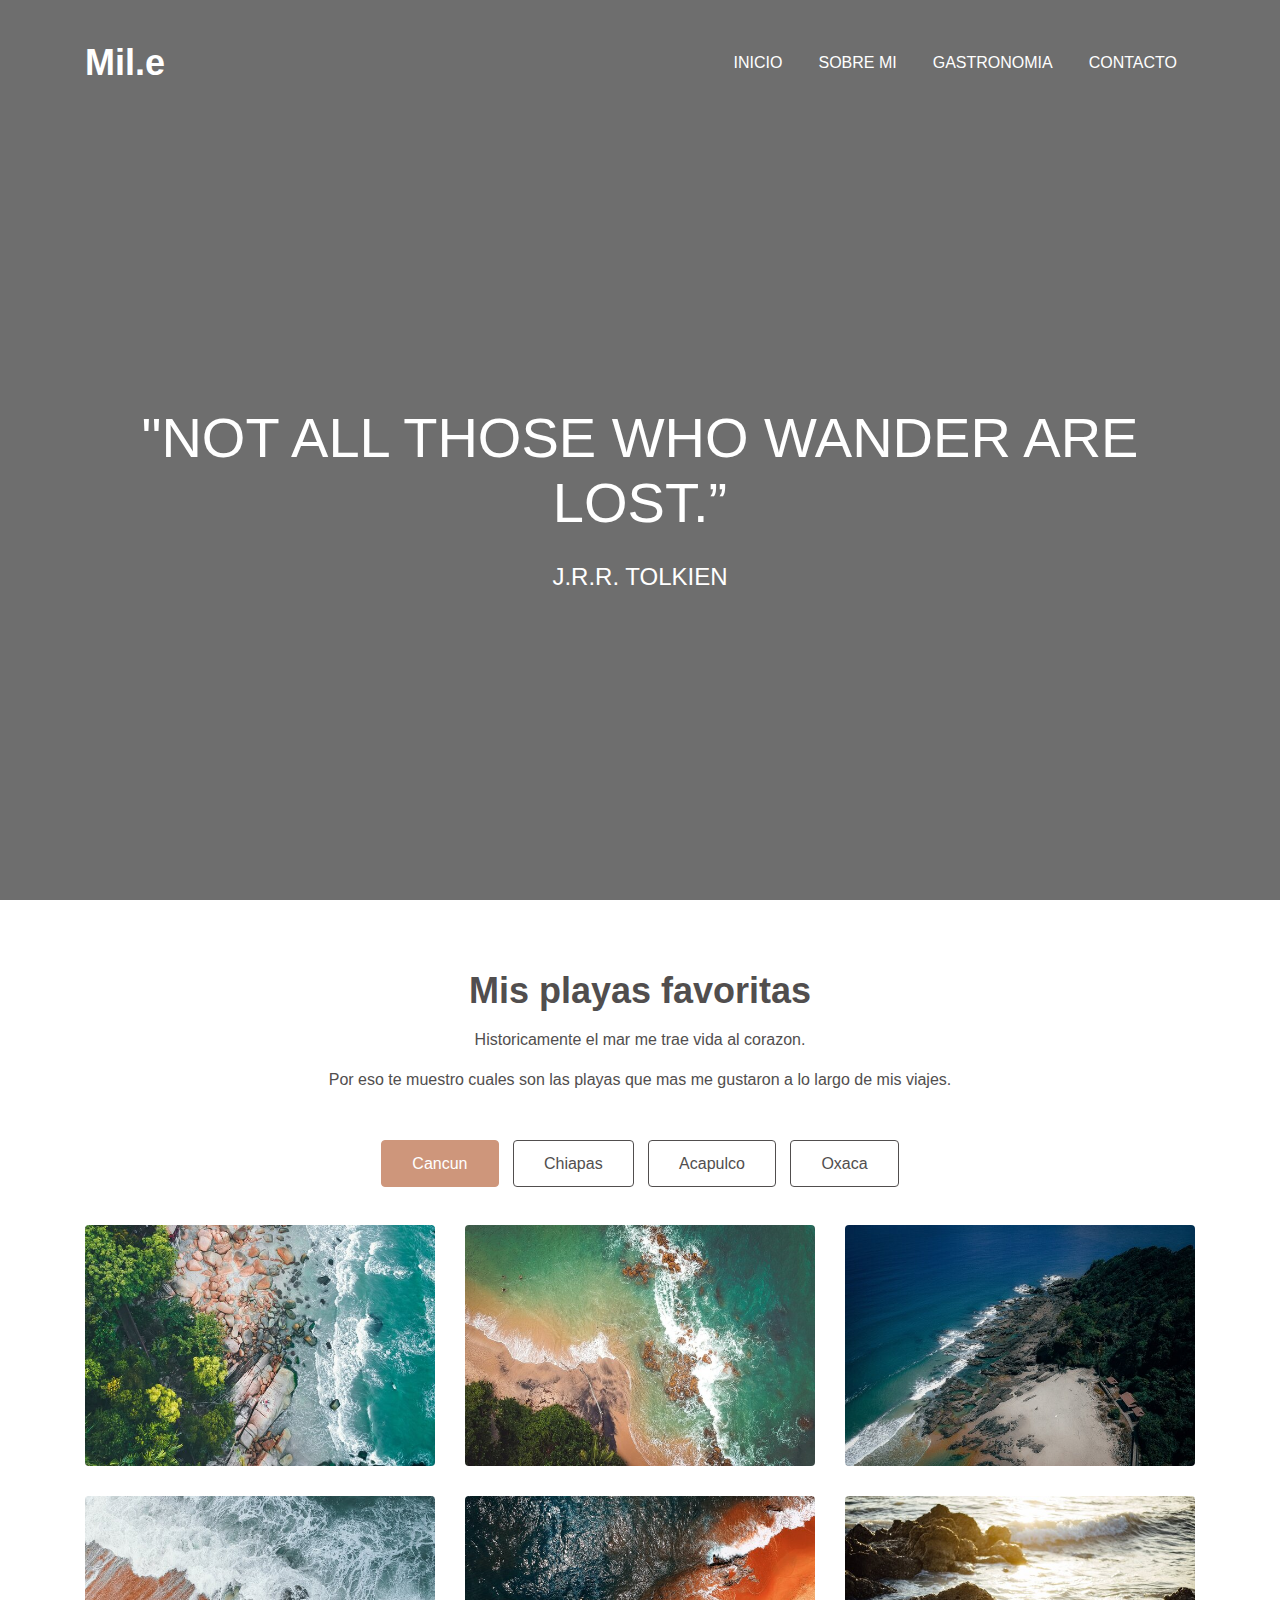
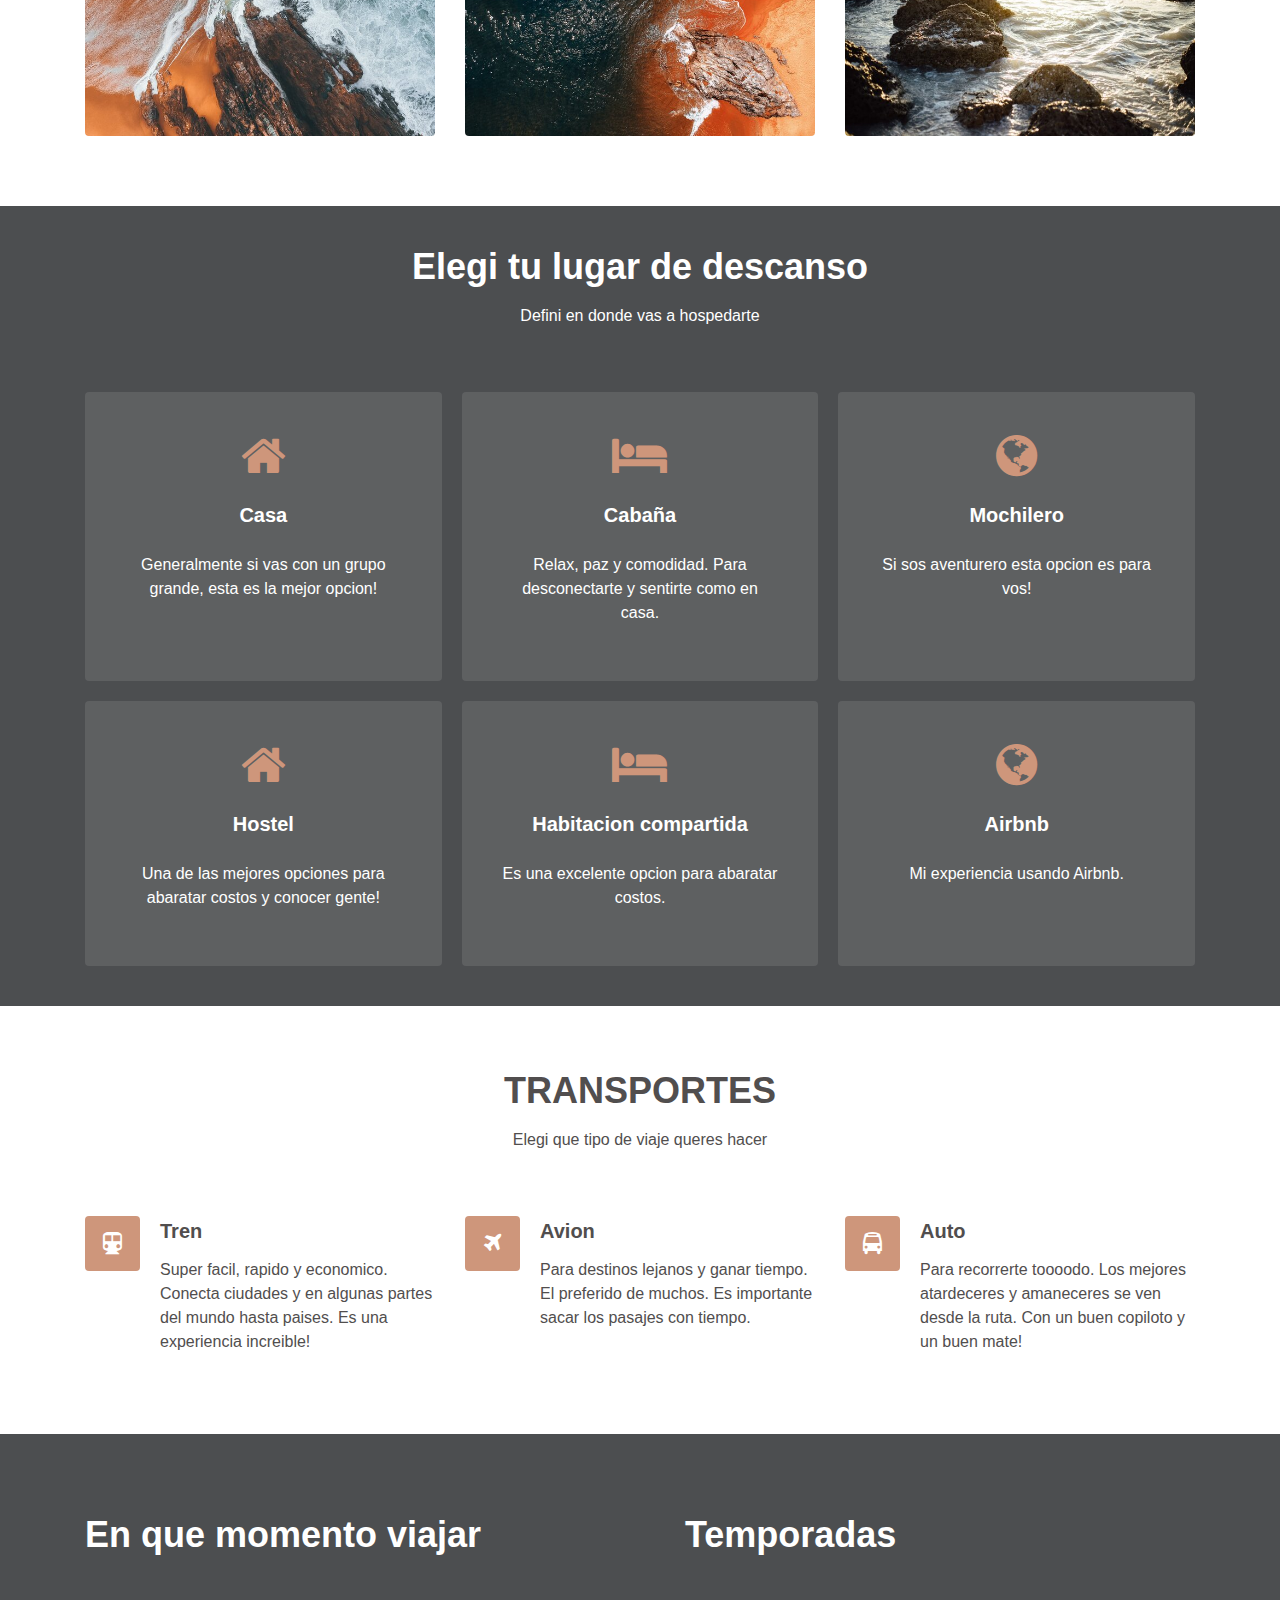
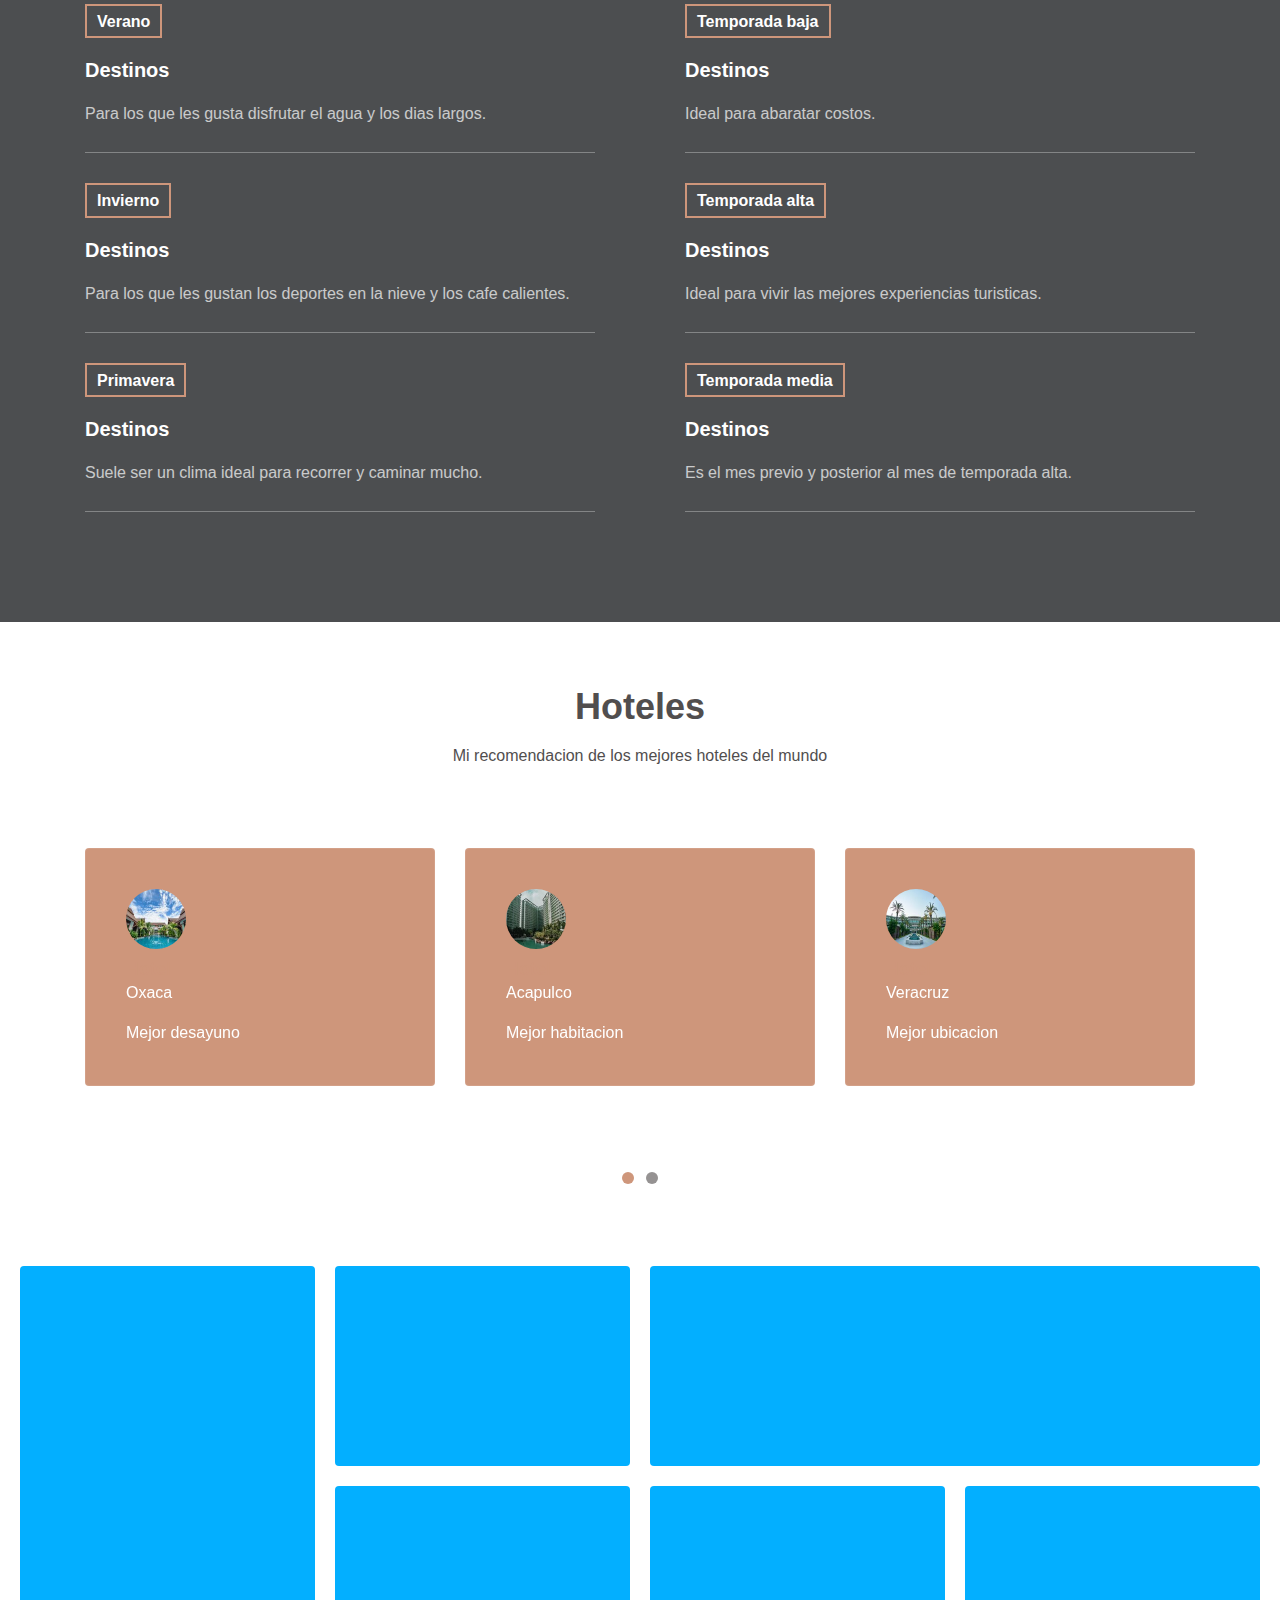
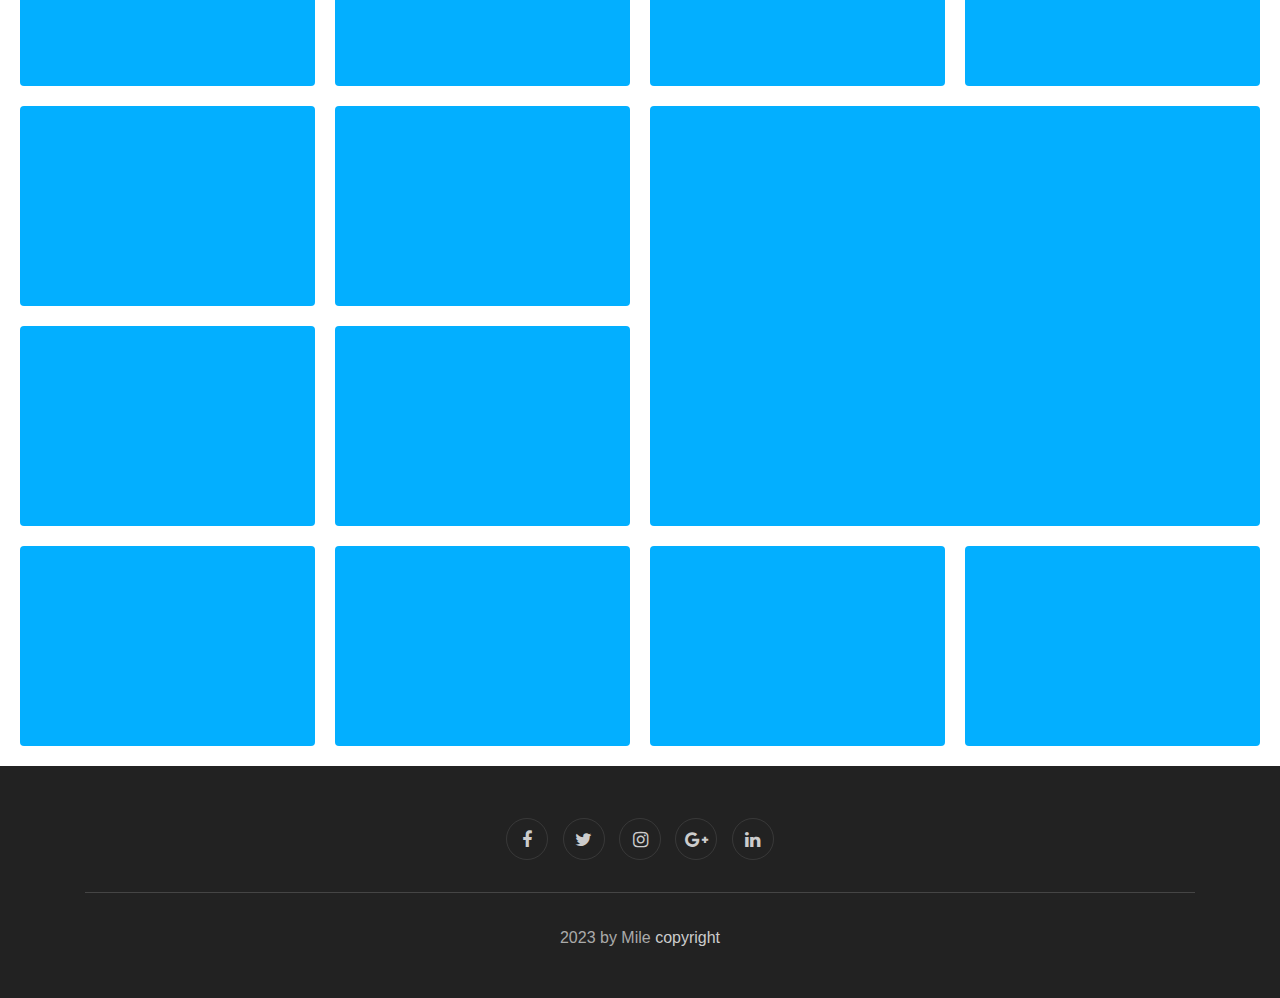
==== index.html @ 4b6d521c "Agregando mi repo" ====
<!DOCTYPE html>
<html lang="en">
<head>
    <meta charset="UTF-8">
    <meta name="viewport" content="width=device-width, initial-scale=1.0">
    <title>Viajes</title>

    <link rel="stylesheet" href="style.css">

    <link rel="stylesheet" href="https://stackpath.bootstrapcdn.com/font-awesome/4.7.0/css/font-awesome.min.css" integrity="sha384-wvfXpqpZZVQGK6TAh5PVlGOfQNHSoD2xbE+QkPxCAFlNEevoEH3Sl0sibVcOQVnN" crossorigin="anonymous">
    <link rel="stylesheet" href="https://stackpath.bootstrapcdn.com/bootstrap/4.5.2/css/bootstrap.min.css" integrity="sha384-JcKb8q3iqJ61gNV9KGb8thSsNjpSL0n8PARn9HuZOnIxN0hoP+VmmDGMN5t9UJ0Z" crossorigin="anonymous">

</head>
<body>

    <section class="tank-bootstrap-header">
        <nav class="navbar navbar-expand-lg navbar-light py-lg-3 py-2">
            <div class="container">
                <a class="navbar-brand" href="index.html">Mil.e</a>
                <button class="navbar-toggler" type="button" 
                data-toggle="collapse" data-target="#navbarSupportedContent">
                    <span class="navbar-toggler-icon fa fa-bars"></span>
                </button>
                <div class="collapse navbar-collapse"  id="navbarSupportedContent" >
                    <ul class="navbar-nav ml-auto">
                        <li class="nav-item">
                            <a class="nav-link" href="index.html">Inicio</a>
                        </li>
                        <li class="nav-item">
                            <a class="nav-link" href="about.html">Sobre Mi</a>
                        </li>
                        <li class="nav-item">
                            <a class="nav-link" href="services.html">Gastronomia</a>
                        </li>
                        <li class="nav-item">
                            <a class="nav-link" href="contact.html">Contacto</a>
                        </li>
                    </ul>
                </div>
           </div> 
        </nav>
    </section>



    <section class="tank-main-banner">

        <div class="slider-info banner-view text-center">
            <div class="banner-info container">
                <h3 class="banner-text mt-5">"Not all those who wander are lost.”</h3>
                <p class="my-4 mb-5">J.R.R. Tolkien</p>
            </div>
        </div>

    </section>




    <div class="products-4" id="portfolio">
        <div id="products4-block" class="text-center"> 
            <div class="container">

                <div class="heading text-center mx-auto mb-5">
                    <h3 class="head">Mis playas favoritas</h3>
                    <p class="my-3 head">Historicamente el mar me trae vida al corazon. </p> 
                        <p class="my-3 head">Por eso te muestro cuales son las playas que mas me gustaron a lo largo de mis viajes.
                    </p>
                </div>
                <input id="tab1" type="radio" name="tabs" checked>
                <label class="tabtle" for="tab1">Cancun</label>
                <input id="tab2" type="radio" name="tabs" >
                <label class="tabtle" for="tab2">Chiapas</label>
                <input id="tab3" type="radio" name="tabs" >
                <label class="tabtle" for="tab3">Acapulco</label>
                <input id="tab4" type="radio" name="tabs" >
                <label class="tabtle" for="tab4">Oxaca</label>

                <section id="content1" class="tab-content text-left"> 
                    <div class="d-grid grid-col-3">
                        <div class="product">   
                            <a href="images/g1.jpg">
                                <figure>
                                    <img src="images/g1.jpg" class="img-responsive">
                                </figure>
                            </a>
                        </div>
                        <div class="product">   
                            <a href="images/g2.jpg">
                                <figure>
                                    <img src="images/g2.jpg" class="img-responsive">
                                </figure>
                            </a>
                        </div>
                        <div class="product">   
                            <a href="images/g3.jpg">
                                <figure>
                                    <img src="images/g3.jpg" class="img-responsive">
                                </figure>
                            </a>
                        </div>
                        <div class="product">   
                            <a href="images/.g4jpg">
                                <figure>
                                    <img src="images/g4.jpg" class="img-responsive">
                                </figure>
                            </a>
                        </div>
                        <div class="product">   
                            <a href="images/g5.jpg">
                                <figure>
                                    <img src="images/g5.jpg" class="img-responsive">
                                </figure>
                            </a>
                        </div>
                        <div class="product">   
                            <a href="images/g6.jpg">
                                <figure>
                                    <img src="images/g6.jpg" class="img-responsive">
                                </figure>
                            </a>
                        </div>
                    </div>
                </section>
                <section id="content2" class="tab-content text-left"> 
                    <div class="d-grid grid-col-3">
                        <div class="product">   
                            <a href="images/g7.jpg">
                                <figure>
                                    <img src="images/g7.jpg" class="img-responsive">
                                </figure>
                            </a>
                        </div>
                        <div class="product">   
                            <a href="images/g8.jpg">
                                <figure>
                                    <img src="images/g8.jpg" class="img-responsive">
                                </figure>
                            </a>
                        </div>
                        <div class="product">   
                            <a href="images/g1.jpg">
                                <figure>
                                    <img src="images/g1.jpg" class="img-responsive">
                                </figure>
                            </a>
                        </div>
                        <div class="product">   
                            <a href="images/.g2jpg">
                                <figure>
                                    <img src="images/g2.jpg" class="img-responsive">
                                </figure>
                            </a>
                        </div>
                        <div class="product">   
                            <a href="images/g3.jpg">
                                <figure>
                                    <img src="images/g3.jpg" class="img-responsive">
                                </figure>
                            </a>
                        </div>
                        <div class="product">   
                            <a href="images/g4.jpg">
                                <figure>
                                    <img src="images/g4.jpg" class="img-responsive">
                                </figure>
                            </a>
                        </div>
                    </div>
                </section>
                <section id="content3" class="tab-content text-left"> 
                    <div class="d-grid grid-col-3">
                        <div class="product">   
                            <a href="images/.g2jpg">
                                <figure>
                                    <img src="images/g2.jpg" class="img-responsive">
                                </figure>
                            </a>
                        </div>
                        <div class="product">   
                            <a href="images/g3.jpg">
                                <figure>
                                    <img src="images/g3.jpg" class="img-responsive">
                                </figure>
                            </a>
                        </div>
                        <div class="product">   
                            <a href="images/g4.jpg">
                                <figure>
                                    <img src="images/g4.jpg" class="img-responsive">
                                </figure>
                            </a>
                        </div>
                    </div>
                </section>
                <section id="content4" class="tab-content text-left"> 
                    <div class="d-grid grid-col-3">
                        <div class="product">   
                            <a href="images/.g2jpg">
                                <figure>
                                    <img src="images/g2.jpg" class="img-responsive">
                                </figure>
                            </a>
                        </div>
                        <div class="product">   
                            <a href="images/g3.jpg">
                                <figure>
                                    <img src="images/g3.jpg" class="img-responsive">
                                </figure>
                            </a>
                        </div>
                    </div>
                </section>     
          </div>
        </div>
    </div>




    <section class="tank-feature-3" id="features">
        <div class="grid top-bottom">
            <div class="container">
                <div class="heading text-center mx-auto">
                    <h3 class="head text-white">Elegi tu lugar de descanso</h3>
                    <p class="my-3 head text-white">Defini en donde vas a hospedarte</p>
                </div>
                <div class="middle-section grid-column text-center mt-5 pt-3">
                    <div class="three-grids-columns">
                        <span class="fa fa-home"></span>
                        <h4>Casa</h4>
                        <p>Generalmente si vas con un grupo grande, esta es la mejor opcion!</p>
                    </div>
                    <div class="three-grids-columns">
                        <span class="fa fa-hotel"></span>
                        <h4>Cabaña</h4>
                        <p>Relax, paz y comodidad. Para desconectarte y sentirte como en casa.</p>
                    </div>
                    <div class="three-grids-columns">
                        <span class="fa fa-globe"></span>
                        <h4>Mochilero</h4>
                        <p>Si sos aventurero esta opcion es para vos!</p>
                    </div>
                    <div class="three-grids-columns">
                        <span class="fa fa-home"></span>
                        <h4>Hostel</h4>
                        <p>Una de las mejores opciones para abaratar costos y conocer gente!</p>
                    </div>
                    <div class="three-grids-columns">
                        <span class="fa fa-hotel"></span>
                        <h4>Habitacion compartida </h4>
                        <p>Es una excelente opcion para abaratar costos.</p>
                    </div>
                    <div class="three-grids-columns">
                        <span class="fa fa-globe"></span>
                        <h4>Airbnb</h4>
                        <p>Mi experiencia usando Airbnb.</p>
                    </div>
                </div>
            </div>
        </div>
    </section>


    <section class="tank-features-4">
        <div class="features py-5" id="services">
            <div class="container py-md-3">
                <div class="heading text-center mx-auto">
                    <h3 class="head">TRANSPORTES</h3>
                    <p class="my-3 head">Elegi que tipo de viaje queres hacer</p>
                </div>
                <div class="fea-gd-vv row mt-5 pt-3">
                    <div class="float-lt feature-gd col-lg-4 col-md-6">
                        <div class="icon"><span class="fa fa-subway" aria-hidden="true"></span></div>
                        <div class="icon-info">
                            <h5><a href="#">Tren</a></h5>
                            <p>Super facil, rapido y economico. Conecta ciudades y en algunas partes del mundo hasta paises. Es una experiencia increible! </p>
                        </div>
                    </div>
                    <div class="float-mid feature-gd col-lg-4 col-md-6 mt-md-0 mt-5">
                        <div class="icon"><span class="fa fa-plane" aria-hidden="true"></span></div>
                        <div class="icon-info">
                            <h5><a href="#">Avion</a></h5>
                            <p>Para destinos lejanos y ganar tiempo. El preferido de muchos. Es importante sacar los pasajes con tiempo.</p>
                        </div>
                    </div>
                    <div class="float-rt feature-gd col-lg-4 col-md-6 mt-md-0 mt-5">
                        <div class="icon"><span class="fa fa-bus" aria-hidden="true"></span></div>
                        <div class="icon-info">
                            <h5><a href="#">Auto</a></h5>
                            <p>Para recorrerte toooodo. Los mejores atardeceres y amaneceres se ven desde la ruta. Con un buen copiloto y un buen mate!</p>
                        </div>
                    </div>
                </div>
            </div>
        </div>
    </section>



    <section class="services-12" id="experience">
        <div class="form-12-content">
            <div class="container">
                <div class="grid grid-column-2">
                    <div class="column1">
                        <h3 class="mb-5">En que momento viajar</h3>
                        <div class="experience-top">
                            <h5>Verano</h5>
                            <h4>Destinos</h4>
                            <p class="my-3 text-white"> Para los que les gusta disfrutar el agua y los dias largos. 
                            </p>
                        </div>
                        <div class="experience-top">
                            <h5>Invierno</h5>
                            <h4>Destinos</h4>
                            <p class="my-3 text-white">Para los que les gustan los deportes en la nieve y los cafe calientes. 
                            </p>
                        </div>
                        <div class="experience-top">
                            <h5>Primavera</h5>
                            <h4>Destinos</h4>
                            <p class="my-3 text-white">Suele ser un clima ideal para recorrer y caminar mucho. 
                            </p>
                        </div>
                    </div>
                    <div class="column2">
                        <h3 class="mb-5">Temporadas</h3>
                        <div class="experience-top">
                            <h5>Temporada baja</h5>
                            <h4>Destinos</h4>
                            <p class="my-3 text-white">Ideal para abaratar costos. 
                            </p>
                        </div>
                        <div class="experience-top">
                            <h5>Temporada alta</h5>
                            <h4>Destinos</h4>
                            <p class="my-3 text-white"> Ideal para vivir las mejores experiencias turisticas. 
                            </p>
                        </div>
                        <div class="experience-top">
                            <h5>Temporada media</h5>
                            <h4>Destinos</h4>
                            <p class="my-3 text-white"> Es el mes previo y posterior al mes de temporada alta. 
                            </p>
                        </div>
                    </div>
                </div>
            </div>
        </div>
    </section>


<!-- se me sale del borde en mobile
<section class="general">
    <div class="general-1">
        <h2>CATAMARCA</h2>
        <p>Catamarca es una región de llanuras áridas con estructuras rocosas, montañas y valles muy pintorescos. Sus numerosas montañas separaron a la región del resto de las provincias argentinas hasta la llegada del transporte moderno a fines del siglo XIX. Aprende más sobre la cultura y las tradiciones de la provincia con un viaje a su capital, Catamarca.</p>
        <a href="#" class="btn-1">Vamos!</a>
    </div>
    <div class="general-2"></div>
</section>

<section class="general">
    <div class="general-3"></div>
    <div class="general-1">
        <h2>Ilha Grande</h2>
        <p>Isla Grande es una isla del estado brasileño de Río de Janeiro rodeada de playas, resguardada por el bosque atlántico y cruzada por senderos sinuosos. En su costa sureste, se encuentra la larga extensión de la playa Lopes Mendes bordeada de palmeras y conocida por su fuerte oleaje. </p>
        <a href="#" class="btn-1">Vamos!</a>
    </div>
</section>


<section class="blog container">
    <h2>Sur argentino</h2>
    <p>Argentina es un país sudamericano de gran envergadura con un terreno que incluye las montañas de los Andes, lagos glaciales y praderas en las Pampas, la tierra tradicional de pastoreo de su famoso ganado.</p>
    <div class="blog-content">
        <div class="blog-1">
            <img src="./images/bari.png" alt="">
            <h3>Bariloche</h3>
            <p>San Carlos de Bariloche (comúnmente llamada Bariloche) es una ciudad en la región de la Patagonia argentina. Limita con Nahuel Huapi, un gran lago glacial rodeado de montañas de los Andes.</p>
        </div>
        <div class="blog-1">
            <img src="./images/bolson.png" alt="">
            <h3>El Bolson</h3>
            <p>El Bolsón es una localidad argentina situada en la provincia de Río Negro, en el norte de la Patagonia. Se encuentra a orillas del río Quemquemtreu, en un valle repleto de árboles frutales.</p>
        </div>
        <div class="blog-1">
            <img src="./images/ushuaia.png" alt="">
            <h3>Usuahia</h3>
            <p>Ushuaia es una ciudad turística de Argentina. Se ubica en el archipiélago de Tierra del Fuego, el extremo austral de Sudamérica, apodado el "Fin del Mundo". </p>
        </div>
    </div>
    <a href="#" class="btn-1">Vamos!</a>

</section>

-->


<!-- empieza grid -->




    <section class="tank-testimonials" id="testimonials">
        <div class="customers-6-content py-5">
            <div class="container py-lg-3">
                <div class="heading text-center mx-auto">
                    <h3 class="head">Hoteles</h3>
                    <p class="my-3 head">Mi recomendacion de los mejores hoteles del mundo</p>
                </div>
                <div id="customerhnycarousel" class="carousel slide" data-ride="carousel">
                    <ol class="carousel-indicators">
                        <li data-target="#customerhnycarousel" data-slide-to="0" class="active"></li>
                        <li data-target="#customerhnycarousel" data-slide-to="1" ></li>
                    </ol>
                    <div class="carousel-inner pb-5">
                        <div class="carousel-item active">
                            <div class="customer row py-5 mt-3">
                                <div class="col-lg-4 col-md-6">
                                    <div class="card">
                                        <div class="card-body">
                                            <img class="card-img-top img-responsive" src="images/c1.jpg" >
                                            <h3 class="card-title mt-2">Hotel</h3>
                                            <p class="sub-title mb-3">Oxaca</p>
                                            <p class="card-text">Mejor desayuno</p>
                                        </div>
                                    </div>
                                </div>
                                <div class="col-lg-4 col-md-6 off-testi-2">
                                    <div class="card">
                                        <div class="card-body">
                                            <img class="card-img-top img-responsive" src="images/c2.jpg" >
                                            <h3 class="card-title mt-2">Hotel</h3>
                                            <p class="sub-title mb-3">Acapulco</p>
                                            <p class="card-text">Mejor habitacion</p>
                                        </div>
                                    </div>
                                </div>

                                <div class="col-lg-4 offset-md-3 offset-lg-0 col-md-6 off-testi">
                                    <div class="card">
                                        <div class="card-body">
                                            <img class="card-img-top img-responsive" src="images/c3.jpg" >
                                            <h3 class="card-title mt-2">Hotel</h3>
                                            <p class="sub-title mb-3">Veracruz</p>
                                            <p class="card-text">Mejor ubicacion</p>
                                        </div>
                                    </div>
                                </div>
                            </div>
                        </div>
                        <div class="carousel-item ">
                            <div class="customer row py-5 mt-3">
                                <div class="col-lg-4 col-md-6">
                                    <div class="card">
                                        <div class="card-body">
                                            <img class="card-img-top img-responsive" src="images/c2.jpg" >
                                            <h3 class="card-title mt-2">Hotel</h3>
                                            <p class="sub-title mb-3">Oxaca</p>
                                            <p class="card-text">Mejor desayuno</p>
                                        </div>
                                    </div>
                                </div>

                                <div class="col-lg-4 col-md-6 off-testi-2">
                                    <div class="card">
                                        <div class="card-body">
                                            <img class="card-img-top img-responsive" src="images/c3.jpg" >
                                            <h3 class="card-title mt-2">Hotel</h3>
                                            <p class="sub-title mb-3">Acapulco</p>
                                            <p class="card-text">Mejor habitacion</p>
                                        </div>
                                    </div>
                                </div>

                                <div class="col-lg-4 offset-md-3 offset-lg-0 col-md-6 off-testi">
                                    <div class="card">
                                        <div class="card-body">
                                            <img class="card-img-top img-responsive" src="images/c1.jpg" >
                                            <h3 class="card-title mt-2">Hotel</h3>
                                            <p class="sub-title mb-3">Veracruz</p>
                                            <p class="card-text">Mejor ubicacion</p>
                                        </div>
                                    </div>
                                </div>
                            </div>
                        </div>
                    </div>
                </div>
            </div>
        </div>
    </section>

    <section>
        <div class="grid-container">
            <div
              class="grid-item tall"
              style="background-image: url('https://picsum.photos/id/65/900/900.jpg')"
            ></div>
            <div
              class="grid-item"
              style="
                background-image: url('https://picsum.photos/id/881/900/900.jpg');
              "
            ></div>
      
            <div
              class="grid-item wide"
              style="
                background-image: url('https://picsum.photos/id/248/900/900.jpg');
              "
            ></div>
            <div
              class="grid-item"
              style="
                background-image: url('https://picsum.photos/id/423/900/900.jpg');
              "
            ></div>
            <div
              class="grid-item"
              style="
                background-image: url('https://picsum.photos/id/534/900/900.jpg');
              "
            ></div>
            <div
              class="grid-item"
              style="
                background-image: url('https://picsum.photos/id/664/900/900.jpg');
              "
            ></div>
            <div
              class="grid-item"
              style="
                background-image: url('https://picsum.photos/id/176/900/900.jpg');
              "
            ></div>
            <div
              class="grid-item"
              style="background-image: url('https://picsum.photos/id/73/900/900.jpg')"
            ></div>
            <div
              class="grid-item tall wide"
              style="
                background-image: url('https://picsum.photos/id/806/900/900.jpg');
              "
            ></div>
            <div
              class="grid-item"
              style="
                background-image: url('https://picsum.photos/id/535/900/900.jpg');
              "
            ></div>
            <div
              class="grid-item"
              style="
                background-image: url('https://picsum.photos/id/943/900/900.jpg');
              "
            ></div>
            <div
              class="grid-item"
              style="
                background-image: url('https://picsum.photos/id/733/900/900.jpg');
              "
            ></div>
            <div
              class="grid-item"
              style="
                background-image: url('https://picsum.photos/id/584/900/900.jpg');
              "
            ></div>
            <div
              class="grid-item"
              style="
                background-image: url('https://picsum.photos/id/844/900/900.jpg');
              "
            ></div>
            <div
              class="grid-item"
              style="
                background-image: url('https://picsum.photos/id/160/900/900.jpg');
              "
            ></div>
          </div>
    </section>
    
    

    <section class="tank-footer-29-main" id="footer">
        <div class="footer-29 text-center">
            <div class="container">
                <div class="main-social-footer-29">
                    <a href="#" class="facebook"><span class="fa fa-facebook"></span></a>
                    <a href="#" class="twitter"><span class="fa fa-twitter"></span></a>
                    <a href="#" class="instagram"><span class="fa fa-instagram"></span></a>
                    <a href="#" class="google-plus"><span class="fa fa-google-plus"></span></a>
                    <a href="#" class="linkedin"><span class="fa fa-linkedin"></span></a>
                </div>
                <div class="bottom-copies text-center">
                    <p class="copy-footer-29"> 2023 by Mile <a href="#">copyright</a></p>
                </div>
            </div>
        </div>
        <button onclick="topFunction()" id="movetop" title="Go to top">
        <span class="fa fa-angle-up"></span>
        </button>
            <script>
                window.onscroll = function() {
                    scrollFunction()
                };

                function scrollFunction() {
                    if(document.body.scrollTop > 20 || document.documentElement. scrollTop > 20) {
                        document.getElementById("movetop").style.display = "block";
                    }else{
                        document.getElementById("movetop").style.display = "none";
                    }
                }

                function topFunction () {
                    document.body.scrollTop = 0;
                    document.documentElement.scrollTop = 0;
                }
            </script>
    </section>

    


    <script>
        $(function(){
            $('.navbar-toggler').click(function(){
                $('body').toggleClass('noscroll');
            })

        });
    </script>

    




<script src="https://code.jquery.com/jquery-3.5.1.slim.min.js" integrity="sha384-DfXdz2htPH0lsSSs5nCTpuj/zy4C+OGpamoFVy38MVBnE+IbbVYUew+OrCXaRkfj" crossorigin="anonymous"></script>
<script src="https://cdn.jsdelivr.net/npm/popper.js@1.16.1/dist/umd/popper.min.js" integrity="sha384-9/reFTGAW83EW2RDu2S0VKaIzap3H66lZH81PoYlFhbGU+6BZp6G7niu735Sk7lN" crossorigin="anonymous"></script>
<script src="https://stackpath.bootstrapcdn.com/bootstrap/4.5.2/js/bootstrap.min.js" integrity="sha384-B4gt1jrGC7Jh4AgTPSdUtOBvfO8shuf57BaghqFfPlYxofvL8/KUEfYiJOMMV+rV" crossorigin="anonymous"></script>

</body>
</html>
---- style.css ----
:root {
    --theme-color:#dab200;
    --secondary-color:#CE967B;
    --opposite-color:#CE967B;
    --text-color:#514e4e;
    --title-color:#514e4e;
    --white-color:#ffffff;
    --light-bg-color:#f6f6f6;
    --bg-color:#ffffff;
}

html {
    scroll-behavior: smooth;
}

.noscroll {
    overflow: hidden;
    height: 100vh;
}

body,
html {
    background: var(--bg-color)!important;
    margin: 0;
    padding: 0;
    font-family: sans-serif;
}

* {
    box-sizing: border-box;
}

.clear {
    clear: both;
}

.img-responsive {
    max-width: 100%;
    display: block;
}

.d-grid {
    display: grid;
}

.d-flex {
    display: flex;
    
}

button,
input,
select {
    outline: none;
    font-family: sans-serif;
}


button,
.btn,
select {
    cursor: pointer;
    font-family: sans-serif;
    background: var(--secondary-color)!important;
}

a,
a:hover {
    text-decoration: none;
    transition: 0.3s ease;
}

iframe {
    border: none;
}
ul {
    margin: 0;
    padding: 0;
}

h1,
h2,
h3,
h4,
h5,
h6 {
    margin: 0;
    padding: 0;
    font-family: sans-serif;
}

p {
    margin: 0;
    padding: 0;
}

span.diff {
    color: var(--secondary-color);
}

.btn-theme {
    padding: 12px 30px;
    color: #222222;
    font-size: 16px;
    text-transform: uppercase;
    font-weight: 600;
    transition: 0.3s ease-in;
    border: 0;
}

.btn-theme:hover {
    background: var(--theme-color);
    outline: none;

}


.btn-secondary:focus,
.btn-secondary.focus {
    background-color: none !important;
    border-color: none !important;
    box-shadow: none !important;
}

.btn-theme1 {
    padding: 8px 16px;
    color: #fff;
    font-size: 14px;
    text-transform: uppercase;
    font-weight: 600;
    transition: 0.3s ease-in;
    border: 0;
}

.btn-theme1:hover {
    background: var(--theme-color);
    outline: none;
}

.btn-secondary:focus,
.btn-secondary.focus {
    background-color: none !important;
    border-color: none !important;
    box-shadow: none !important;
}

.btn-theme1:focus {
    border-color: none !important;
}

.btn-theme2 {
    padding: 10px 30px;
    color: #fff;
    font-size: 16px;
    text-transform: capitalize;
    font-weight: 600;
    transition: 0.3s ease-in;
    border: 2px solid var(--opposite-color);
    background: var(--opposite-color);
}
.btn-theme2:hover {
    background: var(--theme-color);
    border: 2px solid var(--theme-color);
    color: var(--white-color);
}

.btn-theme2:focus {
    border-color: none !important;
}

.btn-theme3 {
    padding: 10px 24px;
    color: #222222;
    font-size: 16px;
    text-transform: capitalize;
    font-weight: 600;
    transition: 0.3s ease-in;
    border: 2px solid var(--opposite-color);
    background: var(--opposite-color);
}
.btn-theme3:hover {
    background: var(--theme-color);
    border: 2px solid var(--theme-color);
    color: #fff;
}

.btn-theme3:focus {
    border-color: none !important;
}

.btn-theme4 {
    padding: 8px 16px;
    color: #222222;
    font-size: 16px;
    text-transform: capitalize;
    font-weight: 600;
    transition: 0.3s ease-in;
    border: 2px solid var(--opposite-color);
    background: var(--opposite-color);
}
.btn-theme4:hover {
    background: var(--theme-color);
    border: 2px solid var(--theme-color);
    color: #fff;
}

.btn-theme5:focus {
    border-color: none !important;
}

.btn-theme5 {
    padding: 10px 30px;
    color: #222222;
    font-size: 16px;
    text-transform: capitalize;
    font-weight: 600;
    transition: 0.3s ease-in;
    border: 2px solid #747474;
    background: #747474;
}

.btn-theme5:hover {
    background: var(--theme-color);
    border: 2px solid var(--theme-color);
    color: var(--white-color);
}

.btn-theme2:focus {
    border-color: none !important;
}


.btn-secondary:focus,
.btn-secondary.focus {
    background-color: none !important;
    border-color: none !important;
    box-shadow: none !important;
}

a.red {
    font-size: 16px;
    font-weight: 600;
    color: var(--opposite-color);
    display: inline-block;
}

a.red:hover {
    color: var(--theme-color);
}

.heading {
    max-width: 750px;
}

.heading h3 {
    font-size: 36px;
    line-height: 42px;
    color: var(--title-color);
    font-weight: 600;
}

.heading p {
    color: var(--text-color);
    font-size: 16px;
    line-height: 24px;
}

h4.sub-title {
    font-size: 18px;
    margin: 0;
    text-align: center;
}

@media (max-width: 414px) {
    .heading h3 {
        font-size: 30px;
        line-height: 36px;
    }
}

.tank-bootstrap-header .navbar-expand-lg
.navbar-nav .dropdown-menu {
    transform: translateX(-50px);
}

.tank-bootstrap-header .navbar-expand-lg
.navbar-nav .dropdown-menu:before {
    content: "";
    width: 10px;
    height: 10px;
    background: var(--white-color);
    border: 1px #d5d5d5ee solid;
    display: block;
    border-right: none;
    border-bottom: none;
    transform: translateX(-50%) rotateZ(45deg);
    position: absolute;
    top: -6px;
    left: 49%;
    z-index: 1001;
}

.tank-bootstrap-header .dropdown-toggle::after {
    margin-left: 0.1em;
    border-top: 0.3em solid;
    border-right: 0.2em solid transparent;
    border-left: 0.2em solid transparent;
    vertical-align: middle;
    
}

.tank-bootstrap-header .dropdown-item:hover,
.tank-bootstrap-header .dropdown-item:focus {
    color: var(--opposite-color);
    text-decoration: none;
    background-color: transparent;
}

.tank-bootstrap-header nav.navbar {
    position: absolute;
    z-index: 9;
    width: 100%;
    margin: 0 auto;
    top: 20px;
    left: 0;
    right: 0;
}

.tank-bootstrap-header .form-inline .search {
    display: inline-block;
    width: 100%;
    vertical-align: middle;
    font-style: normal;
    font-weight: normal;
    padding-left: 15px;
    padding-right: 15px;
    padding-top: 10px;
    padding-bottom: 10px;
    background: transparent;
    outline: none;
    border-radius: 4px;
    font-size: 16px;
    -webkit-apearance: none;
    border: 1px solid "dedede";
    padding-right: 38px;
    
}

.tank-bootstrap-header button.btn-search {
    right: 0;
    color: #fff;
}

.tank-bootstrap-header a.navbar-brand {
    color: var(--white-color);
    font-weight: bold;
    font-size: 36px;
    padding: 0;
   
    font-family: sans-serif;
}

.tank-bootstrap-header a.navbar-brand span {
    font-size: 36px;
    color: var(--secondary-color);
}

.tank-bootstrap-header .navbar {
    padding: 0;
}

.tank-bootstrap-header .navbar-light .navbar-brand:hover,
.tank-bootstrap-header .navbar-light .navbar-brand:hover:focus {
    color: var(--white-color);
}

.tank-bootstrap-header .navbar-light .navbar-nav .show > .nav-link,
.tank-bootstrap-header .navbar-light .navbar-nav .active > .nav-link,
.tank-bootstrap-header .navbar-light .navbar-nav .nav-link.show,
.tank-bootstrap-header .navbar-light .navbar-nav .nav-link.active {
    color: var(--opposite-color);
}

.tank-bootstrap-header .navbar-light .navbar-nav .nav-link:hover,
.tank-bootstrap-header .navbar-light .navbar-nav .nav-link:focus {
    color: var(--secondary-color);
}

.tank-bootstrap-header .navbar-light .navbar-nav .nav-link{
    color: var(--white-color);
    text-transform: uppercase;
}

.tank-bootstrap-header li.nav-item {
    margin: 0px 10px;
}

.tank-bootstrap-header li.nav-item:nth-child(6){
    margin-right: 0px;
}

.tank-bootstrap-header .navbar-toggler {
   
    padding: 0.25rem 0.6rem;
    font-size: 1rem;
    background-color: var(--opposite-color);
    border: none;
    outline: none;
}

.tank-bootstrap-header .navbar-toggler:hover {
    background-color: var(--theme-color);
}

.tank-bootstrap-header .search::placeholder {
    color: #fff;
    opacity: 1;
}

@media (max-width: 992px) {

    .tank-bootstrap-header .navbar-light .navbar-nav .show > .nav-link,
.tank-bootstrap-header .navbar-light .navbar-nav .active > .nav-link,
.tank-bootstrap-header .navbar-light .navbar-nav .nav-link.show,
.tank-bootstrap-header .navbar-light .navbar-nav .nav-link.active {
    color: var(--opposite-color);
    
}

.tank-bootstrap-header .navbar-light .navbar-nav .nav-link {
    color: #ffffff;
}

.tank-bootstrap-header span.navbar-toggler-icon.fa.fa-bars {
    padding-top: 4px;
}

.tank-bootstrap-header .navbar-light .navbar-toggler-icon {
    background-image: none !important;
    color: #fff;
}

.tank-bootstrap-header .navbar-expand-lg .navbar-nav .dropdown-menu {
    transform: translateX(0px);
}

.tank-bootstrap-header .navbar-expand-lg .navbar-nav .dropdown-menu:before{
    top: -5px;
    left: 4%;
}

.tank-bootstrap-header div#navbarSupportedContent {
    background: var(--title-color);
    padding: 10px;
    border-radius: 4px;
    position: relative;
    border: 1px rgba(0, 0, 0, 0.09) solid;
    max-height: calc(100vh - 120px);
    overflow: auto;
}

}


@media (max-width: 569px) {
    .tank-bootstrap-header nav.navbar {
        padding: 0 15px;
    }
}

@media (max-width: 320px) {
    .tank-bootstrap-header a.navbar-brand {
        font-size: 28px;
    }
    .tank-bootstrap-header .navbar-brand {
        margin-right: 0rem;
    }
}

.tank-header-4 {
    background: #000;
}

.tank-header-4 .button span.fa {
    color: var(--opposite-color);
}

.tank-header-4 a.brand-logo span.fa {
    color: var(--opposite-color);
}

.tank-header-4 #headers4-block {
    margin: 0px auto;
    padding: 10px 0;
}

.tank-header-4 .header-align {
    grid-template-columns: auto 1fr;
    align-items: center;
    grid-gap: 40px;
}


.tank-header-4 a.brand-logo {
    color: var(--white-color);
    font-weight: bold;
    font-size: 36px;
}

.tank-header-4 input#nav {
    display: none;
}

.tank-header-4 label.nav {
    display: none;
}

.tank-header-4 ul.nav-links li {
    display: inline-block;
    font-weight: 400;
}

.tank-header-4 ul.nav-links li:last-child{
    margin-left: auto;
}

.tank-header-4 ul.nav-links li a {
    font-size: 15px;
    color: #3b5266;
    text-decoration: none;
    padding: 0px 17px;
    display: block;
}

.tank-header-4 ul.nav-links li a:hover {
    color: #000000;
}

.tank-header-4 a.actionbg {
    font-size: 16px;
    text-align: center;
    color: var(--btn-color);
    background: var(--white-color);
    width: 90px;
    height: 37px;
    line-height: 37px;
    display: inline-block;
    border-radius: 3px;
}

.tank-header-4 a.actionbg:hover{
    color: #ffffff;
    background: var(--opposite-color);
}

.tank-header-4 .toggle-2,
.tank-header-4 .toggle,
.tank-header-4 [id^="drop"] {
    display: none;
}

.tank-header-4 nav {
    margin-left: auto;
    padding: 0;
    margin-top: 0px;
}

.tank-header-4 #logo a {
    float: left;
}

.tank-header-4 #logo a img {
    height: 30px;
}

.tank-header-4 nav:after{
    content: "";
    display: table;
    clear: both;
}


.tank-header-4 nav ul {
    padding: 0;
    margin: 0;
    list-style: none;
    position: relative;
}

.tank-header-4 nav ul ul:before{
    content: "";
    width: 10px;
    height: 10px;
    background: var(--white-color);
    border-left: 1px var(--white-color) solid;
    border-top: 1px var(--white-color) solid;
    display: block;
    transform: translateX(-50%) rotateZ(45deg);
    position: absolute;
    top: -6px;
    left: 49%;
    z-index: 1001;
}

.tank-header-4 .form-inline .search {
    display: inline-block;
    width: 100%;
    vertical-align: middle;
    font-style: normal;
    font-weight: normal;
    padding-left: 15px;
    padding-right: 15px;
    padding-top: 10px;
    padding-bottom: 10px;
    background: transparent;
    outline: none;
    border-radius: 4px;
    font-size: 16px;
    -webkit-apearance:none;
    border: 1px solid #dedede;
    padding-right: 38px;

}

.tank-header-4 button.btn-search {
    right: 0;
    color: #fff;
}

.tank-header-4 .search::placeholder {
    color: #fff;
    opacity: 1;
}


.tank-header-4 nav ul li {
    display: inline-block;
    margin: 0px 15px;
    position: relative;
}

.tank-header-4 nav ul li:last-child {
    margin-right: 0px;
}


.tank-header-4 nav a {
    font-weight: 400;
    display: inline-block;
    transition: none;
    font-style: normal;
    font-weight: normal;
    font-size: 16px;
    line-height: 25px;
    color: var(--white-color);
    text-transform: capitalize;
}

.tank-header-4 .angle-dropdown {
    display: inline-block;
    width: 0;
    height: 0;
    margin-left: 0.1em;
    vertical-align: 0.16em;
    content: "";
    border-top: 0.3em solid var(--white-color);
    border-right: 0.2em solid transparent;
    border-bottom: 0;
    border-left: 0.2em solid transparent;
}


.tank-header-4 .angle-dropdown-sub {
    display: inline-block;
    width: 0;
    height: 0;
    margin-left: 0.1em;
    vertical-align: 0.16em;
    content: "";
    border-top: 0.3em solid #ffffff;
    border-right: 0.2em solid transparent;
    border-bottom: 0;
    border-left: 0.2em solid transparent;
    transform: rotate(-90deg);
}

.tank-header-4 nav a:hover {
    color: var(--opposite-color);
}

.tank-header-4 nav ul ul {
    display: none;
    position: absolute;
    top: 64px;
    left: -50px;
    padding:10px 20px;
    background: #ffffff;
    z-index: 999;
    box-shadow: 0 0px 6px 0 rgba(0, 0, 0, 0.1);
    border-radius: 6px;
    transform: translateX(-50px);
}

.tank-header-4 nav ul ul ul {
    display: none;
    position: absolute;
    top: 0px;
    left: 160px;
    width: 160px;
    background: var(--btn-color);
    z-index: 999;
    border: 1px solid var(--btn-color);
    box-shadow: 0 0px 6px 0 rgba(0, 0, 0, 0.1);
    border-left: 0px solid var(--theme-color);
    border-radius: 3px;
}

.tank-header-4 nav ul li:hover > ul {
    display: inherit;
}
.tank-header-4 nav ul ul li {
    width: 175px;
    float: none;
    display: list-item;
    position: relative;
    margin: 2px 0;
}

.tank-header-4 nav ul ul li a {
    display: block;
    padding: 5px 12px;
    color: var(--title-color);
    text-transform: capitalize;
}

.tank-header-4 nav a {
    padding: 20px 0;
}

.tank-header-4 nav ul ul li a:hover {
    background: transparent;
    transition: 0.3s ease;
}

.tank-header-4 nav ul ul ul li {
    position: relative;
    top: 0;
    left: 0px;
}

.tank-header-4 li > a:only-child:after {
    content: "";
}

@media all and (max-width: 1080px) {
    .tank-header-4 .header-align {
        grid-gap: 25px;
    }
}


@media all and (max-width: 992px) {
    .tank-header-4 .navigation {
        float: none;
    }

    .tank-header-4 a.actionbg {
        display: none;
    }

    .tank-header-4 .logo {
        float: left;
    }

    .tank-header-4 .nav-mobile-block {
        display: block !important;
    }
    .tank-header-4 nav a.border-left {
        border-left: none !important;
    }

    .tank-header-4 .toggle + a,
    .tank-header-4 .menu {
        display: none;
    }

    .tank-header-4 .toggle {
        display: block;
        text-decoration: none;
        border: none;
        float: right;
        margin-bottom: 0;
        cursor: pointer;
        color: var(--white-color);
        background: var(--opposite-color);
        padding: 4px 10px;
        border-radius: 3px;
        margin-top: 12px;
    }
    .tank-header-4 .menu .toggle {
        float: none;
        margin: auto;
        padding: 5px 0;
        font-weight: normal;
        font-size: 15px;
        background: transparent;
        color: #111;
    }
    .tank-header-4 .toggle:hover{
        opacity: 0.8;
        transition: 0.5s all;
    }
    .tank-header-4 [id^="drop"]:checked + ul {
        display: block;
        padding: 10px 15px;
        background: var(--theme-color);
        width: 100%;
        border-radius: 4px;
    }
    .tank-header-4 ul.menu {
        overflow-y: scroll;
        z-index: 9999;
    }
    .tank-header-4 nav ul ul::-webkit-scrollbar,
    .tank-header-4 .header-4 ul.menu::-webkit-scrollbar{
        width: 4px;
    }
    .tank-header-4 nav ul ul::-webkit-scrollbar-track,
    .tank-header-4 .header-4 ul.menu::-webkit-scrollbar-track {
        box-shadow: inset 0 0 5px #ffffff;
        border-radius: 5px;
    }
    .tank-header-4 nav ul ul::-webkit-scrollbar-thumb,
    .tank-header-4 .header-4 ul.menu::-webkit-scrollbar-thumb {
        background: rgba(82, 82, 82, 0.4);
    }
    .tank-header-4 nav ul {
        float: right;
    }

    .tank-header-4 nav {
        margin: 0 0 0 0px;
        order: 3;
    }
    .tank-header-4 nav ul li {
        display: block;
        width: 100%;
        margin: 0;
    }
    .tank-header-4 nav a:hover,
    .tank-header-4 nav ul ul ul a {
        background-color: transparent;
    }
    .tank-header-4 nav ul ul {
        float: none;
        position: static;
        color: #ffffff;
        left: 0;
        transform: translateX(0px);
    }

    .tank-header-4 nav ul ul li:hover > ul,
    .tank-header-4 nav ul li:hover >  ul {
        display: none;
    }
    .tank-header-4 nav ul ul li {
        display: block;
        width: 100%;
        padding: 0;
    }
    .tank-header-4 nav ul ul ul li {
        position: static;
    }
    .tank-header-4 .navigation nav a {
        margin: 8px 0;
    }
    .tank-header-4 label.toggle.toggle-2,
    .tank-header-4 label.toggle.toggle-3,
    .tank-header-4 label.toggle.toggle-4,
    .tank-header-4 label.toggle.toggle-5,
    .tank-header-4 label.toggle.toggle-6 {
        display: block;
        transition: none;
        font-style: normal;
        font-weight: normal;
        font-size: 16px;
        line-height: 24px;
        text-transform: capitalize;
        color: #fff;
    }
    .tank-header-4 label.toggle.toggle-2:hover,
    .tank-header-4 label.toggle.toggle-3:hover,
    .tank-header-4 label.toggle.toggle-4:hover,
    .tank-header-4 label.toggle.toggle-5:hover,
    .tank-header-4 label.toggle.toggle-6:hover {
        color: var(--opposite-color);
    }
    .tank-header-4 nav ul ul {
        margin-top: 10px;
        background: #fff !important;
    }
    .tank-header-4 nav ul ul ul{
        border: 1px solid #bc4a16;
        box-shadow: 0 0px 6px 0 #bc4a16;
        position: static;
    }
    .tank-header-4 nav ul ul li a {
        padding: 5px 0px;
    }

    .tank-header-4 .angle-dropdown-sub {
        transform: rotate(0deg);
        border-top: 0.3em solid #ffffff;
    }

    .tank-header-4 .button span.fa {
        font-size: 20px;
    }
    .tank-header-4 nav ul ul li a:hover{
        background: transparent;
        transition: 0.3s ease;
    }
    .tank-header-4 nav a {
        display: block;
        color: #fff;
    }
    .tank-header-4 nav a:hover{
        color: var(--opposite-color);
    }
    .tank-header-4 .angle-dropdown {
        border-top: 0.3em solid #fff; 
    }
    .tank-header-4 #headers4-block {
        padding: 10px 0;
    }
    .tank-header-4 nav a {
        padding: 4px 0;
    }
    .tank-header-4 nav ul ul:before {
        content: "";
        width: 10px;
        height: 10px;
        background: #fff;
        border-left: 1px #fff solid;
        border-top: 1px #fff solid;
        display: block;
        transform: translateX(-50%) rotateZ(45deg);
        position: absolute;
        top: -5px;
        left: 25px;
        z-index: 1001;
    }
    .tank-header-4 .button {
        display: none;
    }
}

@media (max-width:900px) {
    .tank-header-4 .button {
        right: 11em;
    }
}

@media (max-width:800px) {
    .tank-header-4 .logo,
    .tank-header-4 .button {
        z-index: 9;
    }
    .tank-header-4 a.actionbg {
        width: 90px;
        height: 35px;
        line-height: 35px;
    }
    .tank-header-4 .button{
        right: 8em;
    }
}

@media (max-width:768px) {
    .tank-header-4 .button {
        right: 7em;
    }
}

@media (max-width:736px) {
    .tank-header-4 .button {
        right: 12em;
    }
}
@media (max-width:668px) {
    .tank-header-4 .button {
        right: 10em;
    }
}
@media (max-width:641px) {
    .tank-header-4 .button {
        right: 9em;
    }
}
@media (max-width:601px) {
    .tank-header-4 .button {
        right: 8em;
    }
}
@media (max-width:569px) {
    .tank-header-4 .button {
        right: 6em;
    }
}
@media (max-width:441px) {
    .tank-header-4 .button {
        top: 1.2em;
    }
}

@media (max-width: 387px){
    .tank-header-4 a.brand-logo {
        font-size: 30px;
    }
    .tank-header-4 .toggle {
        margin-top: 2px;
    }
    .tank-header-4 ul.menu {
        top: 59px;
    }
}

@media (max-width: 320px){
    .tank-header-4 a.brand-logo {
        font-size: 30px;
    }
    .tank-header-4 .toggle {
        margin-top: 2px;
    }
    .tank-header-4 .button {
        right: 5.8em;
        top: 0.9em;
    }
}

.tank-main-banner h3.banner-text {
    font-weight: 400;
    text-transform: uppercase;
    font-size: 56px;
    line-height: 65px;
    color: #fff;
}

.tank-main-banner .banner-info p {
    font-size: 24px;
    font-weight: 400;
    color: #fff;
    text-transform: uppercase;
}
.tank-main-banner .banner-info {
    padding-top: 100px;
}

.tank-main-banner .banner-slider {
    position: relative;
    z-index: 1;
}

.tank-main-banner .slider-info a img {
    transition: 0.3s ease-in;
}

.tank-main-banner .banner-view {
    background: url(../images/home1.png) no-repeat right;
    background-size: cover;
    min-height: 100vh;
    position: relative;
    z-index: 0;
    display: grid;
    align-items: center;
}

.tank-main-banner .banner-view:before{
    content: "";
    background: rgba(0, 0, 0, 0.57);
    position: absolute;
    top: 0;
    min-height: 100%;
    left: 0;
    right: 0;
    z-index: -1;
}

.tank-main-banner .banner-info img {
    border: 4px solid #fff;
    border-radius: 50%;
}

@media (max-width: 992px) {
    .tank-main-banner h3.gallery4-head {
        font-size: 30px;
        line-height: 37px;
    }
    .tank-main-banner .banner-info {
        padding-top: 140px;
    }
    .tank-main-banner h3.banner-text {
        font-size: 60px;
        line-height: 75px;
    }
    .tank-main-banner .banner-top-inner-page{
        min-height: 180px;
    }
}

@media(max-width:900px) {
    .tank-main-banner h3.banner-text {
        font-size: 55px;
        line-height: 70px;
    }
    .tank-main-banner .banner-top-inner-page {
        min-height: 150px;
    }
}

@media(max-width:600px)  {
    .tank-main-banner h3.gallery4-head {
        margin-bottom: 20px;
    }
    .tank-main-banner .banner-view{
        min-height: 550px;
    }
}

@media(max-width:569px) {
    .tank-main-banner h3.gallery4-head {
        font-size: 26px;
        line-height: 34px;
    }
    .tank-main-banner h3.banner-text {
        font-size: 45px;
        line-height: 55px;
    }
    .tank-main-banner .banner-view {
        min-height: 420px;
    }
    .tank-main-banner .banner-top-inner-page{
        min-height: 120px;
    }
}

@media(max-width:440px) {
    .tank-main-banner h3.banner-text {
        font-size: 40px;
        line-height: 50px;
    }
} 



.tank-feature-3 span.number img {
    vertical-align:  -webkit-baseline-middle;
}

.tank-feature-3 .top-bottom {
    background: url(../images/3.jpg) no-repeat center;
    background-size: cover;
    padding: 100px 0 120px;
    background-attachment: fixed;
    position: relative;
    z-index: 0;
}

.tank-feature-3 .top-bottom::before{
    content: "";
    background: rgba(7, 10, 12, 0.72);
    position: absolute;
    top: 0;
    min-height: 100%;
    left: 0;
    right: 0;
    z-index: -1;
}

.tank-feature-3 .middle-section {
    display: grid;
}

.tank-feature-3 .three-grids-columns {
    padding: 40px 40px;
    transition: 0.3s ease-out;
    border-radius: 4px;
    background: rgba(255, 255, 255, 0.1);
}

.tank-feature-3 .three-grids-columns:hover{
    background: #000;
    transition: 0.3s ease-out;
    opacity: 0.8;
}

.tank-feature-3 .grid-column {
    grid-template-columns: 1fr 1fr 1fr;
    grid-gap: 20px;
}

.tank-feature-3 .three-grids-columns h4 {
    font-size: 20px;
    color: var(--white-color);
    line-height: 30px;
    padding-top: 25px;
    font-weight: 800;
}
.tank-feature-3 .three-grids-columns p {
    padding-top: 15px;
    font-size: 16px;
    line-height: 24px;
    color: var(--white-color);
}

.tank-feature-3 .three-grids-columns span.fa {
    font-size:  48px;
    color: var(--opposite-color);
}

.tank-feature-3 a.actionbg {
    font-size: 16px;
    color: var(--opposite-color);
    margin-top: 25px;
    display: inline-block;
    font-weight: 700;
}

.tank-feature-3 a.actionbg:hover {
    color: var(--white-color);
}

.tank-feature-3 img.arrow-png {
    padding-left: 5px;
}

@media(max-width: 1280px){
    .tank-feature-3 .three-grids-columns h4 {
        padding-top: 20px;
    }
    .tank-feature-3 .top-bottom {
        padding: 40px 0px;
    }
}

@media(max-width: 900px) {
    .tank-feature-3 a.actionbg {
        margin-top: 20px;
    }
    .tank-feature-3 .three-grids-columns h4 {
        padding-top: 13px;
    }
}

@media(max-width: 768px) {
    .tank-feature-3 .grid-column {
        grid-template-columns: 1fr;
        grid-gap: 35px;
    }
    .tank-feature-3 .three-grids-columns h4 {
        padding-top:  7px;
    }
    .tank-feature-3 a.actionbg{
        margin-top: 12px;
    }
}

@media(max-width: 768px) {
    .tank-feature-3 .three-grids-columns h4 {
        font-size: 22px;
    }
}

@media(max-width: 320px) {
    .tank-feature-3 .three-grids-columns h4 {
        font-size: 20px;
        line-height: 25px;
    }
}

.products-4 #products4-block {
    padding: 70px 0;
}

.products-4 .d-grid {
    display: grid;
}

.products-4 .grid-col-3 {
    grid-template-columns: 1fr 1fr 1fr;
    grid-gap: 30px;
}

.products-4 .product a {
    display: block;
}

.products-4 .product {
    position: relative;
}

.products-4 .product-details {
    position: absolute;
    bottom: 30px;
    width: 100%;
}

.products-4 .product-details a {
    font-size: 20px;
    line-height: 25px;
    color: #304659;
    margin-bottom: 10px;
    font-weight: bold;
}

.products-4 .product-details a:hover {
    opacity: 0.8;
}

.products-4 span.price {
    font-style: normal;
    font-weight: normal;
    font-size: 17px;
    line-height: 25px;
    color: #3b5266;
}

.products-4 section.tab-content {
    display: none;
    padding: 38px 0 0;
}

.products-4 input {
    display: none;
}

.products-4 label.tabtle {
    display: inline-block;
    text-align: center;
    color: var(--title-color);
    margin: 0 5px;
    font-size: 16px;
    line-height: 25px;
    border: 1px solid var(--title-color);
    padding: 10px 30px;
    border-radius: 4px;
    cursor: pointer;
}

.products-4 figure {
    margin: 0;
}

.products-4 label.tabtle:before {
    font-family: sans-serif;
    font-weight: normal;
    margin-right: 10px;
}

.products-4 input:checked + label.tabtle,
.products-4 label.tabtle:hover {
    text-align: center;
    background: var(--opposite-color);
    font-size: 16px;
    line-height: 25px;
    color: #fff;
    padding: 10px 30px;
    border-radius: 4px;
    border: 1px solid var(--opposite-color);
}

.products-4 #tab1:checked ~ #content1,
.products-4 #tab2:checked ~ #content2,
.products-4 #tab3:checked ~ #content3,
.products-4 #tab4:checked ~ #content4 {
    display: block;
}

.products-4 .info-bg {
    background: #fff;
    padding: 25px 20px;
    box-shadow: 0 10px 30px 0 rgba(17, 17, 17, 0.09);
    border-bottom-left-radius: 8px;
    border-bottom-right-radius: 8px;
}

.products-4 .product a img {
    border-radius: 4px;
}

.products-4 .info-bg h5 a {
    font-size: 20px;
    line-height: 25px;
    color: var(--heading-color);
    display: block;
    text-transform: capitalize;
    margin-bottom: 5px;
}


.product:hover .info-bg h5 a {
    color: var(--theme-color);
}

.products-4.info-bg h5 a:hover {
    color: #000000;
}

.products-4 .info-bg p {
    font-style: normal;
    font-weight: normal;
    font-size: 16px;
    line-height: 25px;
    color: var(--para-color);
    margin-top: 10px;
    margin-bottom: 20px;
}

.products-4 .info-bg span.price {
    color: var(--theme-color);
    font-size: 16px;
    font-weight: 700;
    line-height: 25px;
}

@media all and (max-width: 1080px) {
    .products-4 .grid-col-3 {
        grid-gap: 15px;
    }
    .products-4 .info-bg h5 a {
        font-size: 20px;
    }

}

@media all and (max-width: 1024px) {
    .products-4 h3.heading-title {
        font-size: 42px;
        line-height: 48px;
        margin-bottom: 46px;
    }
}

@media screen and (max-width: 992px) {
    .products-4 .grid-col-3 {
        grid-template-columns: 1fr 1fr;
    }
}

@media screen and (max-width: 800px) {
    .products-4 label.tabtle:before {
        margin: 0;
        font-size: 18px;
    }
    .products-4 .grid-col-4 {
        grid-template-columns:  1fr 1fr;
        grid-row-gap: 30px;
    }
    .products-4 h3.heading-title {
        font-size: 40px;
        line-height: 45px;
        margin-bottom: 40px;
    }
    .products-4 #products-4-block {
        padding: 60px 0;
    }
    .products-4 label.tabtle,
    .products-4 input:checked + label.tabtle,
    .products-4 label.tabtle:hover {
        margin: 0 0px;
        padding: 8px 12px;
        margin-bottom: 5px;
    }
}

@media screen and (max-width: 600px) {
    .products-4 h3.heading-title {
        font-size: 38px;
        line-height: 42px;
        margin-bottom: 30px;
    }
    .products-4 .grid-col-3 {
        grid-template-columns: 1fr;
    }
}

@media screen and (max-width: 480px) {
    .products-4 #products4-block {
        padding: 50px 0;
    }
    .products-4 label.tabtle,
    .products-4 input:checked + label.tabtle,
    .products-4 label.tabtle:hover {
        padding: 8px 12px;
    }
}

@media screen and (max-width: 440px) {
    .products-4 h3.heading-title {
        font-size: 35px;
        line-height: 40px;
        margin-bottom: 25px;
    }
    .products-4 label.tabtle,
    .products-4 input:checked + label.tabtle {
        font-size: 15px;
    }
    .products-4 section.tab-content {
        padding: 28px 0 0;
    }
}

@media screen and (max-width: 384px) {
    .products-4 label.tabtle,
    .products-4 input:checked + label.tabtle,
    .products-4 label.tabtle:hover {
        padding: 6px 8px;
        font-size: 14px;
    }
}


body::after {
    display: none;
}

.lightboxOverlay {
    position: absolute;
    top: 0;
    left: 0;
    z-index: 999;
    background-color: black;
    opacity: 0.8;
    display: none;
}

.lightbox {
    position: absolute;
    left: 0;
    width: 100%;
    z-index: 10000;
    text-align: center;
    line-height: 0;
    font-weight: normal;
}

.lightbox .lb-image {
    display: block;
    height: auto;
    max-width: inherit;
    border-radius: 3px;
}

.lightbox a img {
    border: none;
}

.lb-outerContainer {
    position: relative;
    background-color: white;
    zoom: 1;
    width: 250px;
    height: 250px;
    margin: 0 auto;
    border-radius: 4px;
}

.lb-outerContainer:after {
    content:"";
    display: table;
    clear: both;
}

.lb-container {
    padding: 4px;
}

.lb-loader {
    position: absolute;
    top: 43%;
    left: 0;
    height: 25%;
    width: 100%;
    text-align: center;
    line-height: 0;
}

.services-12 .form-12-content {
    background: url("../images/2.jpg") no-repeat center;
    background-size: cover;
    padding: 5rem 0px;
    background-attachment: fixed;
    position: relative;
    z-index: 1;
}

.services-12 .form-12-content:before {
    content: "";
    background: rgba(7, 10, 12, 0.72);
    position: absolute;
    top: 0;
    min-height: 100%;
    left: 0;
    right: 0;
    z-index: -1;

}

.services-12 h3 {
    font-size: 36px;
    color: #fff;
    font-weight: 700;
    line-height: 42px;
}

.services-12 h4 {
    font-size: 20px;
    color: #fff;
    font-weight: 700;
    margin-bottom: 20px;
}

.services-12 h5 {
    padding: 6px 10px 5px 10px;
    border: 2px solid var(--opposite-color);
    color: #fff;
    display: inline-block;
    margin-bottom: 20px;
    font-size: 16px;
    font-weight: 700;
}

.services-12 .grid {
    display: grid;
}

.services-12 .grid-column-2 {
    grid-template-columns: 1fr 1fr;
    align-items: center;
    grid-column-gap: 90px ;
}

.services-12 .tagline {
    color: var(--title-color);
    text-transform: capitalize;
    line-height: 37px;
    font-size: 30px;
    font-weight: 700;
}

.services-12 li {
    font-size: 16px;
    line-height: 32px;
    list-style-type: none;
    color: var(--text-color);
}

.services-12 li span.fa {
    color: var(--opposite-color);
}

.services-12 .experience-top p {
    line-height: 24px;
    font-size: 16px;
    color: var(--text-color);
    font-weight: normal;
    font-style: normal;
    opacity: 0.7;
}

.services-12 .experience-top {
    border-bottom: solid 1px rgba(250, 250, 250, 0.32);
    margin-bottom: 30px;
    padding-bottom: 10px;
}

@media (max-width: 992px) {
    .services-12 .grid-column-2 {
        grid-template-columns: 1fr;
        grid-gap: 50px;
    }
}

@media (max-width: 768px) {
    .services-12 .form-12 {
        padding: 30px 0px;
    }
}

@media (max-width: 736px){
    .services-12 .grid-column-2 {
        grid-template-columns: 1fr;
    }

}

@media (max-width: 480px) {
    .services-12 .form-12-content {
        padding: 3em 0px;
    }
}

@media (max-width: 414px) {
    .services-12 .tagline {
        line-height: 24px;
        font-size: 18px;
    }
}

.tank-testimonials .customers-6-content img {
    width: 60px;
    border-radius: 50%;
}

.tank-testimonials .customers-6-content h3.card-title {
    font-size: 18px;
    line-height: 24px;
    color: var(--opposite-color);
    font-weight: 700;
    margin-bottom: 0;
}

.tank-testimonials p.sub-title {
    font-size: 16px;
    color: #ffffff;
    font-weight: 500;
}

.tank-testimonials .customers-6-content p.card-text {
   font-size: 16px;
   line-height: 24px;
   color: #ffffff;
}


.tank-testimonials .customers-6-content .card {
    padding: 20px 20px;
    border-radius: 4px;
    background: #CE967B;
    border: solid 1px rgba(255, 255, 255, 0.1);
}



.tank-testimonials .customers-6-content .card:hover,
.tank-testimonials .customers-6-content .card:hover img {
    transition: 0.5s ease;
}

.tank-testimonials .card-body {
    position: relative;
}

.tank-testimonials .card-body span {
    font-size: 30px;
    color: #ebebeb;
}

.tank-testimonials .customers-sec-6-cintent {
    background: #302e2e;

}

.tank-testimonials .feedback-hny {
    padding: 40px 20px;
    position: relative;
    text-align: center;
    background-color: #232020;
    border-radius: 6px;
}

.tank-testimonials .feedback-hny:after {
    top: 100%;
    left: 50%;
    border: solid transparent;
    content: " ";
    height: 0;
    width: 0;
    position: absolute;
    pointer-events: none;
}

.tank-testimonials .feedback-hny:after {
    border-color: transparent;
    border-top-color: #232020;
    border-width: 10px;
    margin-left: -10px;
   
}

.tank-testimonials p.feedback-para {

    margin: 0;
    font-size: 15px;
    color: #d4d1d1;
    margin-top: 16px;

}

.tank-testimonials .feedback-hny span.fa {
    display: block;
    color: #ff7315;
    font-size: 24px;
}

.tank-testimonials .feedback-review img {
    border-radius: 50%;
    border: 4px solid #ddd;
    width: 24%;
}

.tank-testimonials .feedback-review h5 {
    font-size: 16px;
    line-height: 26px;
    color: #232020;
    margin-top: 10px;
    font-weight: 700;
}

.tank-testimonials .carousel-indicators {
    left: 0;
    right: 0;
    bottom: -18px;
    margin-right: 0;
    margin-left: 0;
}

.tank-testimonials .carousel-indicators li {
    background: #2c2525;
    border-radius: 50%;
    border: none;
    width: 12px;
    height: 12px;
    margin: 0px 6px;
}

.tank-testimonials .carousel-indicators .active {
    background: var(--opposite-color);
}

@media screen and (max-width: 991px) {
    .tank-testimonials .off-testi {
        margin-top: 60px;
    }
}

@media screen and (max-width: 768px) {
    .tank-testimonials .grid-column-new {
        grid-template-columns: 1fr;
    }
}

@media (max-width:767px) {
    .tank-testimonials .customer-info {
        margin-bottom: 44px;
    }
    .tank-testimonials .customerhny .carousel-indicators {
        left: 0;
        top: auto;
        bottom: -30px;
        margin: 0 auto;
    }
}

@media (max-width: 737px) {
    .tank-testimonials .customerhny .carousel-indicators {
        left: 0;
        top: auto;
        bottom: -25px;
        margin: 0 auto;
    }
    .tank-testimonials .off-testi-2 {
        display: none;
    }
    .tank-testimonials .off-testi {
        display: none;
    }
}

@media (max-width: 640px) {
    .tank-testimonials .feedback-review img {
        width: 10%;
    }
}

@media (max-width: 640px) {
    .tank-testimonials h5 {
        font-size: 20px;
        line-height: 28px;
    }
}

@media (max-width: 440px) {
    .tank-testimonials .feedback-review img {
        width: 14%;
    }
}

@media screen and (max-width: 400px) {
    .tank-testimonials a.btn.new-button {
        top: 40%;
    }
    .tank-testimonials .customer {
        margin-top: 0 !important;
    }
}

@media screen and (max-width: 354px) {
    .tank-testimonials .blog-position-text {
        padding: 30px 20px;
    }
} 

.tank-footer-29-main #movetop {
    display: none;
    position: fixed;
    bottom: 15px;
    right: 15px;
    z-index: 99;
    font-size: 18px;
    cursor: pointer;
    color: #fff;
    width: 36px;
    height: 36px;
    line-height: 36px;
    border-width: initial;
    border-style: none;
    border-color: initial;
    border-image: initial;
    outline: none;
    background: var(--opposite-color);
    padding: 0px;
    border-radius: 4px;
    transition: all 0.5s ease-out 0s;
}

.tank-footer-29-main option {
    background: #ffffff;
    color: var(--text-color);
}

.tank-footer-29-main .grid-col-2 {
    grid-template-columns: 1fr 1fr;
}

.tank-footer-29-main .grid-col-3 {
    grid-template-columns: 1fr 1fr 1fr;
}

.tank-footer-29-main .grid-col-4 {
    grid-template-columns: 1fr 1fr 1fr 1fr;
}

.tank-footer-29-main .align-items-center {
    align-items: center;
}

.tank-footer-29-main a.action img {
    margin-left: 4px;
}

.tank-footer-29-main .align-center {
    text-align: center;
}

.tank-footer-29-main .footer-29 {
    padding: 2rem 0px;
    background: #222222;
}

.tank-footer-29-main .grids-forms {
    display: grid;
    grid-template-columns: 1fr 1fr;
    grid-gap: 100px;
    align-items: center;
}

.tank-footer-29-main .tank-forms-9 h4.title-head {
    font-size: 24px;
    line-height: 30px;
    color: var(--white-color);
}

.tank-footer-29-main .main-midd p {
    font-size: 20px;
    line-height: 26px;
    color: var(--white-color);
    margin-top: 8px;
}
.tank-footer-29-main .rightside-form {
    display: flex;
}

.tank-footer-29-main .grids-forms-1 {
    border-bottom: 1px solid #454545;
}

.tank-footer-29-main h4.title-head {
    font-size: 36px;
    color: #fff;
    line-height: 42px;
    font-weight: 700;
}

.tank-footer-29-main form.rightside-form input {
    background: #ffffff;
    border: none;
    padding: 14px;
    font-size: 16px;
    color: #777777;
    width: 100%;
    border-radius: 4px 0px 0px 4px;
}

.tank-footer-29-main .rightside-form button {
    background: var(--opposite-color);
    border: none;
    color: var(--title-color);
    padding: 10px 30px;
    font-size: 16px;
    cursor: pointer;
    font-weight: 700;
    border-radius: 0 4px 4px 0;
}

.tank-footer-29-main .rightside-form button:hover {
    background: var(--theme-color);
    color: var(--white-color);
}

.tank-footer-29-main .footer-list-29 p {
    color: #aaa;
    font-size: 16px;
    line-height: 25px;
}

.tank-footer-29-main .properties img {
    border-radius: 4px;
}

.tank-footer-29-main .footer-top-29 {
    grid-gap: 40px;
    grid-template-columns: 2fr 1fr 2fr 1fr;
}

.tank-footer-29-main .footer-list-29 .properties a {
    display: grid;
    grid-template-columns: 1fr 3fr;
    grid-gap: 20px;
    margin-bottom: 10px;
}

.tank-footer-29-main .footer-list-29 .properties a p:hover{
    color: var(--opposite-color);
}

.tank-footer-29-main .footer-list-29 a p span {
    display: block;
    color: #fff;
    font-weight: bold;
}

.tank-footer-29-main .footer-list-29 a p {
    color: #aaa;
    font-size: 16px;
    line-height: 25px;
}

.tank-footer-29-main h6.footer-list-29 {
    color: #fff;
    font-size: 20px;
    line-height: 25px;
    text-transform: capitalize;
    margin-bottom: 25px;
    font-weight: 700;
}

.tank-footer-29-main .footer-list-29 ul li,
.tank-footer-29-main
.midd-footer-29:nth-child(1)
.footer-list-29
ul
li:last-child{
    list-style: none;
    margin-bottom: 10px;
}


.tank-footer-29-main .footer-list-29 ul li:last-child {
    margin-bottom: 0px;
}

.tank-footer-29-main .footer-list-29 ul li a,
.tank-footer-29-main .footer-list-29 ul li p {
    font-weight: normal;
    font-size: 16px;
    line-height: 25px;
    color: #aaa;
}

.tank-footer-29-main .footer-list-29 ul li a:hover{
    color: var(--opposite-color);
}

.tank-footer-29-main .main-social-footer-29 a {
    margin-right: 10px;
    color: #ccc;
    width: 42px;
    height: 42px;
    border: solid 1px rgba(255, 255, 255, 0.1);
    line-height: 42px;
    display: inline-block;
    text-align: center;
    font-size: 18px;
    border-radius: 50%;
    transition: 0.3s;
}

.tank-footer-29-main .main-social-footer-29 a:hover {
    border: solid 1px var(--opposite-color);
    color: var(--opposite-color);
    transition: 0.3s;
}

.tank-footer-29-main .footer-list-29 ul li span.fa {
    width: 20px;
}

.tank-footer-29-main .main-social-footer-29 a:last-child {
    margin-right: 0;
}

.tank-footer-29-main .copy-footer-29,
.tank-footer-29-main p.sub-paragraph {
    font-weight: normal;
    font-size: 16px;
    line-height: 25px;
    color: #aaa;
}

.tank-footer-29-main .copy-footer-29 a {
    color: #ccc;
}

.tank-footer-29-main .copy-footer-29 a:hover {
    color: var(--opposite-color);
}

.tank-footer-29-main ul.list-btm-29,
.tank-footer-29-main p.right-side-con {
    text-align: right;
}

.tank-footer-29-main .list-btm-29 li {
    list-style-type: none;
    display: inline-block;
}

.tank-footer-29-main ul.list-btm-29 li:nth-child(2) {
    margin: 0 15px;
}

.tank-footer-29-main .list-btm-29 li a,
.tank-footer-29-main .list-btm-29 li select {
    font-weight: normal;
    font-size: 16px;
    line-height: 25px;
    color: #aaa;
}

.tank-footer-29-main .list-btm-29 li a:hover,
.tank-footer-29-main .list-btm-29 li select:hover {
    color: #fff;
}

.tank-footer-29-main .list-btm-29 li select {
    border: none;
    cursor: pointer;
    background: transparent;
}

.tank-footer-29-main .bottom-source {
    grid-template-columns: 0.33fr 1fr 1fr 0.5fr;
    grid-gap: 100px;
    margin-top: 60px;
}

.tank-footer-29-main .main-social-footer-29 {
    margin-top: 20px;
}

.tank-footer-29-main .bottom-copies {
    border-top: 1px solid #454545;
    padding-top: 2em;
    margin-top: 2em;

}

@media (max-width: 1366px) {
    .tank-footer-29-main .bottom-source {
        grid-template-columns: 0.4fr 1.5fr 1.5fr 0.5fr;
    }
}

@media (max-width: 1080px) {
    .tank-footer-29-main .footer-29 {
        padding: 50px 0 70px;
    }
    .tank-footer-29-main .footer-top-29 {
        grid-gap: 10px;
    }
}

@media (max-width: 1080px) {
    .tank-footer-29-main .midd-footer-29{
        margin-top: 6em;
    }
    .tank-footer-29-main .bottom-source {
        grid-template-columns: 0.6fr 1.5fr 2fr 0.5fr;
        grid-gap: 60px;
    }
}

@media (max-width: 1024px) {
    .tank-footer-29-main .grid-col-2 {
        grid-template-columns: 1fr;
    }
    .tank-footer-29-main .copy-footer-29 {
        text-align: center;

    }
    .tank-footer-29-main ul.list-btm-29 {
        text-align: center;
        margin-top: 10px;
    }
}

@media (max-width: 991px) {
    .tank-footer-29-main .grids-forms {
        grid-template-columns: 1fr;
        grid-gap: 30px;
    }
    .tank-footer-29-main .footer-top-29 {
        grid-template-columns: 1fr 1fr;
        grid-gap: 40px;
    }
}

.tank-footer-29-main .main-social-footer-29 a span.fa{
    line-height: 35px;
}

@media (max-width: 667px) {
    .tank-footer-29-main .footer-29 {
        padding: 40px 0 50px;
    }
    .tank-footer-29-main .main-social-footer-29 a {
        margin-right: 5px;
    }
    .tank-footer-29-main ul.list-btm-29 li:nth-child(2) {
        margin: 0 18px;
    }
    .tank-footer-29-main .midd-footer-29 {
        margin-top: 5em;
        padding-bottom: 1.5em;
        margin-bottom: 1.5em;
    }
    .tank-footer-29-main ul.list-btm-29 li:nth-child(2) {
        margin: 0 12px;
    }
}

@media (max-width: 600px) {
    .tank-footer-29-main .footer-top-29 {
        grid-template-columns: 1fr 1fr;
    }
    .tank-footer-29-main .midd-footer-29,
    .tank-footer-29-main ul.list-btm-29 {
        grid-template-columns: 1fr;
        text-align: center;
        grid-gap: 20px;
    }
}

@media (max-width: 480px) {
    .tank-footer-29-main .grid-1-footer:nth-child(1){
        grid-column-start: span 2;
    }
    .tank-footer-29-main h4.title-head {
        font-size: 30px;
        line-height: 38px;
    }
    .tank-footer-29-main .footer-1 {
        grid-column: span 2;
    }
    .tank-footer-29-main .footer-3 {
        grid-column: span 2;
        order: 2;
    }
}

@media (max-width: 440px) {
    .tank-footer-29-main .footer-top-29 {
        grid-template-columns: 1fr 1fr;
    }
}

@media (max-width: 384px) {
    .tank-footer-29-main .rightside-form {
        display: block;
    }
    .tank-footer-29-main form.rightside-form input {
        border-radius: 4px;
        margin-bottom: 12px;
    }
    .tank-footer-29-main .rightside-form button {
        padding: 12px 30px;
        width: 100%;
        border-radius: 4px;
    }
    .tank-footer-29-main .footer-top-29 {
        grid-gap: 40px;
        grid-template-columns: 1fr 1fr;
    }
    .tank-footer-29-main .midd-footer-29 {
        margin-top: 4em;
    }
    .tank-footer-29-main .bottom-source {
        margin-top: 40px;
    }
}

.tank-content-photo-5 .content-left {
    align-self: center;
}

.tank-content-photo-5 .content-photo img {
    background: #eee;
}

.tank-content-photo-5 .content-left h3 {
    font-size: 35px;
    line-height: 45px;
    color: var(--title-color);
    font-weight: 700;
}

.tank-content-photo-5 .content-left p {
    font-size: 16px;
    line-height: 26px;
    color: var(--text-color);
    margin-top: 25px;
}

.tank-content-photo-5 .content-left a span {
    margin-left: 8px;
}

.tank-content-photo-5 .content-photo img {
    border-radius: 4px;
    width: 100%;
}

@media (max-width: 1080px) {
    .tank-content-photo-5 .content-left h3 {
        font-size: 32px;
        line-height: 40px;
    }
}
@media (max-width: 736px) {
    .tank-content-photo-5 .content-left h3 {
        font-size: 28px;
        line-height: 35px;
    }
}
@media (max-width: 480px) {
    .tank-content-photo-5 .content-left {
        order: 2;
    }
    .tank-content-photo-5 .content-photo {
        order: 1;
    }
}
@media (max-width: 400px) {
    .tank-content-photo-5 .content-left h3 {
        font-size: 24px;
        line-height: 30px;
    }
}

.box-wrap {
    margin-top: 30px;
    padding: 40px 20px;
    transition: all 0.5s ease 0s;
    border-radius: 8px;
    box-shadow:  0 25px 98px 0 rgba(0, 0, 0, 0.03);
    background-color: var(--bg-color);
    border: solid 1px rgba(255, 255, 255, 0.1);
    border-radius: 4px;
    text-align: center;
}

.box-wrap:hover {
    box-shadow: 0 25px 98px 0 rgba(0, 0, 0, 0.1);
}

.box-wrap img {
    max-width: 55px;
    display: block;
    margin: 0 auto;
}

.box-wrap h4 a {
    font-size: 22px;
    font-weight: 700;
    margin-top: 25px;
    margin-bottom: 15px;
    text-align: center;
    display: block;
    color: var(--title-color);
}

.box-wrap h4 a:hover {
    color:var(--opposite-color);
}

.box-wrap p {
    margin: 0;
    text-align: center;
    color: var(--text-color);
}

.search-box .icon {
    text-align: center;
    display: block;
    color: hsl(0, 0%, 48%);
}

.icon span.fa {
    color: var(--opposite-color);
    font-size: 30px;
}
.tank-specifications-9 .main-t {
    background-color: #202020;
}

.tank-specifications-9 .grids-speci1 span.fa{
    font-size: 36px;
    color: var(--opposite-color);
    margin-bottom: 15px;
}

.tank-specifications-9 h3.title-spe {
    color: var(--white-color);
    font-size: 46px;
    line-height: 52px;
    font-weight: 700;
}

.tank-specifications-9 .grids-speci1 p {
    font-size: 16px;
    line-height: 24px;
    font-weight: 400;
    color: var(--white-color);
    opacity: 0.8;
}

@media (max-width: 1080px) {
    .tank-specifications-9 .grids-speci p {
        font-size: 19px;
    }
    .tank-specifications-9 .main-t {
        padding: 3rem 0;
    }
}

@media (max-width: 991px) {
    .tank-specifications-9 .spec-2 {
        background: #363636;
        padding: 30px 30px;
        border-radius: 4px;
    }
    .tank-specifications-9 .grids-speci1 span.fa {
        margin-bottom: 10px;
    }
}

@media (max-width: 800px) {
    .tank-specifications-9 .grids-speci p {
        font-size: 18px;
    } 
}

@media (max-width: 736px) {
    .tank-specifications-9 .main-t {
        padding: 2rem 0;
    }
    .tank-specifications-9 .grids-speci p {
        font-size: 16px;
    }
}

@media (max-width: 480px) {
    .tank-specifications-9 h3.title-spe {
        font-size: 34px;
    }
    .tank-specifications-9 .grids-speci p {
        font-size: 15px;
    }
}

@media (max-width: 440px) {
    .tank-specifications-9 h3.title-spe {
        font-size: 32px;
    }
    .tank-specifications-9 .main-t {
        padding: 1.5rem 0;
    }
    .tank-specifications-9 .grids-speci {
        padding: 30px 20px;
    }
    .tank-specifications-9 h3.title-top {
        font-size: 32px;
        line-height: 37px;
    }
}

@media (max-width: 384px) {
    .tank-specifications-9 .grids-speci {
        padding: 20px 20px;
    }
    .tank-specifications-9 .spec-2 {
        padding: 20px 20px;
    }
    .tank-specifications-9 h3.title-spe {
        font-size: 30px;
        line-height: 30px;
    }
    .tank-specifications-9 .grids-speci1 p {
        font-size: 16px;
        line-height: 22px;
        margin-top: 7px;
    }
}

.tank-subscribe .main-host {
    position: relative;
}

.tank-subscribe .main-midd-2 {
    margin-top: 1rem;
}

.tank-subscribe .grids-forms span {
    color: var(--secondary-color);
    font-size: 200px;
    opacity: 0.05;
    position: absolute;
    left: 0;
    right: 0;
    z-index: -1;
}

.tank-subscribe h3.global-title {
    max-width: 550px;
}

.tank-subscribe h3.global-title {
    font-size: 36px;
    line-height: 45px;
    color: var(--title-color);
    margin-bottom: 40px;
    text-align: center;
    text-transform: capitalize;
    font-weight: 700;
}

.tank-subscribe form.rightside-form input {
    color: var(--title-color);
    background: rgba(22, 25, 30, 0.06);
    padding: 0px 20px;
    font-size: 16px;
    outline: none;
    width: 500px;
    height: 65px;
    border-radius: 4px;
    border-top-right-radius: 0px;
    border-bottom-right-radius: 0px;
    border: 1px solid #dedede;
}

.tank-subscribe .rightside-form button {
    font-weight: 700;
    text-align: center;
    width: 143px;
    background: var(--opposite-color) ;
    outline: none;
    color: #fff;
    font-size: 16px;
    padding: 0;
    cursor: pointer;
    border: none;
    border-top-left-radius: 0px;
    border-bottom-left-radius: 0px;
}

.tank-subscribe .rightside-form button:hover {
    background: var(--theme-color);
}

.tank-subscribe .rightside-form {
    display: flex;
    justify-content: center;
}

@media (max-width: 768px) {
    .tank-subscribe .main-midd-2 {
        margin-top: 1em;
    }
    .tank-subscribe .rightside-form button {
        width: 30%;
    }
}

@media (max-width: 600px) {
    .tank-subscribe form.rightside-form input {
        width: 330px;
    }
} 

@media (max-width: 440px) {
    .tank-subscribe .rightside-form {
        display: flex;
        flex-wrap: wrap;
    }
    .tank-subscribe h3.global-title {
        font-size: 30px;
        line-height: 36px;
    }
    .tank-subscribe form.rightside-form input {
        border-top-right-radius: 4px;
        border-bottom-right-radius: 4px;
        width: 100%;
    }
    .tank-subscribe .rightside-form button {
        width: 100%;
        margin-top: 1em;
        border-top-left-radius: 4px;
        border-bottom-left-radius: 4px;
        padding: 18px 30px;
    }
    .tank-subscribe form.rightside-form input {
        padding: 15px;
    }
}

.tank-features-4 .features{
    background: var(--bg-color);
}

.tank-features-4 a.red {
    font-size: 16px;
    line-height: 24px;
    color: var(--opposite-color);
    display: inline-block;
    font-weight: 700;
}
.tank-features-4 a.red:hover {
    color: var(--theme-color);
}

.tank-features-4 .features h5 {
    font-size: 20px;
    line-height: 30px;
    color: var(--title-color);
    font-weight: 700;
    margin-bottom: 12px;
}

.tank-features-4 .features h5 a {
    color: var(--title-color);
}

.tank-features-4 .features h5 a:hover {
    color: var(--opposite-color);
}

.tank-features-4 .icon span.fa {
    font-size: 22px;
    color: #fff;
    line-height: 55px;
}

.tank-features-4 .icon {
    width: 55px;
    height: 55px;
    background: var(--opposite-color);
    text-align: center;
    line-height: 55px;
    border-radius: 4px;
}

.tank-features-4 .feature-gd {
    grid-template-columns: auto 1fr;
    display: grid;
    grid-gap: 20px;
}

.tank-features-4 .features p {
    font-size: 16px;
    line-height: 24px;
    color: var(--text-color);
}

.tank-pricing-7 .tank-pricing-7_sur {
    background: var(--bg-color);
}

.tank-pricing-7 .tank-pricing-7-gd-top {
    max-width: 1000px;
    margin: 0 auto;
}

.tank-pricing-7 h5 {
    font-size: 14px;
    line-height: 20px;
    text-align: center;
    text-transform: uppercase;
    color: var(--white-color);
    font-weight: 700;
    background: var(--secondary-color);
    padding: 8px;
    border-radius: 30px;
    max-width: 150px;
    margin: 10px auto 30PX;
}

.tank-pricing-7 h5 {
    font-size: 34px;
    text-align: center;
    text-transform: capitalize;
    font-weight: 700;
    color: var(--white-color);
    padding: 38px 0;
    border-radius: 4px 4px 0 0;
    background: #747474;
}

.tank-pricing-7 .tank-pricing-7-top p {
    color: #fff;
    font-size: 16px;
}

.tank-pricing-7 .tank-pricing-7-bottom {
    text-align: center;
    padding: 20px 0;
}

.tank-pricing-7 .tank-pricing-7.pric-7.active {
    border: 1px solid #ff8800;
    border-radius: 4px;
}

.tank-pricing-7 a.btn.btn-theme5.active{
    background: var(--opposite-color);
    border: 2px solid var(--opposite-color);
}

.tank-pricing-7 .tank-pricing-7.pric-7-2 {
    border: solid 1px rgba(255, 255, 255, 0.1);
    border-radius: 4px;
}

.tank-pricing-7 h6.active{
    background: var(--opposite-color);
}

.tank-pricing-7 h3.title-sub {
    font-size: 36px;
    margin-bottom: 5px;
    color: #747474;
    font-weight: 700;
}

.tank-pricing-7 h3.title-sub.active {
    color: var(--opposite-color);
}

.tank-pricing-7 .tank-pricing-7-top {
    background: var(--theme-color);
    text-align: center;
    padding: 24px 0;
}

.tank-pricing-7 p.tick-info {
    font-size: 15px;
    line-height: 20px;
    font-weight: normal;
}

.tank-pricing-7 p.pric-foot {
    text-align: center;
    font-size: 17px;
    line-height: 25px;
    margin-top: 40px;
}

.tank-pricing-7 p.pric-foot a {
    font-size: 17px;
    line-height: 25px;
    font-weight: 700;
    text-decoration: none;
}

.tank-pricing-7 ul.links li {
    list-style: none;
    margin-bottom: 14px;
    color: #cfcfcf;
}

.tank-pricing-7 li.tick-info span {
    color: green;
    margin-right: 10px;
    vertical-align: middle;
    width: 25px;
    line-height: 25px;
    height: 25px;
    background: rgba(0, 128, 0, 0.14);
    border-radius: 50%;
    text-align: center;
    font-size: 14px;
}

.tank-pricing-7 li.tick-info span.fa-times {
    color: var(--theme-color);
    background: rgba(253, 72, 78, 0.2);
}

.tank-pricing-7 .tank-pricing-7.pric-7-1 {
    border: solid 1px rgba(255, 255, 255, 0.1);
    border-radius: 4px;
}

.tank-pricing-7 p.pric-foot span {
    color: #fb1b26;
}

.tank-pricing-7 .buy-button .buttonbg {
    width: 100%;
}

.tank-pricing-7 li.tick-info.disable {
    opacity: 0.6;
}

.tank-pricing-7 .button.btn-normal {
    background: transparent;
    border: 2px solid rgba(253, 72, 78, 0.36);
    color: var(--theme-color);
}

.tank-pricing-7 .button.btn-normal:hover {
    background: var(--theme-color);
    border: 2px solid transparent;
    color: var(--white-color);
}

@media (max-width: 736px) {
    .tank-pricing-7 p.pric-foot {
        margin-top: 25px;
    }
    .tank-pricing-7 .tank-pricing-7-gd-top {
        max-width: 400px;
    }
}

.tank-contacts-12 .main-social-1 a {
    background: var(--theme-color);
    width: 35px;
    height: 35px;
    line-height: 35px;
    display: inline-block;
    text-align: center;
    border-radius: 50%;
    transition: 0.3s;
}

.tank-contacts-12 .cont-add {
    padding: 20px;
}

.tank-contacts-12 .add-2 {
    margin: 10px 0;
}

.tank-contacts-12 .add-3 {
    margin: 10px 0 0;
}

.tank-contacts-12 h3.title-main-cont {
    font-size: 35px;
    line-height: 40px;
    margin-bottom: 10px;
}

.tank-contacts-12 p.sub-title-cont {
    font-size: 17px;
    line-height: 25px;
    margin-bottom: 40px;
}

.tank-contacts-12 .cont-add {
    grid-template-columns:  18px 1fr;
    display: grid;
    grid-gap: 16px;
    align-items: center;
    background: #f5f5f5;
    border-radius: 4px;
}

.tank-contacts-12 .cont-add span.fa {
    color: var(--opposite-color);
    font-size: 18px;
}

.tank-contacts-12 .cont-add-lft {
    text-align: left;
}

.tank-contacts-12 .cont-add-rgt a:hover {
    color: var(--opposite-color);
}

.tank-contacts-12 .top-inputs {
    margin-bottom: 1.5rem;
}

.tank-contacts-12 form.main-input input,
.tank-contacts-12 textarea {
    color: rgb(0, 0, 0);
    font-size: 16px;
    border: none;
    padding: 12px;
    border: 1px solid #ddd;
    width: 100%;
    line-height: 24px;
    border-radius: 4px;
    outline: none;
}

.tank-contacts-12 textarea {
    min-height: 170px;
    margin: 1.5rem 0;
    resize: none;
}

.tank-contacts-12 .cont-add h4 {
    font-size: 18px;
    color: var(--title-color);
    font-weight: 700;
    margin-bottom: 10px;
}

.tank-contacts-12 .contact-text-sub {
    line-height: 25px;
    color: #000;
    font-size: 18px;
}

.tank-contacts-12 .social-icons-con {
    margin-top: 2.5em;
}

.tank-contacts-12 .social-icons-con a span {
    font-size: 23px;
    margin: 0 5px;
}

.tank-contacts-12 .social-icons-con a span.fa-facebook-square{
    color: #3b5998;
}

.tank-contacts-12 .social-icons-con a span.fa-twitter-square{
    color: #00acee;
}

.tank-contacts-12 .social-icons-con a span.fa-google-plus-square{
    color: #dd4b36;
}

.tank-contacts-12 .map {
    padding-top: 80px;
}

.tank-contacts-12 .map iframe {
    width: 100%;
    height: 400px;
    display: block;
}

@media screen and (max-width: 991px) {
    .tank-contacts-12 .contact-top,
    .tank-contacts-12 .map {
        padding-top: 60px;
    }
}

@media screen and (max-width: 768px) {
    .tank-contacts-12 .cont-main-top {
        grid-template-columns: 1fr;
    }
    .tank-contacts-12 .social-icons-con {
        margin-top: 1.5em;
    }
} 

@media screen and (max-width: 600px) {
    .tank-contacts-12 h3.title-main-cont {
        font-size: 30px;
        line-height: 35px;
        margin-bottom: 6px;
    }
    .tank-contacts-12 p.sub-title-cont {
        font-size: 16px;
        line-height: 23px;
        margin-bottom: 30px;
    }
    .tank-contacts-12 .map iframe {
        height: 350px;
    }
}

@media screen and (max-width: 414px) {
    .tank-contacts-12 .contact-top,
    .tank-contacts-12 .map {
        padding-top: 40px;
    }
    .tank-contacts-12 .top-inputs {
        grid-template-columns: 1fr;
        grid-gap: 15px;
        margin-bottom: 1rem;
    }
    .tank-contacts-12 textarea {
        margin: 1rem 0 1.5rem;
    }
}

@media screen and (max-width: 384px) {
    .tank-contacts-12 .line {
        margin: 3em 0;
    }
}

.tank-about-breadcrum .breadcrum-bg {
    background-size: cover;
    background-image: linear-gradient(
        to right,
        rgba(42, 42 , 42, 0.71),
        rgba(38, 40, 40, 0.78)
    ),
    url(../images/home1.png);
    background-repeat: no-repeat, no-repeat, no-repeat;
    background-position: center;
    padding-top: 86px;

}

.tank-about-breadcrum .bread-crub-top {
    display: grid;
    grid-template-columns: 1fr 1fr;
    align-items: center;
}

.tank-about-breadcrum .breadcrum-bg h2 {
    font-size: 44px;
    color: #fff;
    font-weight: 700;
}

.tank-about-breadcrum .breadcrum-bg p {
    font-size: 16px;
    color: #fff;
    line-height: 24px;
    max-width: 500px;
}

.tank-about-breadcrum .breadcrum-bg p a{
    font-size: 16px;
    color: var(--primary-color);
}

.tank-about-breadcrum .breadcrum-bg p a:hover {
    text-decoration: underline;
    color: #fff;
}

@media (max-width: 736px) {
    .tank-about-breadcrum .breadcrum-bg h2 {
        font-size: 40px;
    }
}

@media (max-width: 600px) {
    .tank-about-breadcrum .breadcrum-bg h2 {
        font-size: 35px;
    }
    .tank-about-breadcrum .breadcrum-bg {
        padding-top: 60px;
    }
} 


.tank-contact-breadcrum .breadcrum-bg {
    background-size: cover;
    background-image: linear-gradient(
        to right,
        rgba(42, 42 , 42, 0.71),
        rgba(38, 40, 40, 0.78)
    ),
    url(../images/g2.jpg);
    background-repeat: no-repeat, no-repeat, no-repeat;
    background-position: center;
    padding-top: 86px;

}

.tank-contact-breadcrum .bread-crub-top {
    display: grid;
    grid-template-columns: 1fr 1fr;
    align-items: center;
}

.tank-contact-breadcrum .breadcrum-bg h2 {
    font-size: 44px;
    color: #fff;
    font-weight: 700;
}

.tank-contact-breadcrum .breadcrum-bg p {
    font-size: 16px;
    color: #fff;
    line-height: 24px;
    max-width: 500px;
}

.tank-contact-breadcrum .breadcrum-bg p a{
    font-size: 16px;
    color: var(--primary-color);
}

.tank-contact-breadcrum .breadcrum-bg p a:hover {
    text-decoration: underline;
    color: #fff;
}

@media (max-width: 736px) {
    .tank-contact-breadcrum .breadcrum-bg h2 {
        font-size: 40px;
    }
}

@media (max-width: 600px) {
    .tank-contact-breadcrum .breadcrum-bg h2 {
        font-size: 35px;
    }
    .tank-contact-breadcrum .breadcrum-bg {
        padding-top: 60px;
    }
} 

.tank-service-breadcrum .breadcrum-bg {
    background-size: cover;
    background-image: linear-gradient(
        to right,
        rgba(42, 42 , 42, 0.71),
        rgba(38, 40, 40, 0.78)
    ),
    url(../images/g4.jpg);
    background-repeat: no-repeat, no-repeat, no-repeat;
    background-position: center;
    padding-top: 86px;

}

.tank-service-breadcrum .bread-crub-top {
    display: grid;
    grid-template-columns: 1fr 1fr;
    align-items: center;
}

.tank-service-breadcrum .breadcrum-bg h2 {
    font-size: 44px;
    color: #fff;
    font-weight: 700;
}

.tank-service-breadcrum .breadcrum-bg p {
    font-size: 16px;
    color: #fff;
    line-height: 24px;
    max-width: 500px;
}

.tank-service-breadcrum .breadcrum-bg p a{
    font-size: 16px;
    color: var(--primary-color);
}

.tank-service-breadcrum .breadcrum-bg p a:hover {
    text-decoration: underline;
    color: #fff;
}

@media (max-width: 736px) {
    .tank-service-breadcrum .breadcrum-bg h2 {
        font-size: 40px;
    }
}

@media (max-width: 600px) {
    .tank-service-breadcrum .breadcrum-bg h2 {
        font-size: 35px;
    }
    .tank-service-breadcrum .breadcrum-bg {
        padding-top: 60px;
    }
} 








/* ojo */
.travel {
    padding: 100px 0;
    background-color: #ffffff;
    position: relative;
}

.travel-content {
    text-align: center;
}

.travel-content h2 {
    font-size: 2.5rem;
    line-height: 70px;
    color: #323337;
    text-transform: uppercase;
    padding: 0 250px;
    margin-bottom: 15px;
    position: center;
}

.txt-p {
    font-size: 16px;
    color: #414247;
    padding: 0 250px;
    margin-bottom: 35px;
    position: center;
}



.travel-group {
    display: flex;
    justify-content: space-between;
    margin-bottom: 50px;
}

.travel-1 {
    padding: 0 25px;
}

.travel-1 img {
    width: 250px;
    border-radius: 15px;
}

.travel-img {
    position: absolute;
    top: 0;
    right: 0;
}


.travel-1 h3 {
    color: #323337;
    font-size: 20px;
    margin-bottom: 15px;
}





.services {
    background-image: linear-gradient(
            rgba(0,0,0,0.7),
            rgba(0,0,0,0.7)),
            url(images/blog3.jpg);
    background-position: center center;
    background-repeat: no-repeat;
    background-size: cover;
    background-attachment: fixed;
    padding: 100px 0;
}

.services-content {
    text-align: center;
}

.services-content h2{
    font-size: 2.5rem;
    line-height: 70px;
    color: #F9FAFC;
    text-transform: uppercase;
    margin-bottom: 50px;
}

.services-content p {
    font-size: 16px;
    color: #C5C5C5;
    margin-bottom: 50px;
    padding: 0 100px;
}


.services-group {
    display: flex;
    justify-content: space-between;
    margin-bottom: 50px;
}

.services-1 {
    padding: 0 100px;
}

/*propiedad q hace q la imagen se agrande o haga mas pequena*/

.services-1 img {
    width: 25px;
    margin-bottom: 15px;
}


.services-1 h3 {
    color: #EACCB3;
    font-size: 18px;
}

.general {
    display: flex;
}

.general-1{
    width: 50%;
    padding: 100px 250px 100px 100px;
    background-color: #E1E2E6;
}

.general-2 {
    background-image: url(images/catamarca.png);
    background-position: center center;
    background-repeat: no repeat;
    background-size: cover;
    width: 50%;
}

.general-3 {
    background-image: url(images/isla.png);
    background-position: center center;
    background-repeat: no repeat;
    background-size: cover;
    width: 50%;
}


h2 {
    font-size: 2.5rem;
    line-height: 70px;
    color: #323337;
    text-transform: uppercase;
    margin-bottom: 20px;
}

p {
    font-size: 16px;
    color: #414247;
    margin: 25px 0 45px 0;
}


/* empieza blog*/

.blog {
    padding: 100px 0;
    text-align: center;
}

.blog-content {
    display: flex;
    justify-content: space-between;
}

.blog-1 {
    padding: 15px 55px;
}

.blog-1 img {
    width: 250px;
    border-radius: 15px;
    margin-bottom: 15px;
}

.blog-1 h3 {
    font-size: 25px;
    color: #323337;
}


/*prueba grid*/

.grid-item {
    display: flex;
    align-items: center;
    justify-content: center;
  
    background-color: #03afff;
    border-radius: 4px;
    transition: transform 0.3s ease-in-out;
  
    background-size: cover;
    background-position: center;
    background-repeat: no-repeat;
  }
  
  .grid-item:hover {
    filter: opacity(0.9);
    transform: scale(1.04);
  }
  
  .grid-container {
    display: grid;
    grid-template-columns: repeat(auto-fill, minmax(250px, 1fr));
    grid-auto-rows: minmax(200px, auto);
    gap: 20px;
    padding: 20px;
    grid-auto-flow: dense;
  }
  
  @media (min-width: 600px) {
    .wide {
      grid-column: span 2;
    }
  
    .tall {
      grid-row: span 2;
    }
  }
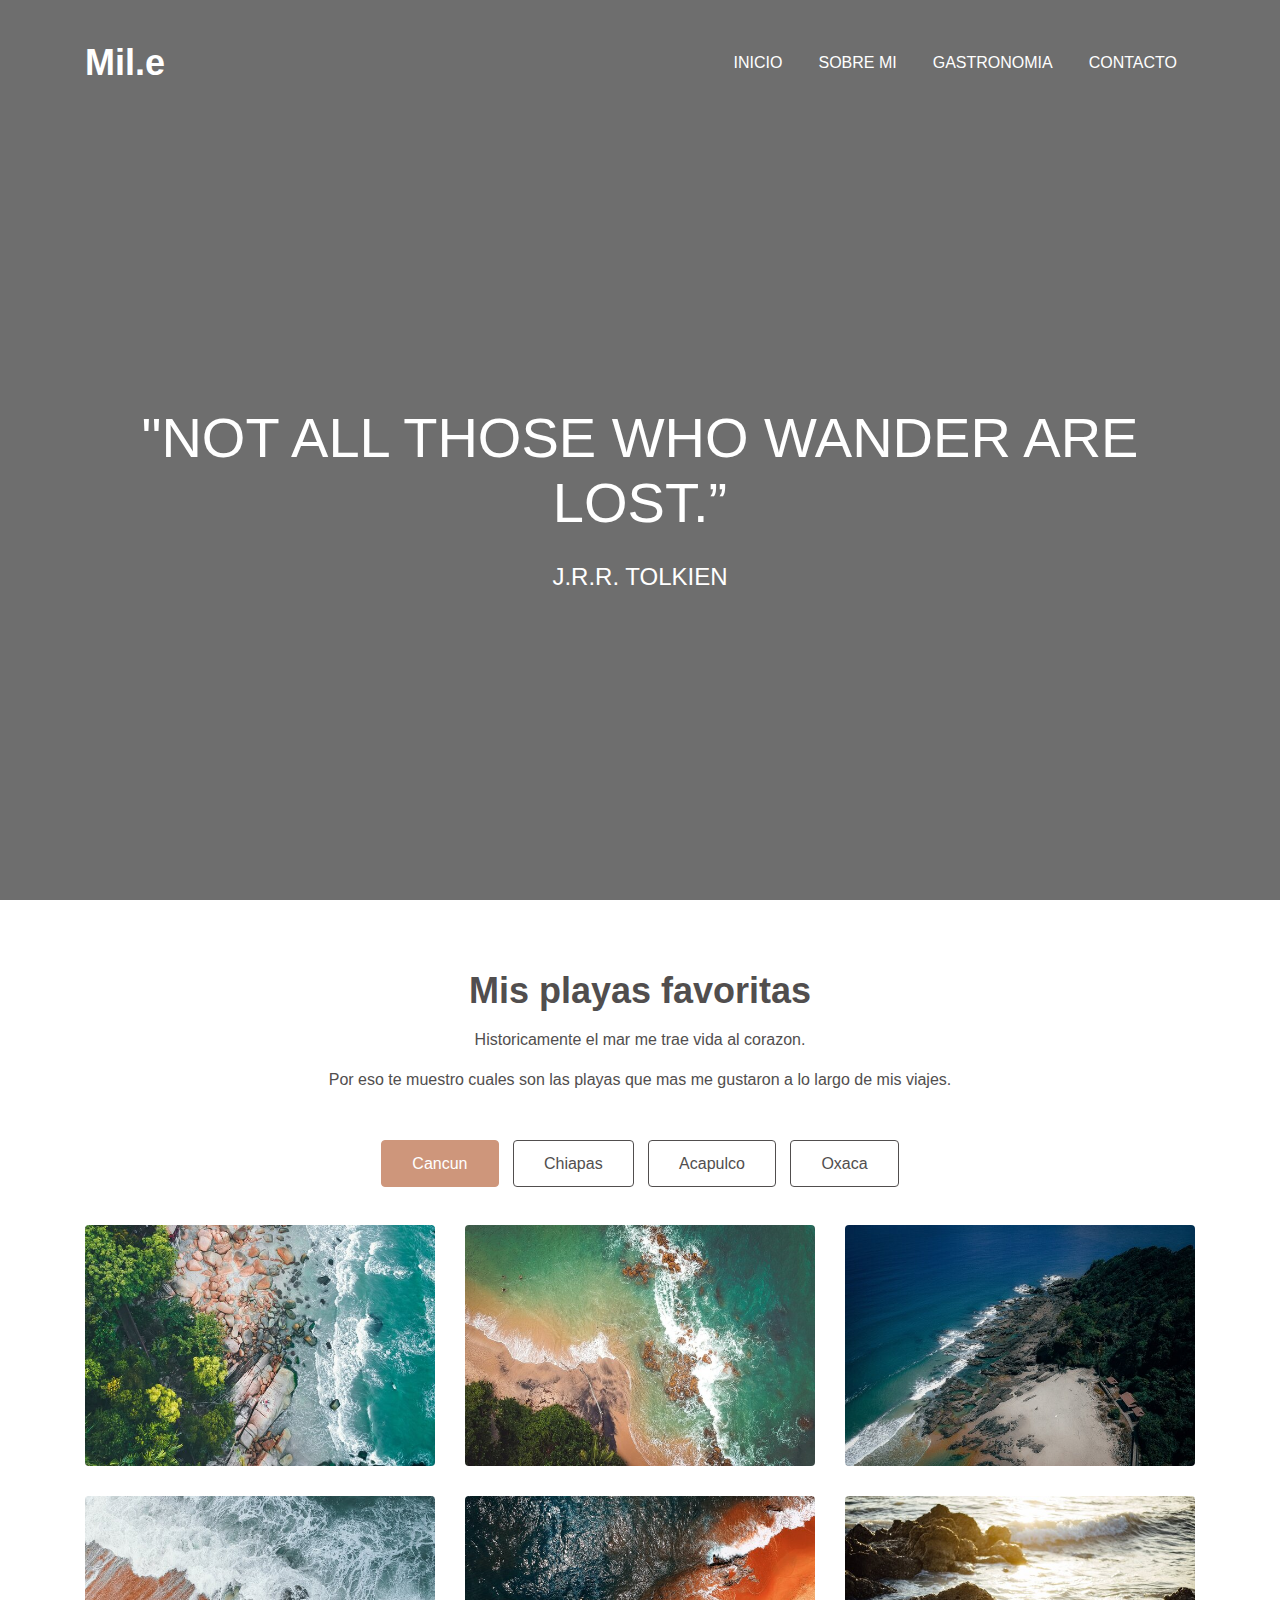
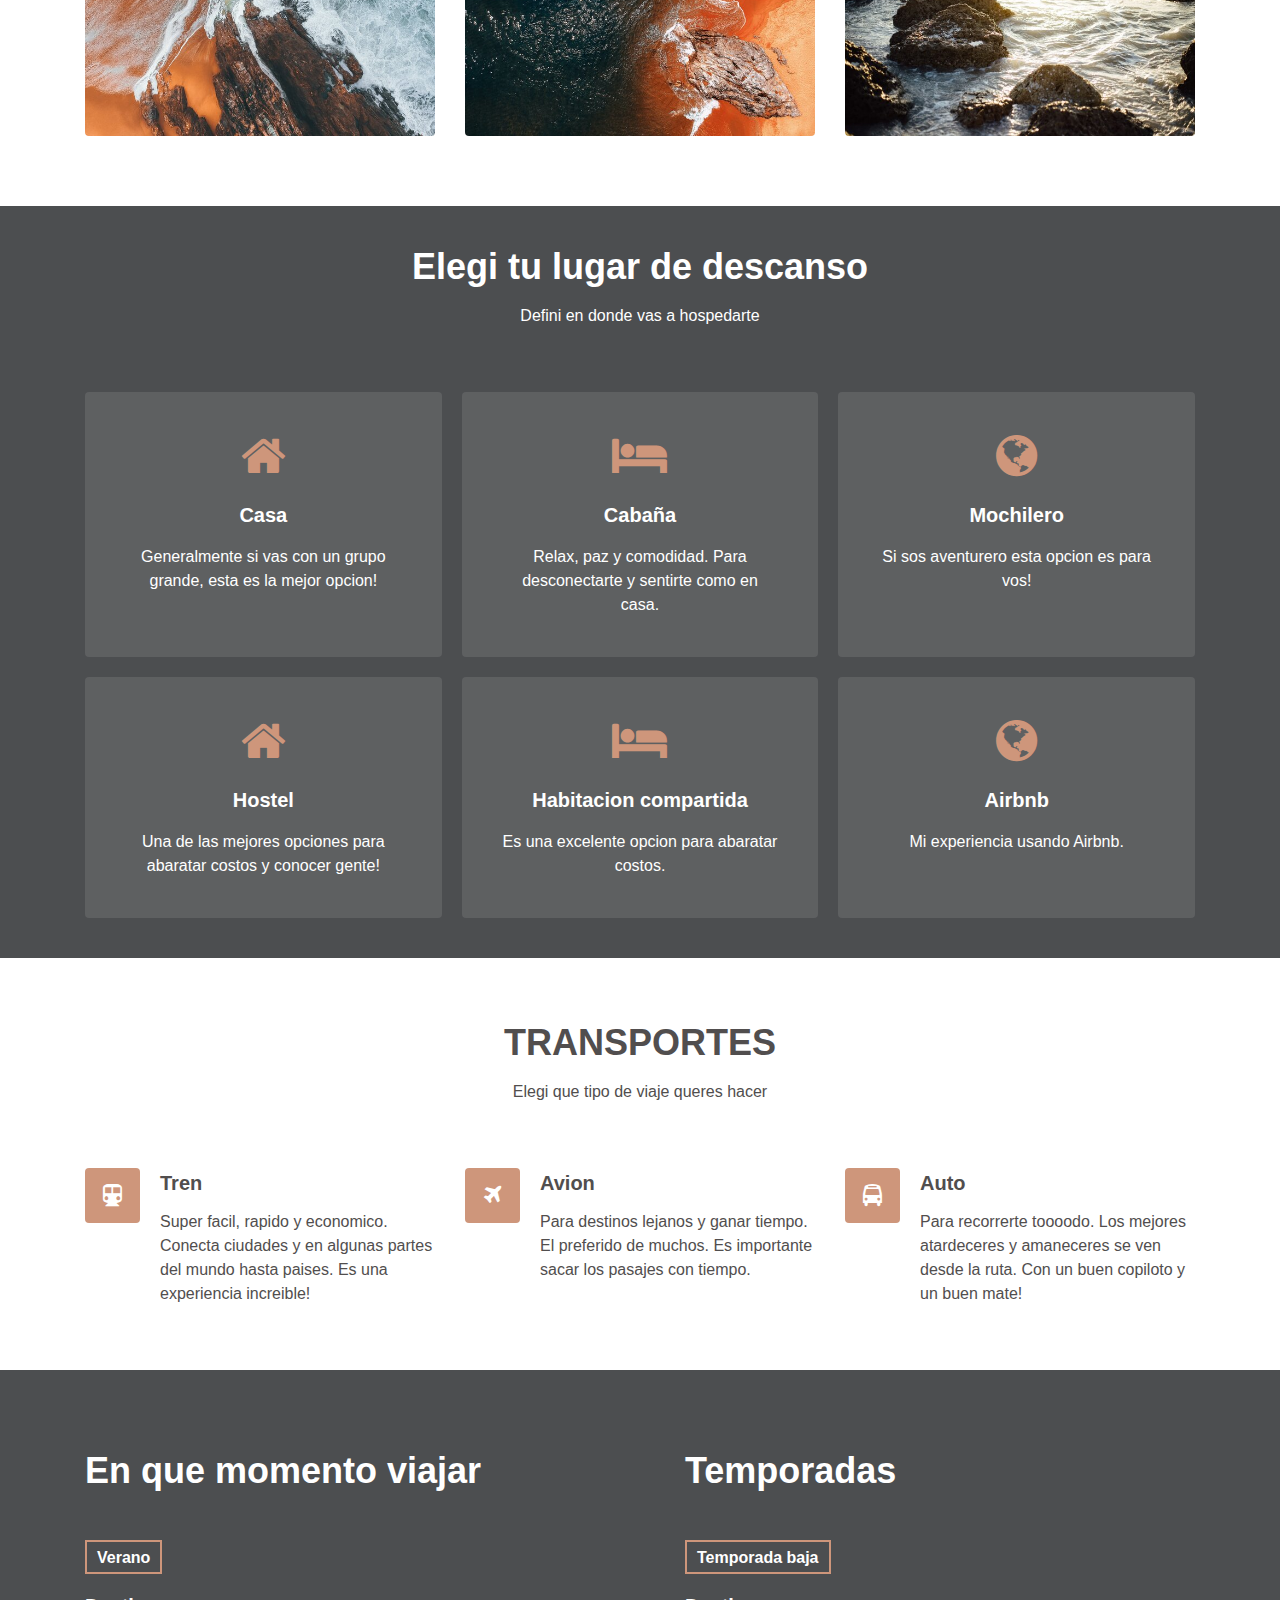
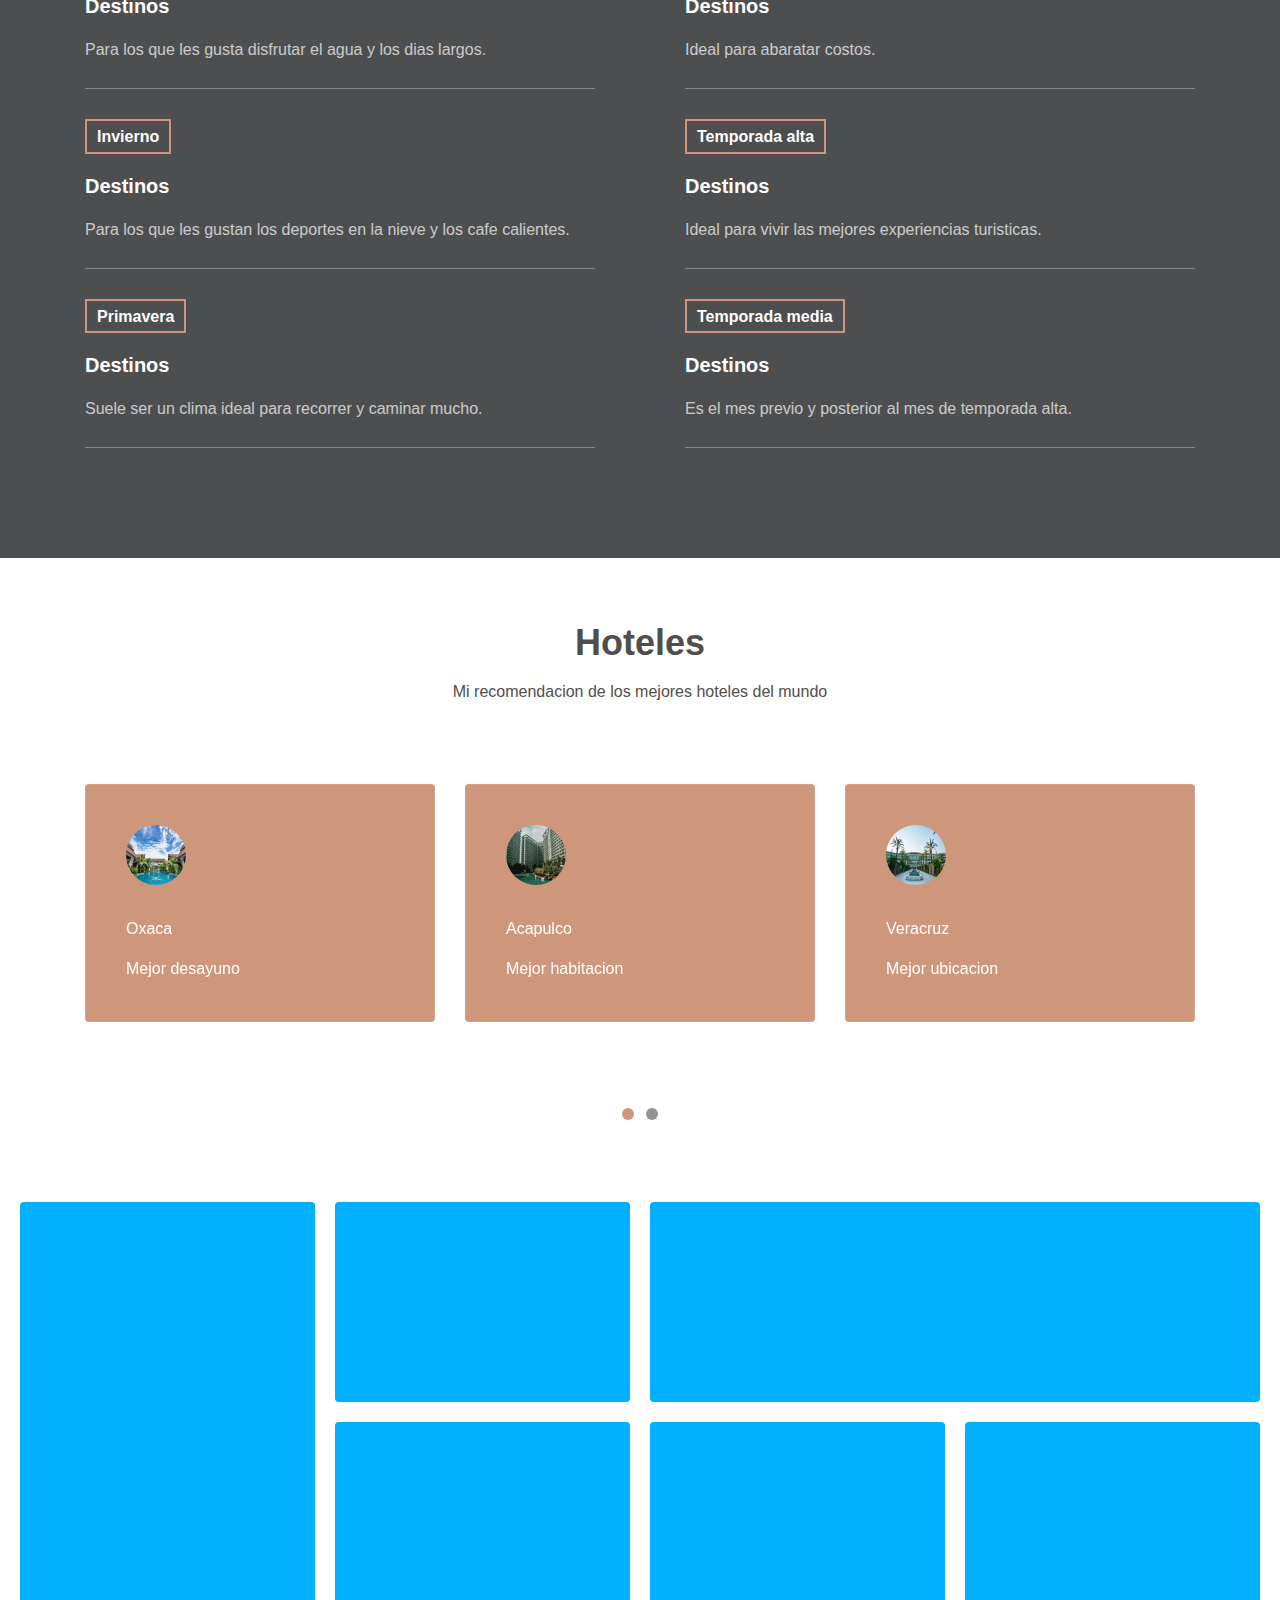
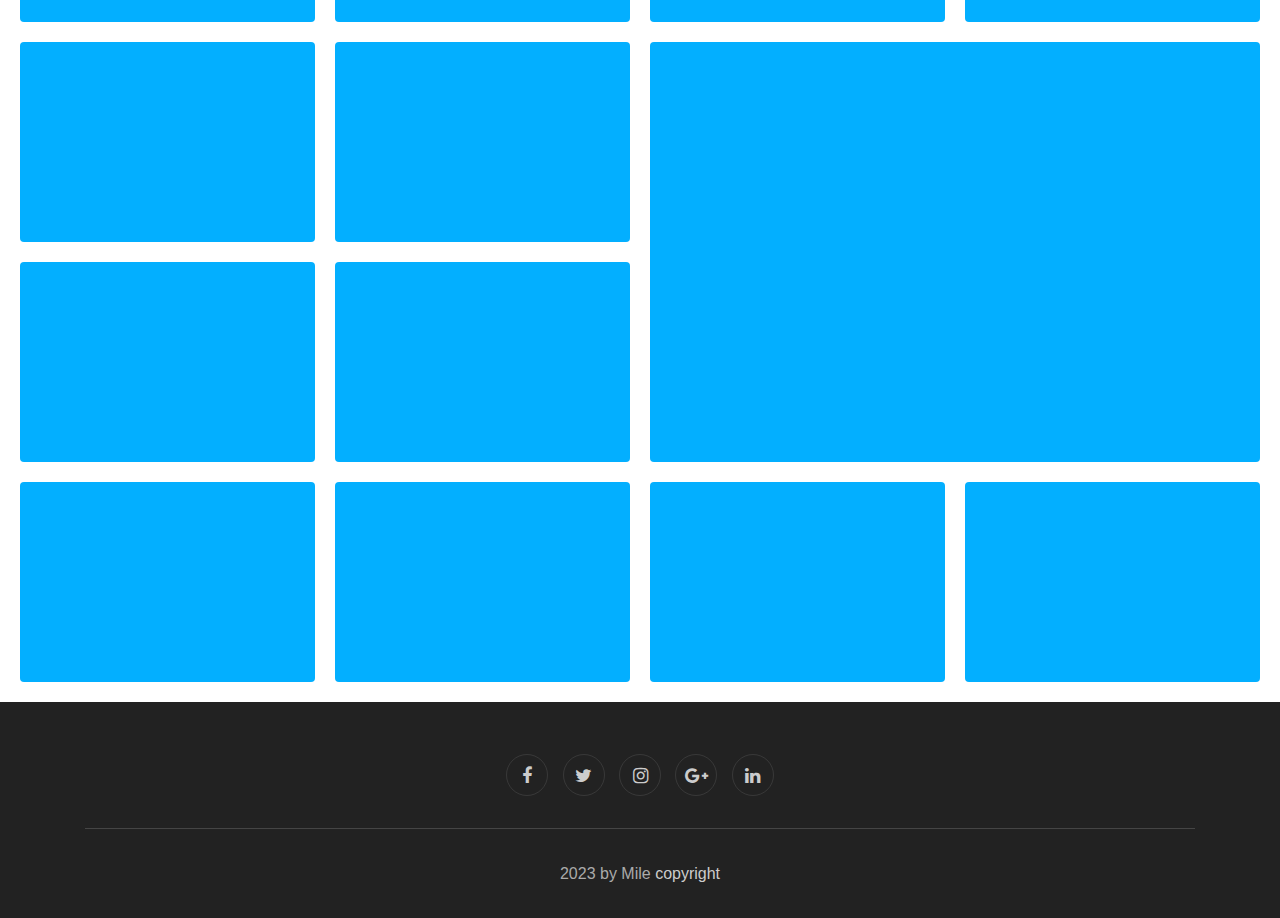
==== commit 7cda99a3: "Subiendo archivos" ====
--- a/index.html
+++ b/index.html
@@ -1,18 +1,21 @@
 <!DOCTYPE html>
-<html lang="en">
+<html lang="es">
 <head>
     <meta charset="UTF-8">
     <meta name="viewport" content="width=device-width, initial-scale=1.0">
-    <title>Viajes</title>
-
-    <link rel="stylesheet" href="style.css">
+    <meta name="description" content="Te ayudo a planear tu viaje para que sea la mejor experiencia de tu vida. Acá vas a encontrar tips, ideas y anécdotas para que tu viaje sea un sueño cumplido">
+    <meta name="keywords" content="Europa, Argentina, Viajeros, Hostels, Mochileros, Gastronomia">
+    <title>Mile Viajes</title>
+
+
 
     <link rel="stylesheet" href="https://stackpath.bootstrapcdn.com/font-awesome/4.7.0/css/font-awesome.min.css" integrity="sha384-wvfXpqpZZVQGK6TAh5PVlGOfQNHSoD2xbE+QkPxCAFlNEevoEH3Sl0sibVcOQVnN" crossorigin="anonymous">
     <link rel="stylesheet" href="https://stackpath.bootstrapcdn.com/bootstrap/4.5.2/css/bootstrap.min.css" integrity="sha384-JcKb8q3iqJ61gNV9KGb8thSsNjpSL0n8PARn9HuZOnIxN0hoP+VmmDGMN5t9UJ0Z" crossorigin="anonymous">
 
+    <link rel="stylesheet" href="../css/style.css">
 </head>
 <body>
-
+<header>
     <section class="tank-bootstrap-header">
         <nav class="navbar navbar-expand-lg navbar-light py-lg-3 py-2">
             <div class="container">
@@ -27,21 +30,22 @@
                             <a class="nav-link" href="index.html">Inicio</a>
                         </li>
                         <li class="nav-item">
-                            <a class="nav-link" href="about.html">Sobre Mi</a>
+                            <a class="nav-link" href="pages/about.html">Sobre Mi</a>
                         </li>
                         <li class="nav-item">
-                            <a class="nav-link" href="services.html">Gastronomia</a>
+                            <a class="nav-link" href="pages/services.html">Gastronomia</a>
                         </li>
                         <li class="nav-item">
-                            <a class="nav-link" href="contact.html">Contacto</a>
+                            <a class="nav-link" href="pages/contact.html">Contacto</a>
                         </li>
                     </ul>
                 </div>
-           </div> 
+            </div> 
         </nav>
     </section>
-
-
+</header>
+
+<main>
 
     <section class="tank-main-banner">
 
@@ -211,7 +215,7 @@
                         </div>
                     </div>
                 </section>     
-          </div>
+            </div>
         </div>
     </div>
 
@@ -495,96 +499,85 @@
     <section>
         <div class="grid-container">
             <div
-              class="grid-item tall"
-              style="background-image: url('https://picsum.photos/id/65/900/900.jpg')"
-            ></div>
-            <div
-              class="grid-item"
-              style="
-                background-image: url('https://picsum.photos/id/881/900/900.jpg');
-              "
-            ></div>
-      
-            <div
-              class="grid-item wide"
-              style="
-                background-image: url('https://picsum.photos/id/248/900/900.jpg');
-              "
-            ></div>
-            <div
-              class="grid-item"
-              style="
-                background-image: url('https://picsum.photos/id/423/900/900.jpg');
-              "
-            ></div>
-            <div
-              class="grid-item"
-              style="
-                background-image: url('https://picsum.photos/id/534/900/900.jpg');
-              "
-            ></div>
-            <div
-              class="grid-item"
-              style="
-                background-image: url('https://picsum.photos/id/664/900/900.jpg');
-              "
-            ></div>
-            <div
-              class="grid-item"
-              style="
-                background-image: url('https://picsum.photos/id/176/900/900.jpg');
-              "
-            ></div>
-            <div
-              class="grid-item"
-              style="background-image: url('https://picsum.photos/id/73/900/900.jpg')"
-            ></div>
-            <div
-              class="grid-item tall wide"
-              style="
-                background-image: url('https://picsum.photos/id/806/900/900.jpg');
-              "
-            ></div>
-            <div
-              class="grid-item"
-              style="
-                background-image: url('https://picsum.photos/id/535/900/900.jpg');
-              "
-            ></div>
-            <div
-              class="grid-item"
-              style="
-                background-image: url('https://picsum.photos/id/943/900/900.jpg');
-              "
-            ></div>
-            <div
-              class="grid-item"
-              style="
-                background-image: url('https://picsum.photos/id/733/900/900.jpg');
-              "
-            ></div>
-            <div
-              class="grid-item"
-              style="
-                background-image: url('https://picsum.photos/id/584/900/900.jpg');
-              "
-            ></div>
-            <div
-              class="grid-item"
-              style="
-                background-image: url('https://picsum.photos/id/844/900/900.jpg');
-              "
-            ></div>
-            <div
-              class="grid-item"
-              style="
-                background-image: url('https://picsum.photos/id/160/900/900.jpg');
-              "
-            ></div>
-          </div>
+            class="grid-item tall"
+            style="background-image: url('https://picsum.photos/id/65/900/900.jpg')"
+            ></div>
+            <div
+            class="grid-item"
+            style="
+                background-image: url('https://picsum.photos/id/881/900/900.jpg');"
+            ></div>
+
+            <div
+            class="grid-item wide"
+            style="
+                background-image: url('https://picsum.photos/id/248/900/900.jpg');"
+            ></div>
+            <div
+            class="grid-item"
+            style="
+                background-image: url('https://picsum.photos/id/423/900/900.jpg');"
+            ></div>
+            <div
+            class="grid-item"
+            style="
+                background-image: url('https://picsum.photos/id/534/900/900.jpg');"
+            ></div>
+            <div
+            class="grid-item"
+            style="
+                background-image: url('https://picsum.photos/id/664/900/900.jpg');"
+            ></div>
+            <div
+            class="grid-item"
+            style="
+                background-image: url('https://picsum.photos/id/176/900/900.jpg');"
+            ></div>
+            <div
+            class="grid-item"
+            style="background-image: url('https://picsum.photos/id/73/900/900.jpg')"
+            ></div>
+            <div
+            class="grid-item tall wide"
+            style="
+                background-image: url('https://picsum.photos/id/806/900/900.jpg');"
+            ></div>
+            <div
+            class="grid-item"
+            style="
+                background-image: url('https://picsum.photos/id/535/900/900.jpg');"
+            ></div>
+            <div
+            class="grid-item"
+            style="
+                background-image: url('https://picsum.photos/id/943/900/900.jpg');"
+            ></div>
+            <div
+            class="grid-item"
+            style="
+                background-image: url('https://picsum.photos/id/733/900/900.jpg');"
+            ></div>
+            <div
+            class="grid-item"
+            style="
+                background-image: url('https://picsum.photos/id/584/900/900.jpg');"
+            ></div>
+            <div
+            class="grid-item"
+            style="
+                background-image: url('https://picsum.photos/id/844/900/900.jpg');"
+            ></div>
+            <div
+            class="grid-item"
+            style="
+                background-image: url('https://picsum.photos/id/160/900/900.jpg');"
+            ></div>
+        </div>
     </section>
     
-    
+</main>
+
+<footer>
 
     <section class="tank-footer-29-main" id="footer">
         <div class="footer-29 text-center">
@@ -601,6 +594,8 @@
                 </div>
             </div>
         </div>
+
+
         <button onclick="topFunction()" id="movetop" title="Go to top">
         <span class="fa fa-angle-up"></span>
         </button>
@@ -623,7 +618,7 @@
                 }
             </script>
     </section>
-
+</footer>
     
 
 
--- a/css/style.css
+++ b/css/style.css
@@ -0,0 +1,3293 @@
+.color-fondo {
+  background-color: #ffffff;
+}
+
+:root {
+  --theme-color:#dab200;
+  --secondary-color:#CE967B;
+  --opposite-color:#CE967B;
+  --text-color:#514e4e;
+  --title-color:#514e4e;
+  --white-color:#ffffff;
+  --light-bg-color:#f6f6f6;
+  --bg-color:#ffffff;
+}
+
+html {
+  scroll-behavior: smooth;
+}
+
+.noscroll {
+  overflow: hidden;
+  height: 100vh;
+}
+
+body,
+html {
+  background: var(--bg-color) !important;
+  margin: 0;
+  padding: 0;
+  font-family: sans-serif;
+}
+
+* {
+  box-sizing: border-box;
+}
+
+.clear {
+  clear: both;
+}
+
+.img-responsive {
+  max-width: 100%;
+  display: block;
+}
+
+.d-grid {
+  display: grid;
+}
+
+.d-flex {
+  display: flex;
+}
+
+button,
+input,
+select {
+  outline: none;
+  font-family: sans-serif;
+}
+
+button,
+.btn,
+select {
+  cursor: pointer;
+  font-family: sans-serif;
+  background: var(--secondary-color) !important;
+}
+
+a,
+a:hover {
+  text-decoration: none;
+  transition: 0.3s ease;
+}
+
+iframe {
+  border: none;
+}
+
+ul {
+  margin: 0;
+  padding: 0;
+}
+
+h1,
+h2,
+h3,
+h4,
+h5,
+h6 {
+  margin: 0;
+  padding: 0;
+  font-family: sans-serif;
+}
+
+p {
+  margin: 0;
+  padding: 0;
+}
+
+span.diff {
+  color: var(--secondary-color);
+}
+
+.btn-theme {
+  padding: 12px 30px;
+  color: #222222;
+  font-size: 16px;
+  text-transform: uppercase;
+  font-weight: 600;
+  transition: 0.3s ease-in;
+  border: 0;
+}
+
+.btn-theme:hover {
+  background: var(--theme-color);
+  outline: none;
+}
+
+.btn-secondary:focus,
+.btn-secondary.focus {
+  background-color: none !important;
+  border-color: none !important;
+  box-shadow: none !important;
+}
+
+.btn-theme1 {
+  padding: 8px 16px;
+  color: #fff;
+  font-size: 14px;
+  text-transform: uppercase;
+  font-weight: 600;
+  transition: 0.3s ease-in;
+  border: 0;
+}
+
+.btn-theme1:hover {
+  background: var(--theme-color);
+  outline: none;
+}
+
+.btn-secondary:focus,
+.btn-secondary.focus {
+  background-color: none !important;
+  border-color: none !important;
+  box-shadow: none !important;
+}
+
+.btn-theme1:focus {
+  border-color: none !important;
+}
+
+.btn-theme2 {
+  padding: 10px 30px;
+  color: #fff;
+  font-size: 16px;
+  text-transform: capitalize;
+  font-weight: 600;
+  transition: 0.3s ease-in;
+  border: 2px solid var(--opposite-color);
+  background: var(--opposite-color);
+}
+
+.btn-theme2:hover {
+  background: var(--theme-color);
+  border: 2px solid var(--theme-color);
+  color: var(--white-color);
+}
+
+.btn-theme2:focus {
+  border-color: none !important;
+}
+
+.btn-theme3 {
+  padding: 10px 24px;
+  color: #222222;
+  font-size: 16px;
+  text-transform: capitalize;
+  font-weight: 600;
+  transition: 0.3s ease-in;
+  border: 2px solid var(--opposite-color);
+  background: var(--opposite-color);
+}
+
+.btn-theme3:hover {
+  background: var(--theme-color);
+  border: 2px solid var(--theme-color);
+  color: #fff;
+}
+
+.btn-theme3:focus {
+  border-color: none !important;
+}
+
+.btn-theme4 {
+  padding: 8px 16px;
+  color: #222222;
+  font-size: 16px;
+  text-transform: capitalize;
+  font-weight: 600;
+  transition: 0.3s ease-in;
+  border: 2px solid var(--opposite-color);
+  background: var(--opposite-color);
+}
+
+.btn-theme4:hover {
+  background: var(--theme-color);
+  border: 2px solid var(--theme-color);
+  color: #fff;
+}
+
+.btn-theme5:focus {
+  border-color: none !important;
+}
+
+.btn-theme5 {
+  padding: 10px 30px;
+  color: #222222;
+  font-size: 16px;
+  text-transform: capitalize;
+  font-weight: 600;
+  transition: 0.3s ease-in;
+  border: 2px solid #747474;
+  background: #747474;
+}
+
+.btn-theme5:hover {
+  background: var(--theme-color);
+  border: 2px solid var(--theme-color);
+  color: var(--white-color);
+}
+
+.btn-theme2:focus {
+  border-color: none !important;
+}
+
+.btn-secondary:focus,
+.btn-secondary.focus {
+  background-color: none !important;
+  border-color: none !important;
+  box-shadow: none !important;
+}
+
+a.red {
+  font-size: 16px;
+  font-weight: 600;
+  color: var(--opposite-color);
+  display: inline-block;
+}
+
+a.red:hover {
+  color: var(--theme-color);
+}
+
+.heading {
+  max-width: 750px;
+}
+
+.heading h3 {
+  font-size: 36px;
+  line-height: 42px;
+  color: var(--title-color);
+  font-weight: 600;
+}
+
+.heading p {
+  color: var(--text-color);
+  font-size: 16px;
+  line-height: 24px;
+}
+
+h4.sub-title {
+  font-size: 18px;
+  margin: 0;
+  text-align: center;
+}
+
+@media (max-width: 414px) {
+  .heading h3 {
+    font-size: 30px;
+    line-height: 36px;
+  }
+}
+.tank-bootstrap-header .navbar-expand-lg .navbar-nav .dropdown-menu {
+  transform: translateX(-50px);
+}
+
+.tank-bootstrap-header .navbar-expand-lg .navbar-nav .dropdown-menu:before {
+  content: "";
+  width: 10px;
+  height: 10px;
+  background: var(--white-color);
+  border: 1px rgba(213, 213, 213, 0.9333333333) solid;
+  display: block;
+  border-right: none;
+  border-bottom: none;
+  transform: translateX(-50%) rotateZ(45deg);
+  position: absolute;
+  top: -6px;
+  left: 49%;
+  z-index: 1001;
+}
+
+.tank-bootstrap-header .dropdown-toggle::after {
+  margin-left: 0.1em;
+  border-top: 0.3em solid;
+  border-right: 0.2em solid transparent;
+  border-left: 0.2em solid transparent;
+  vertical-align: middle;
+}
+
+.tank-bootstrap-header .dropdown-item:hover,
+.tank-bootstrap-header .dropdown-item:focus {
+  color: var(--opposite-color);
+  text-decoration: none;
+  background-color: transparent;
+}
+
+.tank-bootstrap-header nav.navbar {
+  position: absolute;
+  z-index: 9;
+  width: 100%;
+  margin: 0 auto;
+  top: 20px;
+  left: 0;
+  right: 0;
+}
+
+.tank-bootstrap-header .form-inline .search {
+  display: inline-block;
+  width: 100%;
+  vertical-align: middle;
+  font-style: normal;
+  font-weight: normal;
+  padding-left: 15px;
+  padding-right: 15px;
+  padding-top: 10px;
+  padding-bottom: 10px;
+  background: transparent;
+  outline: none;
+  border-radius: 4px;
+  font-size: 16px;
+  -webkit-apearance: none;
+  border: 1px solid "dedede";
+  padding-right: 38px;
+}
+
+.tank-bootstrap-header button.btn-search {
+  right: 0;
+  color: #fff;
+}
+
+.tank-bootstrap-header a.navbar-brand {
+  color: var(--white-color);
+  font-weight: bold;
+  font-size: 36px;
+  padding: 0;
+  font-family: sans-serif;
+}
+
+.tank-bootstrap-header a.navbar-brand span {
+  font-size: 36px;
+  color: var(--secondary-color);
+}
+
+.tank-bootstrap-header .navbar {
+  padding: 0;
+}
+
+.tank-bootstrap-header .navbar-light .navbar-brand:hover,
+.tank-bootstrap-header .navbar-light .navbar-brand:hover:focus {
+  color: var(--white-color);
+}
+
+.tank-bootstrap-header .navbar-light .navbar-nav .show > .nav-link,
+.tank-bootstrap-header .navbar-light .navbar-nav .active > .nav-link,
+.tank-bootstrap-header .navbar-light .navbar-nav .nav-link.show,
+.tank-bootstrap-header .navbar-light .navbar-nav .nav-link.active {
+  color: var(--opposite-color);
+}
+
+.tank-bootstrap-header .navbar-light .navbar-nav .nav-link:hover,
+.tank-bootstrap-header .navbar-light .navbar-nav .nav-link:focus {
+  color: var(--secondary-color);
+}
+
+.tank-bootstrap-header .navbar-light .navbar-nav .nav-link {
+  color: var(--white-color);
+  text-transform: uppercase;
+}
+
+.tank-bootstrap-header li.nav-item {
+  margin: 0px 10px;
+}
+
+.tank-bootstrap-header li.nav-item:nth-child(6) {
+  margin-right: 0px;
+}
+
+.tank-bootstrap-header .navbar-toggler {
+  padding: 0.25rem 0.6rem;
+  font-size: 1rem;
+  background-color: var(--opposite-color);
+  border: none;
+  outline: none;
+}
+
+.tank-bootstrap-header .navbar-toggler:hover {
+  background-color: var(--theme-color);
+}
+
+.tank-bootstrap-header .search::placeholder {
+  color: #fff;
+  opacity: 1;
+}
+
+@media (max-width: 992px) {
+  .tank-bootstrap-header .navbar-light .navbar-nav .show > .nav-link,
+  .tank-bootstrap-header .navbar-light .navbar-nav .active > .nav-link,
+  .tank-bootstrap-header .navbar-light .navbar-nav .nav-link.show,
+  .tank-bootstrap-header .navbar-light .navbar-nav .nav-link.active {
+    color: var(--opposite-color);
+  }
+  .tank-bootstrap-header .navbar-light .navbar-nav .nav-link {
+    color: #ffffff;
+  }
+  .tank-bootstrap-header span.navbar-toggler-icon.fa.fa-bars {
+    padding-top: 4px;
+  }
+  .tank-bootstrap-header .navbar-light .navbar-toggler-icon {
+    background-image: none !important;
+    color: #fff;
+  }
+  .tank-bootstrap-header .navbar-expand-lg .navbar-nav .dropdown-menu {
+    transform: translateX(0px);
+  }
+  .tank-bootstrap-header .navbar-expand-lg .navbar-nav .dropdown-menu:before {
+    top: -5px;
+    left: 4%;
+  }
+  .tank-bootstrap-header div#navbarSupportedContent {
+    background: var(--title-color);
+    padding: 10px;
+    border-radius: 4px;
+    position: relative;
+    border: 1px rgba(0, 0, 0, 0.09) solid;
+    max-height: calc(100vh - 120px);
+    overflow: auto;
+  }
+}
+@media (max-width: 569px) {
+  .tank-bootstrap-header nav.navbar {
+    padding: 0 15px;
+  }
+}
+@media (max-width: 320px) {
+  .tank-bootstrap-header a.navbar-brand {
+    font-size: 28px;
+  }
+  .tank-bootstrap-header .navbar-brand {
+    margin-right: 0rem;
+  }
+}
+.tank-header-4 {
+  background: #000;
+}
+
+.tank-header-4 .button span.fa {
+  color: var(--opposite-color);
+}
+
+.tank-header-4 a.brand-logo span.fa {
+  color: var(--opposite-color);
+}
+
+.tank-header-4 #headers4-block {
+  margin: 0px auto;
+  padding: 10px 0;
+}
+
+.tank-header-4 .header-align {
+  grid-template-columns: auto 1fr;
+  align-items: center;
+  grid-gap: 40px;
+}
+
+.tank-header-4 a.brand-logo {
+  color: var(--white-color);
+  font-weight: bold;
+  font-size: 36px;
+}
+
+.tank-header-4 input#nav {
+  display: none;
+}
+
+.tank-header-4 label.nav {
+  display: none;
+}
+
+.tank-header-4 ul.nav-links li {
+  display: inline-block;
+  font-weight: 400;
+}
+
+.tank-header-4 ul.nav-links li:last-child {
+  margin-left: auto;
+}
+
+.tank-header-4 ul.nav-links li a {
+  font-size: 15px;
+  color: #3b5266;
+  text-decoration: none;
+  padding: 0px 17px;
+  display: block;
+}
+
+.tank-header-4 ul.nav-links li a:hover {
+  color: #000000;
+}
+
+.tank-header-4 a.actionbg {
+  font-size: 16px;
+  text-align: center;
+  color: var(--btn-color);
+  background: var(--white-color);
+  width: 90px;
+  height: 37px;
+  line-height: 37px;
+  display: inline-block;
+  border-radius: 3px;
+}
+
+.tank-header-4 a.actionbg:hover {
+  color: #ffffff;
+  background: var(--opposite-color);
+}
+
+.tank-header-4 .toggle-2,
+.tank-header-4 .toggle,
+.tank-header-4 [id^=drop] {
+  display: none;
+}
+
+.tank-header-4 nav {
+  margin-left: auto;
+  padding: 0;
+  margin-top: 0px;
+}
+
+.tank-header-4 #logo a {
+  float: left;
+}
+
+.tank-header-4 #logo a img {
+  height: 30px;
+}
+
+.tank-header-4 nav:after {
+  content: "";
+  display: table;
+  clear: both;
+}
+
+.tank-header-4 nav ul {
+  padding: 0;
+  margin: 0;
+  list-style: none;
+  position: relative;
+}
+
+.tank-header-4 nav ul ul:before {
+  content: "";
+  width: 10px;
+  height: 10px;
+  background: var(--white-color);
+  border-left: 1px var(--white-color) solid;
+  border-top: 1px var(--white-color) solid;
+  display: block;
+  transform: translateX(-50%) rotateZ(45deg);
+  position: absolute;
+  top: -6px;
+  left: 49%;
+  z-index: 1001;
+}
+
+.tank-header-4 .form-inline .search {
+  display: inline-block;
+  width: 100%;
+  vertical-align: middle;
+  font-style: normal;
+  font-weight: normal;
+  padding-left: 15px;
+  padding-right: 15px;
+  padding-top: 10px;
+  padding-bottom: 10px;
+  background: transparent;
+  outline: none;
+  border-radius: 4px;
+  font-size: 16px;
+  -webkit-apearance: none;
+  border: 1px solid #dedede;
+  padding-right: 38px;
+}
+
+.tank-header-4 button.btn-search {
+  right: 0;
+  color: #fff;
+}
+
+.tank-header-4 .search::placeholder {
+  color: #fff;
+  opacity: 1;
+}
+
+.tank-header-4 nav ul li {
+  display: inline-block;
+  margin: 0px 15px;
+  position: relative;
+}
+
+.tank-header-4 nav ul li:last-child {
+  margin-right: 0px;
+}
+
+.tank-header-4 nav a {
+  font-weight: 400;
+  display: inline-block;
+  transition: none;
+  font-style: normal;
+  font-weight: normal;
+  font-size: 16px;
+  line-height: 25px;
+  color: var(--white-color);
+  text-transform: capitalize;
+}
+
+.tank-header-4 .angle-dropdown {
+  display: inline-block;
+  width: 0;
+  height: 0;
+  margin-left: 0.1em;
+  vertical-align: 0.16em;
+  content: "";
+  border-top: 0.3em solid var(--white-color);
+  border-right: 0.2em solid transparent;
+  border-bottom: 0;
+  border-left: 0.2em solid transparent;
+}
+
+.tank-header-4 .angle-dropdown-sub {
+  display: inline-block;
+  width: 0;
+  height: 0;
+  margin-left: 0.1em;
+  vertical-align: 0.16em;
+  content: "";
+  border-top: 0.3em solid #ffffff;
+  border-right: 0.2em solid transparent;
+  border-bottom: 0;
+  border-left: 0.2em solid transparent;
+  transform: rotate(-90deg);
+}
+
+.tank-header-4 nav a:hover {
+  color: var(--opposite-color);
+}
+
+.tank-header-4 nav ul ul {
+  display: none;
+  position: absolute;
+  top: 64px;
+  left: -50px;
+  padding: 10px 20px;
+  background: #ffffff;
+  z-index: 999;
+  box-shadow: 0 0px 6px 0 rgba(0, 0, 0, 0.1);
+  border-radius: 6px;
+  transform: translateX(-50px);
+}
+
+.tank-header-4 nav ul ul ul {
+  display: none;
+  position: absolute;
+  top: 0px;
+  left: 160px;
+  width: 160px;
+  background: var(--btn-color);
+  z-index: 999;
+  border: 1px solid var(--btn-color);
+  box-shadow: 0 0px 6px 0 rgba(0, 0, 0, 0.1);
+  border-left: 0px solid var(--theme-color);
+  border-radius: 3px;
+}
+
+.tank-header-4 nav ul li:hover > ul {
+  display: inherit;
+}
+
+.tank-header-4 nav ul ul li {
+  width: 175px;
+  float: none;
+  display: list-item;
+  position: relative;
+  margin: 2px 0;
+}
+
+.tank-header-4 nav ul ul li a {
+  display: block;
+  padding: 5px 12px;
+  color: var(--title-color);
+  text-transform: capitalize;
+}
+
+.tank-header-4 nav a {
+  padding: 20px 0;
+}
+
+.tank-header-4 nav ul ul li a:hover {
+  background: transparent;
+  transition: 0.3s ease;
+}
+
+.tank-header-4 nav ul ul ul li {
+  position: relative;
+  top: 0;
+  left: 0px;
+}
+
+.tank-header-4 li > a:only-child:after {
+  content: "";
+}
+
+@media all and (max-width: 1080px) {
+  .tank-header-4 .header-align {
+    grid-gap: 25px;
+  }
+}
+@media all and (max-width: 992px) {
+  .tank-header-4 .navigation {
+    float: none;
+  }
+  .tank-header-4 a.actionbg {
+    display: none;
+  }
+  .tank-header-4 .logo {
+    float: left;
+  }
+  .tank-header-4 .nav-mobile-block {
+    display: block !important;
+  }
+  .tank-header-4 nav a.border-left {
+    border-left: none !important;
+  }
+  .tank-header-4 .toggle + a,
+  .tank-header-4 .menu {
+    display: none;
+  }
+  .tank-header-4 .toggle {
+    display: block;
+    text-decoration: none;
+    border: none;
+    float: right;
+    margin-bottom: 0;
+    cursor: pointer;
+    color: var(--white-color);
+    background: var(--opposite-color);
+    padding: 4px 10px;
+    border-radius: 3px;
+    margin-top: 12px;
+  }
+  .tank-header-4 .menu .toggle {
+    float: none;
+    margin: auto;
+    padding: 5px 0;
+    font-weight: normal;
+    font-size: 15px;
+    background: transparent;
+    color: #111;
+  }
+  .tank-header-4 .toggle:hover {
+    opacity: 0.8;
+    transition: 0.5s all;
+  }
+  .tank-header-4 [id^=drop]:checked + ul {
+    display: block;
+    padding: 10px 15px;
+    background: var(--theme-color);
+    width: 100%;
+    border-radius: 4px;
+  }
+  .tank-header-4 ul.menu {
+    overflow-y: scroll;
+    z-index: 9999;
+  }
+  .tank-header-4 nav ul ul::-webkit-scrollbar,
+  .tank-header-4 .header-4 ul.menu::-webkit-scrollbar {
+    width: 4px;
+  }
+  .tank-header-4 nav ul ul::-webkit-scrollbar-track,
+  .tank-header-4 .header-4 ul.menu::-webkit-scrollbar-track {
+    box-shadow: inset 0 0 5px #ffffff;
+    border-radius: 5px;
+  }
+  .tank-header-4 nav ul ul::-webkit-scrollbar-thumb,
+  .tank-header-4 .header-4 ul.menu::-webkit-scrollbar-thumb {
+    background: rgba(82, 82, 82, 0.4);
+  }
+  .tank-header-4 nav ul {
+    float: right;
+  }
+  .tank-header-4 nav {
+    margin: 0 0 0 0px;
+    order: 3;
+  }
+  .tank-header-4 nav ul li {
+    display: block;
+    width: 100%;
+    margin: 0;
+  }
+  .tank-header-4 nav a:hover,
+  .tank-header-4 nav ul ul ul a {
+    background-color: transparent;
+  }
+  .tank-header-4 nav ul ul {
+    float: none;
+    position: static;
+    color: #ffffff;
+    left: 0;
+    transform: translateX(0px);
+  }
+  .tank-header-4 nav ul ul li:hover > ul,
+  .tank-header-4 nav ul li:hover > ul {
+    display: none;
+  }
+  .tank-header-4 nav ul ul li {
+    display: block;
+    width: 100%;
+    padding: 0;
+  }
+  .tank-header-4 nav ul ul ul li {
+    position: static;
+  }
+  .tank-header-4 .navigation nav a {
+    margin: 8px 0;
+  }
+  .tank-header-4 label.toggle.toggle-2,
+  .tank-header-4 label.toggle.toggle-3,
+  .tank-header-4 label.toggle.toggle-4,
+  .tank-header-4 label.toggle.toggle-5,
+  .tank-header-4 label.toggle.toggle-6 {
+    display: block;
+    transition: none;
+    font-style: normal;
+    font-weight: normal;
+    font-size: 16px;
+    line-height: 24px;
+    text-transform: capitalize;
+    color: #fff;
+  }
+  .tank-header-4 label.toggle.toggle-2:hover,
+  .tank-header-4 label.toggle.toggle-3:hover,
+  .tank-header-4 label.toggle.toggle-4:hover,
+  .tank-header-4 label.toggle.toggle-5:hover,
+  .tank-header-4 label.toggle.toggle-6:hover {
+    color: var(--opposite-color);
+  }
+  .tank-header-4 nav ul ul {
+    margin-top: 10px;
+    background: #fff !important;
+  }
+  .tank-header-4 nav ul ul ul {
+    border: 1px solid #bc4a16;
+    box-shadow: 0 0px 6px 0 #bc4a16;
+    position: static;
+  }
+  .tank-header-4 nav ul ul li a {
+    padding: 5px 0px;
+  }
+  .tank-header-4 .angle-dropdown-sub {
+    transform: rotate(0deg);
+    border-top: 0.3em solid #ffffff;
+  }
+  .tank-header-4 .button span.fa {
+    font-size: 20px;
+  }
+  .tank-header-4 nav ul ul li a:hover {
+    background: transparent;
+    transition: 0.3s ease;
+  }
+  .tank-header-4 nav a {
+    display: block;
+    color: #fff;
+  }
+  .tank-header-4 nav a:hover {
+    color: var(--opposite-color);
+  }
+  .tank-header-4 .angle-dropdown {
+    border-top: 0.3em solid #fff;
+  }
+  .tank-header-4 #headers4-block {
+    padding: 10px 0;
+  }
+  .tank-header-4 nav a {
+    padding: 4px 0;
+  }
+  .tank-header-4 nav ul ul:before {
+    content: "";
+    width: 10px;
+    height: 10px;
+    background: #fff;
+    border-left: 1px #fff solid;
+    border-top: 1px #fff solid;
+    display: block;
+    transform: translateX(-50%) rotateZ(45deg);
+    position: absolute;
+    top: -5px;
+    left: 25px;
+    z-index: 1001;
+  }
+  .tank-header-4 .button {
+    display: none;
+  }
+}
+@media (max-width: 900px) {
+  .tank-header-4 .button {
+    right: 11em;
+  }
+}
+@media (max-width: 800px) {
+  .tank-header-4 .logo,
+  .tank-header-4 .button {
+    z-index: 9;
+  }
+  .tank-header-4 a.actionbg {
+    width: 90px;
+    height: 35px;
+    line-height: 35px;
+  }
+  .tank-header-4 .button {
+    right: 8em;
+  }
+}
+@media (max-width: 768px) {
+  .tank-header-4 .button {
+    right: 7em;
+  }
+}
+@media (max-width: 736px) {
+  .tank-header-4 .button {
+    right: 12em;
+  }
+}
+@media (max-width: 668px) {
+  .tank-header-4 .button {
+    right: 10em;
+  }
+}
+@media (max-width: 641px) {
+  .tank-header-4 .button {
+    right: 9em;
+  }
+}
+@media (max-width: 601px) {
+  .tank-header-4 .button {
+    right: 8em;
+  }
+}
+@media (max-width: 569px) {
+  .tank-header-4 .button {
+    right: 6em;
+  }
+}
+@media (max-width: 441px) {
+  .tank-header-4 .button {
+    top: 1.2em;
+  }
+}
+@media (max-width: 387px) {
+  .tank-header-4 a.brand-logo {
+    font-size: 30px;
+  }
+  .tank-header-4 .toggle {
+    margin-top: 2px;
+  }
+  .tank-header-4 ul.menu {
+    top: 59px;
+  }
+}
+@media (max-width: 320px) {
+  .tank-header-4 a.brand-logo {
+    font-size: 30px;
+  }
+  .tank-header-4 .toggle {
+    margin-top: 2px;
+  }
+  .tank-header-4 .button {
+    right: 5.8em;
+    top: 0.9em;
+  }
+}
+.tank-main-banner h3.banner-text {
+  font-weight: 400;
+  text-transform: uppercase;
+  font-size: 56px;
+  line-height: 65px;
+  color: #fff;
+}
+
+.tank-main-banner .banner-info p {
+  font-size: 24px;
+  font-weight: 400;
+  color: #fff;
+  text-transform: uppercase;
+}
+
+.tank-main-banner .banner-info {
+  padding-top: 100px;
+}
+
+.tank-main-banner .banner-slider {
+  position: relative;
+  z-index: 1;
+}
+
+.tank-main-banner .slider-info a img {
+  transition: 0.3s ease-in;
+}
+
+.tank-main-banner .banner-view {
+  background: url(../images/home1.png) no-repeat right;
+  background-size: cover;
+  min-height: 100vh;
+  position: relative;
+  z-index: 0;
+  display: grid;
+  align-items: center;
+}
+
+.tank-main-banner .banner-view:before {
+  content: "";
+  background: rgba(0, 0, 0, 0.57);
+  position: absolute;
+  top: 0;
+  min-height: 100%;
+  left: 0;
+  right: 0;
+  z-index: -1;
+}
+
+.tank-main-banner .banner-info img {
+  border: 4px solid #fff;
+  border-radius: 50%;
+}
+
+@media (max-width: 992px) {
+  .tank-main-banner h3.gallery4-head {
+    font-size: 30px;
+    line-height: 37px;
+  }
+  .tank-main-banner .banner-info {
+    padding-top: 140px;
+  }
+  .tank-main-banner h3.banner-text {
+    font-size: 60px;
+    line-height: 75px;
+  }
+  .tank-main-banner .banner-top-inner-page {
+    min-height: 180px;
+  }
+}
+@media (max-width: 900px) {
+  .tank-main-banner h3.banner-text {
+    font-size: 55px;
+    line-height: 70px;
+  }
+  .tank-main-banner .banner-top-inner-page {
+    min-height: 150px;
+  }
+}
+@media (max-width: 600px) {
+  .tank-main-banner h3.gallery4-head {
+    margin-bottom: 20px;
+  }
+  .tank-main-banner .banner-view {
+    min-height: 550px;
+  }
+}
+@media (max-width: 569px) {
+  .tank-main-banner h3.gallery4-head {
+    font-size: 26px;
+    line-height: 34px;
+  }
+  .tank-main-banner h3.banner-text {
+    font-size: 45px;
+    line-height: 55px;
+  }
+  .tank-main-banner .banner-view {
+    min-height: 420px;
+  }
+  .tank-main-banner .banner-top-inner-page {
+    min-height: 120px;
+  }
+}
+@media (max-width: 440px) {
+  .tank-main-banner h3.banner-text {
+    font-size: 40px;
+    line-height: 50px;
+  }
+}
+.tank-feature-3 span.number img {
+  vertical-align: -webkit-baseline-middle;
+}
+
+.tank-feature-3 .top-bottom {
+  background: url(../images/3.jpg) no-repeat center;
+  background-size: cover;
+  padding: 100px 0 120px;
+  background-attachment: fixed;
+  position: relative;
+  z-index: 0;
+}
+
+.tank-feature-3 .top-bottom::before {
+  content: "";
+  background: rgba(7, 10, 12, 0.72);
+  position: absolute;
+  top: 0;
+  min-height: 100%;
+  left: 0;
+  right: 0;
+  z-index: -1;
+}
+
+.tank-feature-3 .middle-section {
+  display: grid;
+}
+
+.tank-feature-3 .three-grids-columns {
+  padding: 40px 40px;
+  transition: 0.3s ease-out;
+  border-radius: 4px;
+  background: rgba(255, 255, 255, 0.1);
+}
+
+.tank-feature-3 .three-grids-columns:hover {
+  background: #000;
+  transition: 0.3s ease-out;
+  opacity: 0.8;
+}
+
+.tank-feature-3 .grid-column {
+  grid-template-columns: 1fr 1fr 1fr;
+  grid-gap: 20px;
+}
+
+.tank-feature-3 .three-grids-columns h4 {
+  font-size: 20px;
+  color: var(--white-color);
+  line-height: 30px;
+  padding-top: 25px;
+  font-weight: 800;
+}
+
+.tank-feature-3 .three-grids-columns p {
+  padding-top: 15px;
+  font-size: 16px;
+  line-height: 24px;
+  color: var(--white-color);
+}
+
+.tank-feature-3 .three-grids-columns span.fa {
+  font-size: 48px;
+  color: var(--opposite-color);
+}
+
+.tank-feature-3 a.actionbg {
+  font-size: 16px;
+  color: var(--opposite-color);
+  margin-top: 25px;
+  display: inline-block;
+  font-weight: 700;
+}
+
+.tank-feature-3 a.actionbg:hover {
+  color: var(--white-color);
+}
+
+.tank-feature-3 img.arrow-png {
+  padding-left: 5px;
+}
+
+@media (max-width: 1280px) {
+  .tank-feature-3 .three-grids-columns h4 {
+    padding-top: 20px;
+  }
+  .tank-feature-3 .top-bottom {
+    padding: 40px 0px;
+  }
+}
+@media (max-width: 900px) {
+  .tank-feature-3 a.actionbg {
+    margin-top: 20px;
+  }
+  .tank-feature-3 .three-grids-columns h4 {
+    padding-top: 13px;
+  }
+}
+@media (max-width: 768px) {
+  .tank-feature-3 .grid-column {
+    grid-template-columns: 1fr;
+    grid-gap: 35px;
+  }
+  .tank-feature-3 .three-grids-columns h4 {
+    padding-top: 7px;
+  }
+  .tank-feature-3 a.actionbg {
+    margin-top: 12px;
+  }
+}
+@media (max-width: 768px) {
+  .tank-feature-3 .three-grids-columns h4 {
+    font-size: 22px;
+  }
+}
+@media (max-width: 320px) {
+  .tank-feature-3 .three-grids-columns h4 {
+    font-size: 20px;
+    line-height: 25px;
+  }
+}
+.products-4 #products4-block {
+  padding: 70px 0;
+}
+
+.products-4 .d-grid {
+  display: grid;
+}
+
+.products-4 .grid-col-3 {
+  grid-template-columns: 1fr 1fr 1fr;
+  grid-gap: 30px;
+}
+
+.products-4 .product a {
+  display: block;
+}
+
+.products-4 .product {
+  position: relative;
+}
+
+.products-4 .product-details {
+  position: absolute;
+  bottom: 30px;
+  width: 100%;
+}
+
+.products-4 .product-details a {
+  font-size: 20px;
+  line-height: 25px;
+  color: #304659;
+  margin-bottom: 10px;
+  font-weight: bold;
+}
+
+.products-4 .product-details a:hover {
+  opacity: 0.8;
+}
+
+.products-4 span.price {
+  font-style: normal;
+  font-weight: normal;
+  font-size: 17px;
+  line-height: 25px;
+  color: #3b5266;
+}
+
+.products-4 section.tab-content {
+  display: none;
+  padding: 38px 0 0;
+}
+
+.products-4 input {
+  display: none;
+}
+
+.products-4 label.tabtle {
+  display: inline-block;
+  text-align: center;
+  color: var(--title-color);
+  margin: 0 5px;
+  font-size: 16px;
+  line-height: 25px;
+  border: 1px solid var(--title-color);
+  padding: 10px 30px;
+  border-radius: 4px;
+  cursor: pointer;
+}
+
+.products-4 figure {
+  margin: 0;
+}
+
+.products-4 label.tabtle:before {
+  font-family: sans-serif;
+  font-weight: normal;
+  margin-right: 10px;
+}
+
+.products-4 input:checked + label.tabtle,
+.products-4 label.tabtle:hover {
+  text-align: center;
+  background: var(--opposite-color);
+  font-size: 16px;
+  line-height: 25px;
+  color: #fff;
+  padding: 10px 30px;
+  border-radius: 4px;
+  border: 1px solid var(--opposite-color);
+}
+
+.products-4 #tab1:checked ~ #content1,
+.products-4 #tab2:checked ~ #content2,
+.products-4 #tab3:checked ~ #content3,
+.products-4 #tab4:checked ~ #content4 {
+  display: block;
+}
+
+.products-4 .info-bg {
+  background: #fff;
+  padding: 25px 20px;
+  box-shadow: 0 10px 30px 0 rgba(17, 17, 17, 0.09);
+  border-bottom-left-radius: 8px;
+  border-bottom-right-radius: 8px;
+}
+
+.products-4 .product a img {
+  border-radius: 4px;
+}
+
+.products-4 .info-bg h5 a {
+  font-size: 20px;
+  line-height: 25px;
+  color: var(--heading-color);
+  display: block;
+  text-transform: capitalize;
+  margin-bottom: 5px;
+}
+
+.product:hover .info-bg h5 a {
+  color: var(--theme-color);
+}
+
+.products-4.info-bg h5 a:hover {
+  color: #000000;
+}
+
+.products-4 .info-bg p {
+  font-style: normal;
+  font-weight: normal;
+  font-size: 16px;
+  line-height: 25px;
+  color: var(--para-color);
+  margin-top: 10px;
+  margin-bottom: 20px;
+}
+
+.products-4 .info-bg span.price {
+  color: var(--theme-color);
+  font-size: 16px;
+  font-weight: 700;
+  line-height: 25px;
+}
+
+@media all and (max-width: 1080px) {
+  .products-4 .grid-col-3 {
+    grid-gap: 15px;
+  }
+  .products-4 .info-bg h5 a {
+    font-size: 20px;
+  }
+}
+@media all and (max-width: 1024px) {
+  .products-4 h3.heading-title {
+    font-size: 42px;
+    line-height: 48px;
+    margin-bottom: 46px;
+  }
+}
+@media screen and (max-width: 992px) {
+  .products-4 .grid-col-3 {
+    grid-template-columns: 1fr 1fr;
+  }
+}
+@media screen and (max-width: 800px) {
+  .products-4 label.tabtle:before {
+    margin: 0;
+    font-size: 18px;
+  }
+  .products-4 .grid-col-4 {
+    grid-template-columns: 1fr 1fr;
+    grid-row-gap: 30px;
+  }
+  .products-4 h3.heading-title {
+    font-size: 40px;
+    line-height: 45px;
+    margin-bottom: 40px;
+  }
+  .products-4 #products-4-block {
+    padding: 60px 0;
+  }
+  .products-4 label.tabtle,
+  .products-4 input:checked + label.tabtle,
+  .products-4 label.tabtle:hover {
+    margin: 0 0px;
+    padding: 8px 12px;
+    margin-bottom: 5px;
+  }
+}
+@media screen and (max-width: 600px) {
+  .products-4 h3.heading-title {
+    font-size: 38px;
+    line-height: 42px;
+    margin-bottom: 30px;
+  }
+  .products-4 .grid-col-3 {
+    grid-template-columns: 1fr;
+  }
+}
+@media screen and (max-width: 480px) {
+  .products-4 #products4-block {
+    padding: 50px 0;
+  }
+  .products-4 label.tabtle,
+  .products-4 input:checked + label.tabtle,
+  .products-4 label.tabtle:hover {
+    padding: 8px 12px;
+  }
+}
+@media screen and (max-width: 440px) {
+  .products-4 h3.heading-title {
+    font-size: 35px;
+    line-height: 40px;
+    margin-bottom: 25px;
+  }
+  .products-4 label.tabtle,
+  .products-4 input:checked + label.tabtle {
+    font-size: 15px;
+  }
+  .products-4 section.tab-content {
+    padding: 28px 0 0;
+  }
+}
+@media screen and (max-width: 384px) {
+  .products-4 label.tabtle,
+  .products-4 input:checked + label.tabtle,
+  .products-4 label.tabtle:hover {
+    padding: 6px 8px;
+    font-size: 14px;
+  }
+}
+body::after {
+  display: none;
+}
+
+.lightboxOverlay {
+  position: absolute;
+  top: 0;
+  left: 0;
+  z-index: 999;
+  background-color: black;
+  opacity: 0.8;
+  display: none;
+}
+
+.lightbox {
+  position: absolute;
+  left: 0;
+  width: 100%;
+  z-index: 10000;
+  text-align: center;
+  line-height: 0;
+  font-weight: normal;
+}
+
+.lightbox .lb-image {
+  display: block;
+  height: auto;
+  max-width: inherit;
+  border-radius: 3px;
+}
+
+.lightbox a img {
+  border: none;
+}
+
+.lb-outerContainer {
+  position: relative;
+  background-color: white;
+  zoom: 1;
+  width: 250px;
+  height: 250px;
+  margin: 0 auto;
+  border-radius: 4px;
+}
+
+.lb-outerContainer:after {
+  content: "";
+  display: table;
+  clear: both;
+}
+
+.lb-container {
+  padding: 4px;
+}
+
+.lb-loader {
+  position: absolute;
+  top: 43%;
+  left: 0;
+  height: 25%;
+  width: 100%;
+  text-align: center;
+  line-height: 0;
+}
+
+.services-12 .form-12-content {
+  background: url("../images/2.jpg") no-repeat center;
+  background-size: cover;
+  padding: 5rem 0px;
+  background-attachment: fixed;
+  position: relative;
+  z-index: 1;
+}
+
+.services-12 .form-12-content:before {
+  content: "";
+  background: rgba(7, 10, 12, 0.72);
+  position: absolute;
+  top: 0;
+  min-height: 100%;
+  left: 0;
+  right: 0;
+  z-index: -1;
+}
+
+.services-12 h3 {
+  font-size: 36px;
+  color: #fff;
+  font-weight: 700;
+  line-height: 42px;
+}
+
+.services-12 h4 {
+  font-size: 20px;
+  color: #fff;
+  font-weight: 700;
+  margin-bottom: 20px;
+}
+
+.services-12 h5 {
+  padding: 6px 10px 5px 10px;
+  border: 2px solid var(--opposite-color);
+  color: #fff;
+  display: inline-block;
+  margin-bottom: 20px;
+  font-size: 16px;
+  font-weight: 700;
+}
+
+.services-12 .grid {
+  display: grid;
+}
+
+.services-12 .grid-column-2 {
+  grid-template-columns: 1fr 1fr;
+  align-items: center;
+  grid-column-gap: 90px;
+}
+
+.services-12 .tagline {
+  color: var(--title-color);
+  text-transform: capitalize;
+  line-height: 37px;
+  font-size: 30px;
+  font-weight: 700;
+}
+
+.services-12 li {
+  font-size: 16px;
+  line-height: 32px;
+  list-style-type: none;
+  color: var(--text-color);
+}
+
+.services-12 li span.fa {
+  color: var(--opposite-color);
+}
+
+.services-12 .experience-top p {
+  line-height: 24px;
+  font-size: 16px;
+  color: var(--text-color);
+  font-weight: normal;
+  font-style: normal;
+  opacity: 0.7;
+}
+
+.services-12 .experience-top {
+  border-bottom: solid 1px rgba(250, 250, 250, 0.32);
+  margin-bottom: 30px;
+  padding-bottom: 10px;
+}
+
+@media (max-width: 992px) {
+  .services-12 .grid-column-2 {
+    grid-template-columns: 1fr;
+    grid-gap: 50px;
+  }
+}
+@media (max-width: 768px) {
+  .services-12 .form-12 {
+    padding: 30px 0px;
+  }
+}
+@media (max-width: 736px) {
+  .services-12 .grid-column-2 {
+    grid-template-columns: 1fr;
+  }
+}
+@media (max-width: 480px) {
+  .services-12 .form-12-content {
+    padding: 3em 0px;
+  }
+}
+@media (max-width: 414px) {
+  .services-12 .tagline {
+    line-height: 24px;
+    font-size: 18px;
+  }
+}
+.tank-testimonials .customers-6-content img {
+  width: 60px;
+  border-radius: 50%;
+}
+
+.tank-testimonials .customers-6-content h3.card-title {
+  font-size: 18px;
+  line-height: 24px;
+  color: var(--opposite-color);
+  font-weight: 700;
+  margin-bottom: 0;
+}
+
+.tank-testimonials p.sub-title {
+  font-size: 16px;
+  color: #ffffff;
+  font-weight: 500;
+}
+
+.tank-testimonials .customers-6-content p.card-text {
+  font-size: 16px;
+  line-height: 24px;
+  color: #ffffff;
+}
+
+.tank-testimonials .customers-6-content .card {
+  padding: 20px 20px;
+  border-radius: 4px;
+  background: #CE967B;
+  border: solid 1px rgba(255, 255, 255, 0.1);
+}
+
+.tank-testimonials .customers-6-content .card:hover,
+.tank-testimonials .customers-6-content .card:hover img {
+  transition: 0.5s ease;
+}
+
+.tank-testimonials .card-body {
+  position: relative;
+}
+
+.tank-testimonials .card-body span {
+  font-size: 30px;
+  color: #ebebeb;
+}
+
+.tank-testimonials .customers-sec-6-cintent {
+  background: #302e2e;
+}
+
+.tank-testimonials .feedback-hny {
+  padding: 40px 20px;
+  position: relative;
+  text-align: center;
+  background-color: #232020;
+  border-radius: 6px;
+}
+
+.tank-testimonials .feedback-hny:after {
+  top: 100%;
+  left: 50%;
+  border: solid transparent;
+  content: " ";
+  height: 0;
+  width: 0;
+  position: absolute;
+  pointer-events: none;
+}
+
+.tank-testimonials .feedback-hny:after {
+  border-color: transparent;
+  border-top-color: #232020;
+  border-width: 10px;
+  margin-left: -10px;
+}
+
+.tank-testimonials p.feedback-para {
+  margin: 0;
+  font-size: 15px;
+  color: #d4d1d1;
+  margin-top: 16px;
+}
+
+.tank-testimonials .feedback-hny span.fa {
+  display: block;
+  color: #ff7315;
+  font-size: 24px;
+}
+
+.tank-testimonials .feedback-review img {
+  border-radius: 50%;
+  border: 4px solid #ddd;
+  width: 24%;
+}
+
+.tank-testimonials .feedback-review h5 {
+  font-size: 16px;
+  line-height: 26px;
+  color: #232020;
+  margin-top: 10px;
+  font-weight: 700;
+}
+
+.tank-testimonials .carousel-indicators {
+  left: 0;
+  right: 0;
+  bottom: -18px;
+  margin-right: 0;
+  margin-left: 0;
+}
+
+.tank-testimonials .carousel-indicators li {
+  background: #2c2525;
+  border-radius: 50%;
+  border: none;
+  width: 12px;
+  height: 12px;
+  margin: 0px 6px;
+}
+
+.tank-testimonials .carousel-indicators .active {
+  background: var(--opposite-color);
+}
+
+@media screen and (max-width: 991px) {
+  .tank-testimonials .off-testi {
+    margin-top: 60px;
+  }
+}
+@media screen and (max-width: 768px) {
+  .tank-testimonials .grid-column-new {
+    grid-template-columns: 1fr;
+  }
+}
+@media (max-width: 767px) {
+  .tank-testimonials .customer-info {
+    margin-bottom: 44px;
+  }
+  .tank-testimonials .customerhny .carousel-indicators {
+    left: 0;
+    top: auto;
+    bottom: -30px;
+    margin: 0 auto;
+  }
+}
+@media (max-width: 737px) {
+  .tank-testimonials .customerhny .carousel-indicators {
+    left: 0;
+    top: auto;
+    bottom: -25px;
+    margin: 0 auto;
+  }
+  .tank-testimonials .off-testi-2 {
+    display: none;
+  }
+  .tank-testimonials .off-testi {
+    display: none;
+  }
+}
+@media (max-width: 640px) {
+  .tank-testimonials .feedback-review img {
+    width: 10%;
+  }
+}
+@media (max-width: 640px) {
+  .tank-testimonials h5 {
+    font-size: 20px;
+    line-height: 28px;
+  }
+}
+@media (max-width: 440px) {
+  .tank-testimonials .feedback-review img {
+    width: 14%;
+  }
+}
+@media screen and (max-width: 400px) {
+  .tank-testimonials a.btn.new-button {
+    top: 40%;
+  }
+  .tank-testimonials .customer {
+    margin-top: 0 !important;
+  }
+}
+@media screen and (max-width: 354px) {
+  .tank-testimonials .blog-position-text {
+    padding: 30px 20px;
+  }
+}
+.tank-footer-29-main #movetop {
+  display: none;
+  position: fixed;
+  bottom: 15px;
+  right: 15px;
+  z-index: 99;
+  font-size: 18px;
+  cursor: pointer;
+  color: #fff;
+  width: 36px;
+  height: 36px;
+  line-height: 36px;
+  border-width: initial;
+  border-style: none;
+  border-color: initial;
+  border-image: initial;
+  outline: none;
+  background: var(--opposite-color);
+  padding: 0px;
+  border-radius: 4px;
+  transition: all 0.5s ease-out 0s;
+}
+
+.tank-footer-29-main option {
+  background: #ffffff;
+  color: var(--text-color);
+}
+
+.tank-footer-29-main .grid-col-2 {
+  grid-template-columns: 1fr 1fr;
+}
+
+.tank-footer-29-main .grid-col-3 {
+  grid-template-columns: 1fr 1fr 1fr;
+}
+
+.tank-footer-29-main .grid-col-4 {
+  grid-template-columns: 1fr 1fr 1fr 1fr;
+}
+
+.tank-footer-29-main .align-items-center {
+  align-items: center;
+}
+
+.tank-footer-29-main a.action img {
+  margin-left: 4px;
+}
+
+.tank-footer-29-main .align-center {
+  text-align: center;
+}
+
+.tank-footer-29-main .footer-29 {
+  padding: 2rem 0px;
+  background: #222222;
+}
+
+.tank-footer-29-main .grids-forms {
+  display: grid;
+  grid-template-columns: 1fr 1fr;
+  grid-gap: 100px;
+  align-items: center;
+}
+
+.tank-footer-29-main .tank-forms-9 h4.title-head {
+  font-size: 24px;
+  line-height: 30px;
+  color: var(--white-color);
+}
+
+.tank-footer-29-main .main-midd p {
+  font-size: 20px;
+  line-height: 26px;
+  color: var(--white-color);
+  margin-top: 8px;
+}
+
+.tank-footer-29-main .rightside-form {
+  display: flex;
+}
+
+.tank-footer-29-main .grids-forms-1 {
+  border-bottom: 1px solid #454545;
+}
+
+.tank-footer-29-main h4.title-head {
+  font-size: 36px;
+  color: #fff;
+  line-height: 42px;
+  font-weight: 700;
+}
+
+.tank-footer-29-main form.rightside-form input {
+  background: #ffffff;
+  border: none;
+  padding: 14px;
+  font-size: 16px;
+  color: #777777;
+  width: 100%;
+  border-radius: 4px 0px 0px 4px;
+}
+
+.tank-footer-29-main .rightside-form button {
+  background: var(--opposite-color);
+  border: none;
+  color: var(--title-color);
+  padding: 10px 30px;
+  font-size: 16px;
+  cursor: pointer;
+  font-weight: 700;
+  border-radius: 0 4px 4px 0;
+}
+
+.tank-footer-29-main .rightside-form button:hover {
+  background: var(--theme-color);
+  color: var(--white-color);
+}
+
+.tank-footer-29-main .footer-list-29 p {
+  color: #aaa;
+  font-size: 16px;
+  line-height: 25px;
+}
+
+.tank-footer-29-main .properties img {
+  border-radius: 4px;
+}
+
+.tank-footer-29-main .footer-top-29 {
+  grid-gap: 40px;
+  grid-template-columns: 2fr 1fr 2fr 1fr;
+}
+
+.tank-footer-29-main .footer-list-29 .properties a {
+  display: grid;
+  grid-template-columns: 1fr 3fr;
+  grid-gap: 20px;
+  margin-bottom: 10px;
+}
+
+.tank-footer-29-main .footer-list-29 .properties a p:hover {
+  color: var(--opposite-color);
+}
+
+.tank-footer-29-main .footer-list-29 a p span {
+  display: block;
+  color: #fff;
+  font-weight: bold;
+}
+
+.tank-footer-29-main .footer-list-29 a p {
+  color: #aaa;
+  font-size: 16px;
+  line-height: 25px;
+}
+
+.tank-footer-29-main h6.footer-list-29 {
+  color: #fff;
+  font-size: 20px;
+  line-height: 25px;
+  text-transform: capitalize;
+  margin-bottom: 25px;
+  font-weight: 700;
+}
+
+.tank-footer-29-main .footer-list-29 ul li,
+.tank-footer-29-main .midd-footer-29:nth-child(1) .footer-list-29 ul li:last-child {
+  list-style: none;
+  margin-bottom: 10px;
+}
+
+.tank-footer-29-main .footer-list-29 ul li:last-child {
+  margin-bottom: 0px;
+}
+
+.tank-footer-29-main .footer-list-29 ul li a,
+.tank-footer-29-main .footer-list-29 ul li p {
+  font-weight: normal;
+  font-size: 16px;
+  line-height: 25px;
+  color: #aaa;
+}
+
+.tank-footer-29-main .footer-list-29 ul li a:hover {
+  color: var(--opposite-color);
+}
+
+.tank-footer-29-main .main-social-footer-29 a {
+  margin-right: 10px;
+  color: #ccc;
+  width: 42px;
+  height: 42px;
+  border: solid 1px rgba(255, 255, 255, 0.1);
+  line-height: 42px;
+  display: inline-block;
+  text-align: center;
+  font-size: 18px;
+  border-radius: 50%;
+  transition: 0.3s;
+}
+
+.tank-footer-29-main .main-social-footer-29 a:hover {
+  border: solid 1px var(--opposite-color);
+  color: var(--opposite-color);
+  transition: 0.3s;
+}
+
+.tank-footer-29-main .footer-list-29 ul li span.fa {
+  width: 20px;
+}
+
+.tank-footer-29-main .main-social-footer-29 a:last-child {
+  margin-right: 0;
+}
+
+.tank-footer-29-main .copy-footer-29,
+.tank-footer-29-main p.sub-paragraph {
+  font-weight: normal;
+  font-size: 16px;
+  line-height: 25px;
+  color: #aaa;
+}
+
+.tank-footer-29-main .copy-footer-29 a {
+  color: #ccc;
+}
+
+.tank-footer-29-main .copy-footer-29 a:hover {
+  color: var(--opposite-color);
+}
+
+.tank-footer-29-main ul.list-btm-29,
+.tank-footer-29-main p.right-side-con {
+  text-align: right;
+}
+
+.tank-footer-29-main .list-btm-29 li {
+  list-style-type: none;
+  display: inline-block;
+}
+
+.tank-footer-29-main ul.list-btm-29 li:nth-child(2) {
+  margin: 0 15px;
+}
+
+.tank-footer-29-main .list-btm-29 li a,
+.tank-footer-29-main .list-btm-29 li select {
+  font-weight: normal;
+  font-size: 16px;
+  line-height: 25px;
+  color: #aaa;
+}
+
+.tank-footer-29-main .list-btm-29 li a:hover,
+.tank-footer-29-main .list-btm-29 li select:hover {
+  color: #fff;
+}
+
+.tank-footer-29-main .list-btm-29 li select {
+  border: none;
+  cursor: pointer;
+  background: transparent;
+}
+
+.tank-footer-29-main .bottom-source {
+  grid-template-columns: 0.33fr 1fr 1fr 0.5fr;
+  grid-gap: 100px;
+  margin-top: 60px;
+}
+
+.tank-footer-29-main .main-social-footer-29 {
+  margin-top: 20px;
+}
+
+.tank-footer-29-main .bottom-copies {
+  border-top: 1px solid #454545;
+  padding-top: 2em;
+  margin-top: 2em;
+}
+
+@media (max-width: 1366px) {
+  .tank-footer-29-main .bottom-source {
+    grid-template-columns: 0.4fr 1.5fr 1.5fr 0.5fr;
+  }
+}
+@media (max-width: 1080px) {
+  .tank-footer-29-main .footer-29 {
+    padding: 50px 0 70px;
+  }
+  .tank-footer-29-main .footer-top-29 {
+    grid-gap: 10px;
+  }
+}
+@media (max-width: 1080px) {
+  .tank-footer-29-main .midd-footer-29 {
+    margin-top: 6em;
+  }
+  .tank-footer-29-main .bottom-source {
+    grid-template-columns: 0.6fr 1.5fr 2fr 0.5fr;
+    grid-gap: 60px;
+  }
+}
+@media (max-width: 1024px) {
+  .tank-footer-29-main .grid-col-2 {
+    grid-template-columns: 1fr;
+  }
+  .tank-footer-29-main .copy-footer-29 {
+    text-align: center;
+  }
+  .tank-footer-29-main ul.list-btm-29 {
+    text-align: center;
+    margin-top: 10px;
+  }
+}
+@media (max-width: 991px) {
+  .tank-footer-29-main .grids-forms {
+    grid-template-columns: 1fr;
+    grid-gap: 30px;
+  }
+  .tank-footer-29-main .footer-top-29 {
+    grid-template-columns: 1fr 1fr;
+    grid-gap: 40px;
+  }
+}
+.tank-footer-29-main .main-social-footer-29 a span.fa {
+  line-height: 35px;
+}
+
+@media (max-width: 667px) {
+  .tank-footer-29-main .footer-29 {
+    padding: 40px 0 50px;
+  }
+  .tank-footer-29-main .main-social-footer-29 a {
+    margin-right: 5px;
+  }
+  .tank-footer-29-main ul.list-btm-29 li:nth-child(2) {
+    margin: 0 18px;
+  }
+  .tank-footer-29-main .midd-footer-29 {
+    margin-top: 5em;
+    padding-bottom: 1.5em;
+    margin-bottom: 1.5em;
+  }
+  .tank-footer-29-main ul.list-btm-29 li:nth-child(2) {
+    margin: 0 12px;
+  }
+}
+@media (max-width: 600px) {
+  .tank-footer-29-main .footer-top-29 {
+    grid-template-columns: 1fr 1fr;
+  }
+  .tank-footer-29-main .midd-footer-29,
+  .tank-footer-29-main ul.list-btm-29 {
+    grid-template-columns: 1fr;
+    text-align: center;
+    grid-gap: 20px;
+  }
+}
+@media (max-width: 480px) {
+  .tank-footer-29-main .grid-1-footer:nth-child(1) {
+    grid-column-start: span 2;
+  }
+  .tank-footer-29-main h4.title-head {
+    font-size: 30px;
+    line-height: 38px;
+  }
+  .tank-footer-29-main .footer-1 {
+    grid-column: span 2;
+  }
+  .tank-footer-29-main .footer-3 {
+    grid-column: span 2;
+    order: 2;
+  }
+}
+@media (max-width: 440px) {
+  .tank-footer-29-main .footer-top-29 {
+    grid-template-columns: 1fr 1fr;
+  }
+}
+@media (max-width: 384px) {
+  .tank-footer-29-main .rightside-form {
+    display: block;
+  }
+  .tank-footer-29-main form.rightside-form input {
+    border-radius: 4px;
+    margin-bottom: 12px;
+  }
+  .tank-footer-29-main .rightside-form button {
+    padding: 12px 30px;
+    width: 100%;
+    border-radius: 4px;
+  }
+  .tank-footer-29-main .footer-top-29 {
+    grid-gap: 40px;
+    grid-template-columns: 1fr 1fr;
+  }
+  .tank-footer-29-main .midd-footer-29 {
+    margin-top: 4em;
+  }
+  .tank-footer-29-main .bottom-source {
+    margin-top: 40px;
+  }
+}
+.tank-content-photo-5 .content-left {
+  align-self: center;
+}
+
+.tank-content-photo-5 .content-photo img {
+  background: #eee;
+}
+
+.tank-content-photo-5 .content-left h3 {
+  font-size: 35px;
+  line-height: 45px;
+  color: var(--title-color);
+  font-weight: 700;
+}
+
+.tank-content-photo-5 .content-left p {
+  font-size: 16px;
+  line-height: 26px;
+  color: var(--text-color);
+  margin-top: 25px;
+}
+
+.tank-content-photo-5 .content-left a span {
+  margin-left: 8px;
+}
+
+.tank-content-photo-5 .content-photo img {
+  border-radius: 4px;
+  width: 100%;
+}
+
+@media (max-width: 1080px) {
+  .tank-content-photo-5 .content-left h3 {
+    font-size: 32px;
+    line-height: 40px;
+  }
+}
+@media (max-width: 736px) {
+  .tank-content-photo-5 .content-left h3 {
+    font-size: 28px;
+    line-height: 35px;
+  }
+}
+@media (max-width: 480px) {
+  .tank-content-photo-5 .content-left {
+    order: 2;
+  }
+  .tank-content-photo-5 .content-photo {
+    order: 1;
+  }
+}
+@media (max-width: 400px) {
+  .tank-content-photo-5 .content-left h3 {
+    font-size: 24px;
+    line-height: 30px;
+  }
+}
+.box-wrap {
+  margin-top: 30px;
+  padding: 40px 20px;
+  transition: all 0.5s ease 0s;
+  border-radius: 8px;
+  box-shadow: 0 25px 98px 0 rgba(0, 0, 0, 0.03);
+  background-color: var(--bg-color);
+  border: solid 1px rgba(255, 255, 255, 0.1);
+  border-radius: 4px;
+  text-align: center;
+}
+.box-wrap:hover {
+  box-shadow: 0 25px 98px 0 rgba(0, 0, 0, 0.1);
+}
+
+.box-wrap img {
+  max-width: 55px;
+  display: block;
+  margin: 0 auto;
+}
+
+.box-wrap h4 a {
+  font-size: 22px;
+  font-weight: 700;
+  margin-top: 25px;
+  margin-bottom: 15px;
+  text-align: center;
+  display: block;
+  color: var(--title-color);
+}
+.box-wrap h4 a:hover {
+  color: var(--opposite-color);
+}
+
+.box-wrap p {
+  margin: 0;
+  text-align: center;
+  color: var(--text-color);
+}
+
+.search-box .icon {
+  text-align: center;
+  display: block;
+  color: hsl(0, 0%, 48%);
+}
+
+.icon span.fa {
+  color: var(--opposite-color);
+  font-size: 30px;
+}
+
+.tank-specifications-9 .main-t {
+  background-color: #202020;
+}
+
+.tank-specifications-9 .grids-speci1 span.fa {
+  font-size: 36px;
+  color: var(--opposite-color);
+  margin-bottom: 15px;
+}
+
+.tank-specifications-9 h3.title-spe {
+  color: var(--white-color);
+  font-size: 46px;
+  line-height: 52px;
+  font-weight: 700;
+}
+
+.tank-specifications-9 .grids-speci1 p {
+  font-size: 16px;
+  line-height: 24px;
+  font-weight: 400;
+  color: var(--white-color);
+  opacity: 0.8;
+}
+
+@media (max-width: 1080px) {
+  .tank-specifications-9 .grids-speci p {
+    font-size: 19px;
+  }
+  .tank-specifications-9 .main-t {
+    padding: 3rem 0;
+  }
+}
+@media (max-width: 991px) {
+  .tank-specifications-9 .spec-2 {
+    background: #363636;
+    padding: 30px 30px;
+    border-radius: 4px;
+  }
+  .tank-specifications-9 .grids-speci1 span.fa {
+    margin-bottom: 10px;
+  }
+}
+@media (max-width: 800px) {
+  .tank-specifications-9 .grids-speci p {
+    font-size: 18px;
+  }
+}
+@media (max-width: 736px) {
+  .tank-specifications-9 .main-t {
+    padding: 2rem 0;
+  }
+  .tank-specifications-9 .grids-speci p {
+    font-size: 16px;
+  }
+}
+@media (max-width: 480px) {
+  .tank-specifications-9 h3.title-spe {
+    font-size: 34px;
+  }
+  .tank-specifications-9 .grids-speci p {
+    font-size: 15px;
+  }
+}
+@media (max-width: 440px) {
+  .tank-specifications-9 h3.title-spe {
+    font-size: 32px;
+  }
+  .tank-specifications-9 .main-t {
+    padding: 1.5rem 0;
+  }
+  .tank-specifications-9 .grids-speci {
+    padding: 30px 20px;
+  }
+  .tank-specifications-9 h3.title-top {
+    font-size: 32px;
+    line-height: 37px;
+  }
+}
+@media (max-width: 384px) {
+  .tank-specifications-9 .grids-speci {
+    padding: 20px 20px;
+  }
+  .tank-specifications-9 .spec-2 {
+    padding: 20px 20px;
+  }
+  .tank-specifications-9 h3.title-spe {
+    font-size: 30px;
+    line-height: 30px;
+  }
+  .tank-specifications-9 .grids-speci1 p {
+    font-size: 16px;
+    line-height: 22px;
+    margin-top: 7px;
+  }
+}
+.tank-subscribe .main-host {
+  position: relative;
+}
+
+.tank-subscribe .main-midd-2 {
+  margin-top: 1rem;
+}
+
+.tank-subscribe .grids-forms span {
+  color: var(--secondary-color);
+  font-size: 200px;
+  opacity: 0.05;
+  position: absolute;
+  left: 0;
+  right: 0;
+  z-index: -1;
+}
+
+.tank-subscribe h3.global-title {
+  max-width: 550px;
+}
+
+.tank-subscribe h3.global-title {
+  font-size: 36px;
+  line-height: 45px;
+  color: var(--title-color);
+  margin-bottom: 40px;
+  text-align: center;
+  text-transform: capitalize;
+  font-weight: 700;
+}
+
+.tank-subscribe form.rightside-form input {
+  color: var(--title-color);
+  background: rgba(22, 25, 30, 0.06);
+  padding: 0px 20px;
+  font-size: 16px;
+  outline: none;
+  width: 500px;
+  height: 65px;
+  border-radius: 4px;
+  border-top-right-radius: 0px;
+  border-bottom-right-radius: 0px;
+  border: 1px solid #dedede;
+}
+
+.tank-subscribe .rightside-form button {
+  font-weight: 700;
+  text-align: center;
+  width: 143px;
+  background: var(--opposite-color);
+  outline: none;
+  color: #fff;
+  font-size: 16px;
+  padding: 0;
+  cursor: pointer;
+  border: none;
+  border-top-left-radius: 0px;
+  border-bottom-left-radius: 0px;
+}
+
+.tank-subscribe .rightside-form button:hover {
+  background: var(--theme-color);
+}
+
+.tank-subscribe .rightside-form {
+  display: flex;
+  justify-content: center;
+}
+
+@media (max-width: 768px) {
+  .tank-subscribe .main-midd-2 {
+    margin-top: 1em;
+  }
+  .tank-subscribe .rightside-form button {
+    width: 30%;
+  }
+}
+@media (max-width: 600px) {
+  .tank-subscribe form.rightside-form input {
+    width: 330px;
+  }
+}
+@media (max-width: 440px) {
+  .tank-subscribe .rightside-form {
+    display: flex;
+    flex-wrap: wrap;
+  }
+  .tank-subscribe h3.global-title {
+    font-size: 30px;
+    line-height: 36px;
+  }
+  .tank-subscribe form.rightside-form input {
+    border-top-right-radius: 4px;
+    border-bottom-right-radius: 4px;
+    width: 100%;
+  }
+  .tank-subscribe .rightside-form button {
+    width: 100%;
+    margin-top: 1em;
+    border-top-left-radius: 4px;
+    border-bottom-left-radius: 4px;
+    padding: 18px 30px;
+  }
+  .tank-subscribe form.rightside-form input {
+    padding: 15px;
+  }
+}
+.tank-features-4 .features {
+  background: var(--bg-color);
+}
+
+.tank-features-4 a.red {
+  font-size: 16px;
+  line-height: 24px;
+  color: var(--opposite-color);
+  display: inline-block;
+  font-weight: 700;
+}
+
+.tank-features-4 a.red:hover {
+  color: var(--theme-color);
+}
+
+.tank-features-4 .features h5 {
+  font-size: 20px;
+  line-height: 30px;
+  color: var(--title-color);
+  font-weight: 700;
+  margin-bottom: 12px;
+}
+
+.tank-features-4 .features h5 a {
+  color: var(--title-color);
+}
+
+.tank-features-4 .features h5 a:hover {
+  color: var(--opposite-color);
+}
+
+.tank-features-4 .icon span.fa {
+  font-size: 22px;
+  color: #fff;
+  line-height: 55px;
+}
+
+.tank-features-4 .icon {
+  width: 55px;
+  height: 55px;
+  background: var(--opposite-color);
+  text-align: center;
+  line-height: 55px;
+  border-radius: 4px;
+}
+
+.tank-features-4 .feature-gd {
+  grid-template-columns: auto 1fr;
+  display: grid;
+  grid-gap: 20px;
+}
+
+.tank-features-4 .features p {
+  font-size: 16px;
+  line-height: 24px;
+  color: var(--text-color);
+}
+
+.tank-pricing-7 .tank-pricing-7_sur {
+  background: var(--bg-color);
+}
+
+.tank-pricing-7 .tank-pricing-7-gd-top {
+  max-width: 1000px;
+  margin: 0 auto;
+}
+
+.tank-pricing-7 h5 {
+  font-size: 14px;
+  line-height: 20px;
+  text-align: center;
+  text-transform: uppercase;
+  color: var(--white-color);
+  font-weight: 700;
+  background: var(--secondary-color);
+  padding: 8px;
+  border-radius: 30px;
+  max-width: 150px;
+  margin: 10px auto 30PX;
+}
+
+.tank-pricing-7 h5 {
+  font-size: 34px;
+  text-align: center;
+  text-transform: capitalize;
+  font-weight: 700;
+  color: var(--white-color);
+  padding: 38px 0;
+  border-radius: 4px 4px 0 0;
+  background: #747474;
+}
+
+.tank-pricing-7 .tank-pricing-7-top p {
+  color: #fff;
+  font-size: 16px;
+}
+
+.tank-pricing-7 .tank-pricing-7-bottom {
+  text-align: center;
+  padding: 20px 0;
+}
+
+.tank-pricing-7 .tank-pricing-7.pric-7.active {
+  border: 1px solid #ff8800;
+  border-radius: 4px;
+}
+
+.tank-pricing-7 a.btn.btn-theme5.active {
+  background: var(--opposite-color);
+  border: 2px solid var(--opposite-color);
+}
+
+.tank-pricing-7 .tank-pricing-7.pric-7-2 {
+  border: solid 1px rgba(255, 255, 255, 0.1);
+  border-radius: 4px;
+}
+
+.tank-pricing-7 h6.active {
+  background: var(--opposite-color);
+}
+
+.tank-pricing-7 h3.title-sub {
+  font-size: 36px;
+  margin-bottom: 5px;
+  color: #747474;
+  font-weight: 700;
+}
+
+.tank-pricing-7 h3.title-sub.active {
+  color: var(--opposite-color);
+}
+
+.tank-pricing-7 .tank-pricing-7-top {
+  background: var(--theme-color);
+  text-align: center;
+  padding: 24px 0;
+}
+
+.tank-pricing-7 p.tick-info {
+  font-size: 15px;
+  line-height: 20px;
+  font-weight: normal;
+}
+
+.tank-pricing-7 p.pric-foot {
+  text-align: center;
+  font-size: 17px;
+  line-height: 25px;
+  margin-top: 40px;
+}
+
+.tank-pricing-7 p.pric-foot a {
+  font-size: 17px;
+  line-height: 25px;
+  font-weight: 700;
+  text-decoration: none;
+}
+
+.tank-pricing-7 ul.links li {
+  list-style: none;
+  margin-bottom: 14px;
+  color: #cfcfcf;
+}
+
+.tank-pricing-7 li.tick-info span {
+  color: green;
+  margin-right: 10px;
+  vertical-align: middle;
+  width: 25px;
+  line-height: 25px;
+  height: 25px;
+  background: rgba(0, 128, 0, 0.14);
+  border-radius: 50%;
+  text-align: center;
+  font-size: 14px;
+}
+
+.tank-pricing-7 li.tick-info span.fa-times {
+  color: var(--theme-color);
+  background: rgba(253, 72, 78, 0.2);
+}
+
+.tank-pricing-7 .tank-pricing-7.pric-7-1 {
+  border: solid 1px rgba(255, 255, 255, 0.1);
+  border-radius: 4px;
+}
+
+.tank-pricing-7 p.pric-foot span {
+  color: #fb1b26;
+}
+
+.tank-pricing-7 .buy-button .buttonbg {
+  width: 100%;
+}
+
+.tank-pricing-7 li.tick-info.disable {
+  opacity: 0.6;
+}
+
+.tank-pricing-7 .button.btn-normal {
+  background: transparent;
+  border: 2px solid rgba(253, 72, 78, 0.36);
+  color: var(--theme-color);
+}
+
+.tank-pricing-7 .button.btn-normal:hover {
+  background: var(--theme-color);
+  border: 2px solid transparent;
+  color: var(--white-color);
+}
+
+@media (max-width: 736px) {
+  .tank-pricing-7 p.pric-foot {
+    margin-top: 25px;
+  }
+  .tank-pricing-7 .tank-pricing-7-gd-top {
+    max-width: 400px;
+  }
+}
+.tank-contacts-12 .main-social-1 a {
+  background: var(--theme-color);
+  width: 35px;
+  height: 35px;
+  line-height: 35px;
+  display: inline-block;
+  text-align: center;
+  border-radius: 50%;
+  transition: 0.3s;
+}
+
+.tank-contacts-12 .cont-add {
+  padding: 20px;
+}
+
+.tank-contacts-12 .add-2 {
+  margin: 10px 0;
+}
+
+.tank-contacts-12 .add-3 {
+  margin: 10px 0 0;
+}
+
+.tank-contacts-12 h3.title-main-cont {
+  font-size: 35px;
+  line-height: 40px;
+  margin-bottom: 10px;
+}
+
+.tank-contacts-12 p.sub-title-cont {
+  font-size: 17px;
+  line-height: 25px;
+  margin-bottom: 40px;
+}
+
+.tank-contacts-12 .cont-add {
+  grid-template-columns: 18px 1fr;
+  display: grid;
+  grid-gap: 16px;
+  align-items: center;
+  background: #f5f5f5;
+  border-radius: 4px;
+}
+
+.tank-contacts-12 .cont-add span.fa {
+  color: var(--opposite-color);
+  font-size: 18px;
+}
+
+.tank-contacts-12 .cont-add-lft {
+  text-align: left;
+}
+
+.tank-contacts-12 .cont-add-rgt a:hover {
+  color: var(--opposite-color);
+}
+
+.tank-contacts-12 .top-inputs {
+  margin-bottom: 1.5rem;
+}
+
+.tank-contacts-12 form.main-input input,
+.tank-contacts-12 textarea {
+  color: rgb(0, 0, 0);
+  font-size: 16px;
+  border: none;
+  padding: 12px;
+  border: 1px solid #ddd;
+  width: 100%;
+  line-height: 24px;
+  border-radius: 4px;
+  outline: none;
+}
+
+.tank-contacts-12 textarea {
+  min-height: 170px;
+  margin: 1.5rem 0;
+  resize: none;
+}
+
+.tank-contacts-12 .cont-add h4 {
+  font-size: 18px;
+  color: var(--title-color);
+  font-weight: 700;
+  margin-bottom: 10px;
+}
+
+.tank-contacts-12 .contact-text-sub {
+  line-height: 25px;
+  color: #000;
+  font-size: 18px;
+}
+
+.tank-contacts-12 .social-icons-con {
+  margin-top: 2.5em;
+}
+
+.tank-contacts-12 .social-icons-con a span {
+  font-size: 23px;
+  margin: 0 5px;
+}
+
+.tank-contacts-12 .social-icons-con a span.fa-facebook-square {
+  color: #3b5998;
+}
+
+.tank-contacts-12 .social-icons-con a span.fa-twitter-square {
+  color: #00acee;
+}
+
+.tank-contacts-12 .social-icons-con a span.fa-google-plus-square {
+  color: #dd4b36;
+}
+
+.tank-contacts-12 .map {
+  padding-top: 80px;
+}
+
+.tank-contacts-12 .map iframe {
+  width: 100%;
+  height: 400px;
+  display: block;
+}
+
+@media screen and (max-width: 991px) {
+  .tank-contacts-12 .contact-top,
+  .tank-contacts-12 .map {
+    padding-top: 60px;
+  }
+}
+@media screen and (max-width: 768px) {
+  .tank-contacts-12 .cont-main-top {
+    grid-template-columns: 1fr;
+  }
+  .tank-contacts-12 .social-icons-con {
+    margin-top: 1.5em;
+  }
+}
+@media screen and (max-width: 600px) {
+  .tank-contacts-12 h3.title-main-cont {
+    font-size: 30px;
+    line-height: 35px;
+    margin-bottom: 6px;
+  }
+  .tank-contacts-12 p.sub-title-cont {
+    font-size: 16px;
+    line-height: 23px;
+    margin-bottom: 30px;
+  }
+  .tank-contacts-12 .map iframe {
+    height: 350px;
+  }
+}
+@media screen and (max-width: 414px) {
+  .tank-contacts-12 .contact-top,
+  .tank-contacts-12 .map {
+    padding-top: 40px;
+  }
+  .tank-contacts-12 .top-inputs {
+    grid-template-columns: 1fr;
+    grid-gap: 15px;
+    margin-bottom: 1rem;
+  }
+  .tank-contacts-12 textarea {
+    margin: 1rem 0 1.5rem;
+  }
+}
+@media screen and (max-width: 384px) {
+  .tank-contacts-12 .line {
+    margin: 3em 0;
+  }
+}
+.tank-about-breadcrum .breadcrum-bg {
+  background-size: cover;
+  background-image: linear-gradient(to right, rgba(42, 42, 42, 0.71), rgba(38, 40, 40, 0.78)), url(../images/home1.png);
+  background-repeat: no-repeat, no-repeat, no-repeat;
+  background-position: center;
+  padding-top: 86px;
+}
+
+.tank-about-breadcrum .bread-crub-top {
+  display: grid;
+  grid-template-columns: 1fr 1fr;
+  align-items: center;
+}
+
+.tank-about-breadcrum .breadcrum-bg h2 {
+  font-size: 44px;
+  color: #fff;
+  font-weight: 700;
+}
+
+.tank-about-breadcrum .breadcrum-bg p {
+  font-size: 16px;
+  color: #fff;
+  line-height: 24px;
+  max-width: 500px;
+}
+
+.tank-about-breadcrum .breadcrum-bg p a {
+  font-size: 16px;
+  color: var(--primary-color);
+}
+
+.tank-about-breadcrum .breadcrum-bg p a:hover {
+  text-decoration: underline;
+  color: #fff;
+}
+
+@media (max-width: 736px) {
+  .tank-about-breadcrum .breadcrum-bg h2 {
+    font-size: 40px;
+  }
+}
+@media (max-width: 600px) {
+  .tank-about-breadcrum .breadcrum-bg h2 {
+    font-size: 35px;
+  }
+  .tank-about-breadcrum .breadcrum-bg {
+    padding-top: 60px;
+  }
+}
+.tank-contact-breadcrum .breadcrum-bg {
+  background-size: cover;
+  background-image: linear-gradient(to right, rgba(42, 42, 42, 0.71), rgba(38, 40, 40, 0.78)), url(../images/g2.jpg);
+  background-repeat: no-repeat, no-repeat, no-repeat;
+  background-position: center;
+  padding-top: 86px;
+}
+
+.tank-contact-breadcrum .bread-crub-top {
+  display: grid;
+  grid-template-columns: 1fr 1fr;
+  align-items: center;
+}
+
+.tank-contact-breadcrum .breadcrum-bg h2 {
+  font-size: 44px;
+  color: #fff;
+  font-weight: 700;
+}
+
+.tank-contact-breadcrum .breadcrum-bg p {
+  font-size: 16px;
+  color: #fff;
+  line-height: 24px;
+  max-width: 500px;
+}
+
+.tank-contact-breadcrum .breadcrum-bg p a {
+  font-size: 16px;
+  color: var(--primary-color);
+}
+
+.tank-contact-breadcrum .breadcrum-bg p a:hover {
+  text-decoration: underline;
+  color: #fff;
+}
+
+@media (max-width: 736px) {
+  .tank-contact-breadcrum .breadcrum-bg h2 {
+    font-size: 40px;
+  }
+}
+@media (max-width: 600px) {
+  .tank-contact-breadcrum .breadcrum-bg h2 {
+    font-size: 35px;
+  }
+  .tank-contact-breadcrum .breadcrum-bg {
+    padding-top: 60px;
+  }
+}
+.tank-service-breadcrum .breadcrum-bg {
+  background-size: cover;
+  background-image: linear-gradient(to right, rgba(42, 42, 42, 0.71), rgba(38, 40, 40, 0.78)), url(../images/g4.jpg);
+  background-repeat: no-repeat, no-repeat, no-repeat;
+  background-position: center;
+  padding-top: 86px;
+}
+
+.tank-service-breadcrum .bread-crub-top {
+  display: grid;
+  grid-template-columns: 1fr 1fr;
+  align-items: center;
+}
+
+.tank-service-breadcrum .breadcrum-bg h2 {
+  font-size: 44px;
+  color: #fff;
+  font-weight: 700;
+}
+
+.tank-service-breadcrum .breadcrum-bg p {
+  font-size: 16px;
+  color: #fff;
+  line-height: 24px;
+  max-width: 500px;
+}
+
+.tank-service-breadcrum .breadcrum-bg p a {
+  font-size: 16px;
+  color: var(--primary-color);
+}
+
+.tank-service-breadcrum .breadcrum-bg p a:hover {
+  text-decoration: underline;
+  color: #fff;
+}
+
+@media (max-width: 736px) {
+  .tank-service-breadcrum .breadcrum-bg h2 {
+    font-size: 40px;
+  }
+}
+@media (max-width: 600px) {
+  .tank-service-breadcrum .breadcrum-bg h2 {
+    font-size: 35px;
+  }
+  .tank-service-breadcrum .breadcrum-bg {
+    padding-top: 60px;
+  }
+}
+.travel {
+  padding: 100px 0;
+  background-color: #ffffff;
+  position: relative;
+}
+
+.travel-content {
+  text-align: center;
+}
+
+.travel-content h2 {
+  font-size: 2.5rem;
+  line-height: 70px;
+  color: #323337;
+  text-transform: uppercase;
+  padding: 0 250px;
+  margin-bottom: 15px;
+  position: center;
+}
+
+.txt-p {
+  font-size: 16px;
+  color: #414247;
+  padding: 0 250px;
+  margin-bottom: 35px;
+  position: center;
+}
+
+.travel-group {
+  display: flex;
+  justify-content: space-between;
+  margin-bottom: 50px;
+}
+
+.travel-1 {
+  padding: 0 25px;
+}
+
+.travel-1 img {
+  width: 250px;
+  border-radius: 15px;
+}
+
+.travel-img {
+  position: absolute;
+  top: 0;
+  right: 0;
+}
+
+.travel-1 h3 {
+  color: #323337;
+  font-size: 20px;
+  margin-bottom: 15px;
+}
+
+.services {
+  background-image: linear-gradient(rgba(0, 0, 0, 0.7), rgba(0, 0, 0, 0.7)), url(../images/blog3.jpg);
+  background-position: center center;
+  background-repeat: no-repeat;
+  background-size: cover;
+  background-attachment: fixed;
+  padding: 100px 0;
+}
+
+.services-content {
+  text-align: center;
+}
+
+.services-content h2 {
+  font-size: 2.5rem;
+  line-height: 70px;
+  color: #F9FAFC;
+  text-transform: uppercase;
+  margin-bottom: 50px;
+}
+
+.services-content p {
+  font-size: 16px;
+  color: #C5C5C5;
+  margin-bottom: 50px;
+  padding: 0 100px;
+}
+
+.services-group {
+  display: flex;
+  justify-content: space-between;
+  margin-bottom: 50px;
+}
+
+.services-1 {
+  padding: 0 100px;
+}
+
+/*propiedad q hace q la imagen se agrande o haga mas pequena*/
+.services-1 img {
+  width: 25px;
+  margin-bottom: 15px;
+}
+
+.services-1 h3 {
+  color: #EACCB3;
+  font-size: 18px;
+}
+
+.general {
+  display: flex;
+}
+
+.general-1 {
+  width: 50%;
+  padding: 100px 250px 100px 100px;
+  background-color: #E1E2E6;
+}
+
+.general-2 {
+  background-image: url(images/catamarca.png);
+  background-position: center center;
+  background-repeat: no repeat;
+  background-size: cover;
+  width: 50%;
+}
+
+.general-3 {
+  background-image: url(images/isla.png);
+  background-position: center center;
+  background-repeat: no repeat;
+  background-size: cover;
+  width: 50%;
+}
+
+/*
+h2 {
+    font-size: 2.5rem;
+    line-height: 70px;
+    color: #323337;
+    text-transform: uppercase;
+    margin-bottom: 20px;
+}
+
+p {
+    font-size: 16px;
+    color: #414247;
+    margin: 25px 0 45px 0;
+}
+*/
+/* empieza blog*/
+.blog {
+  padding: 100px 0;
+  text-align: center;
+}
+
+.blog-content {
+  display: flex;
+  justify-content: space-between;
+}
+
+.blog-1 {
+  padding: 15px 55px;
+}
+
+.blog-1 img {
+  width: 250px;
+  border-radius: 15px;
+  margin-bottom: 15px;
+}
+
+.blog-1 h3 {
+  font-size: 25px;
+  color: #323337;
+}
+
+/*prueba grid*/
+.grid-item {
+  display: flex;
+  align-items: center;
+  justify-content: center;
+  background-color: #03afff;
+  border-radius: 4px;
+  transition: transform 0.3s ease-in-out;
+  background-size: cover;
+  background-position: center;
+  background-repeat: no-repeat;
+}
+.grid-item:hover {
+  filter: opacity(0.9);
+  transform: scale(1.04);
+}
+
+.grid-container {
+  display: grid;
+  grid-template-columns: repeat(auto-fill, minmax(250px, 1fr));
+  grid-auto-rows: minmax(200px, auto);
+  gap: 20px;
+  padding: 20px;
+  grid-auto-flow: dense;
+}
+
+@media (min-width: 600px) {
+  .wide {
+    grid-column: span 2;
+  }
+  .tall {
+    grid-row: span 2;
+  }
+}
+
+/*# sourceMappingURL=style.css.map */
